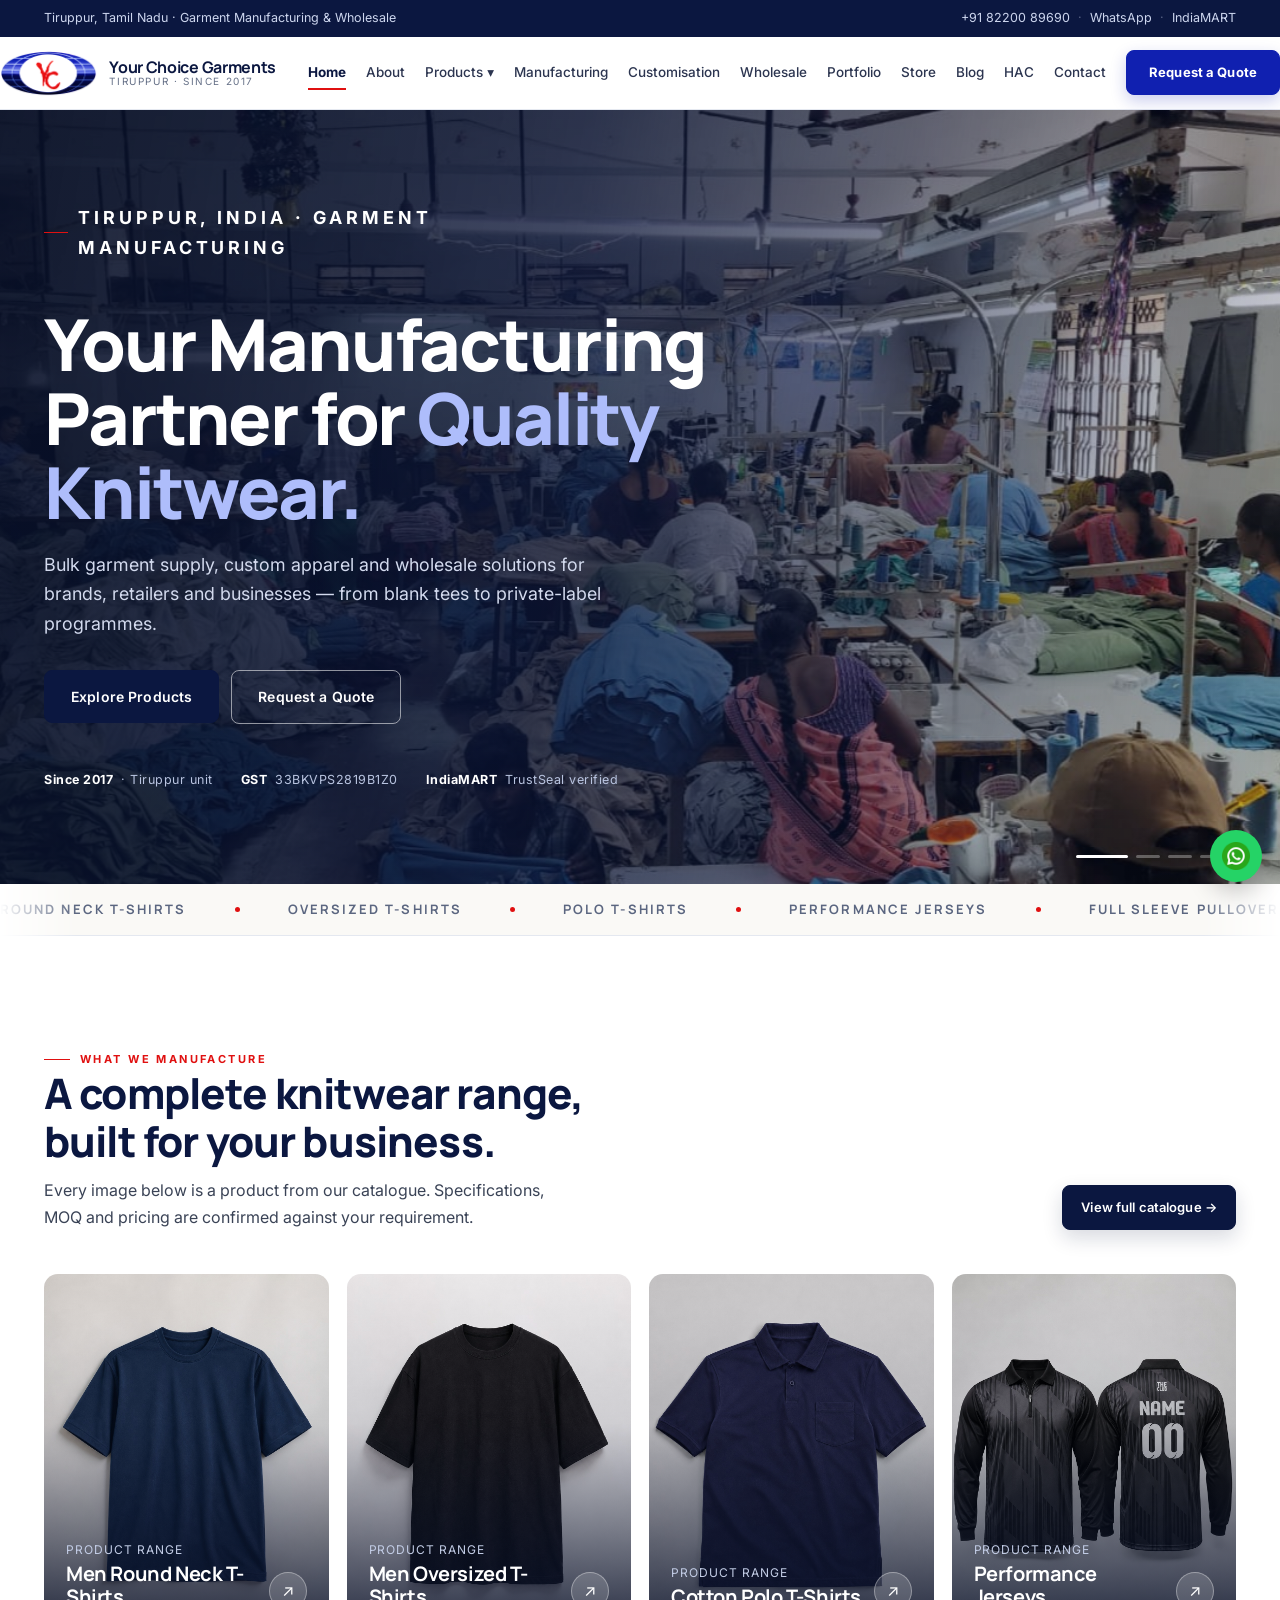
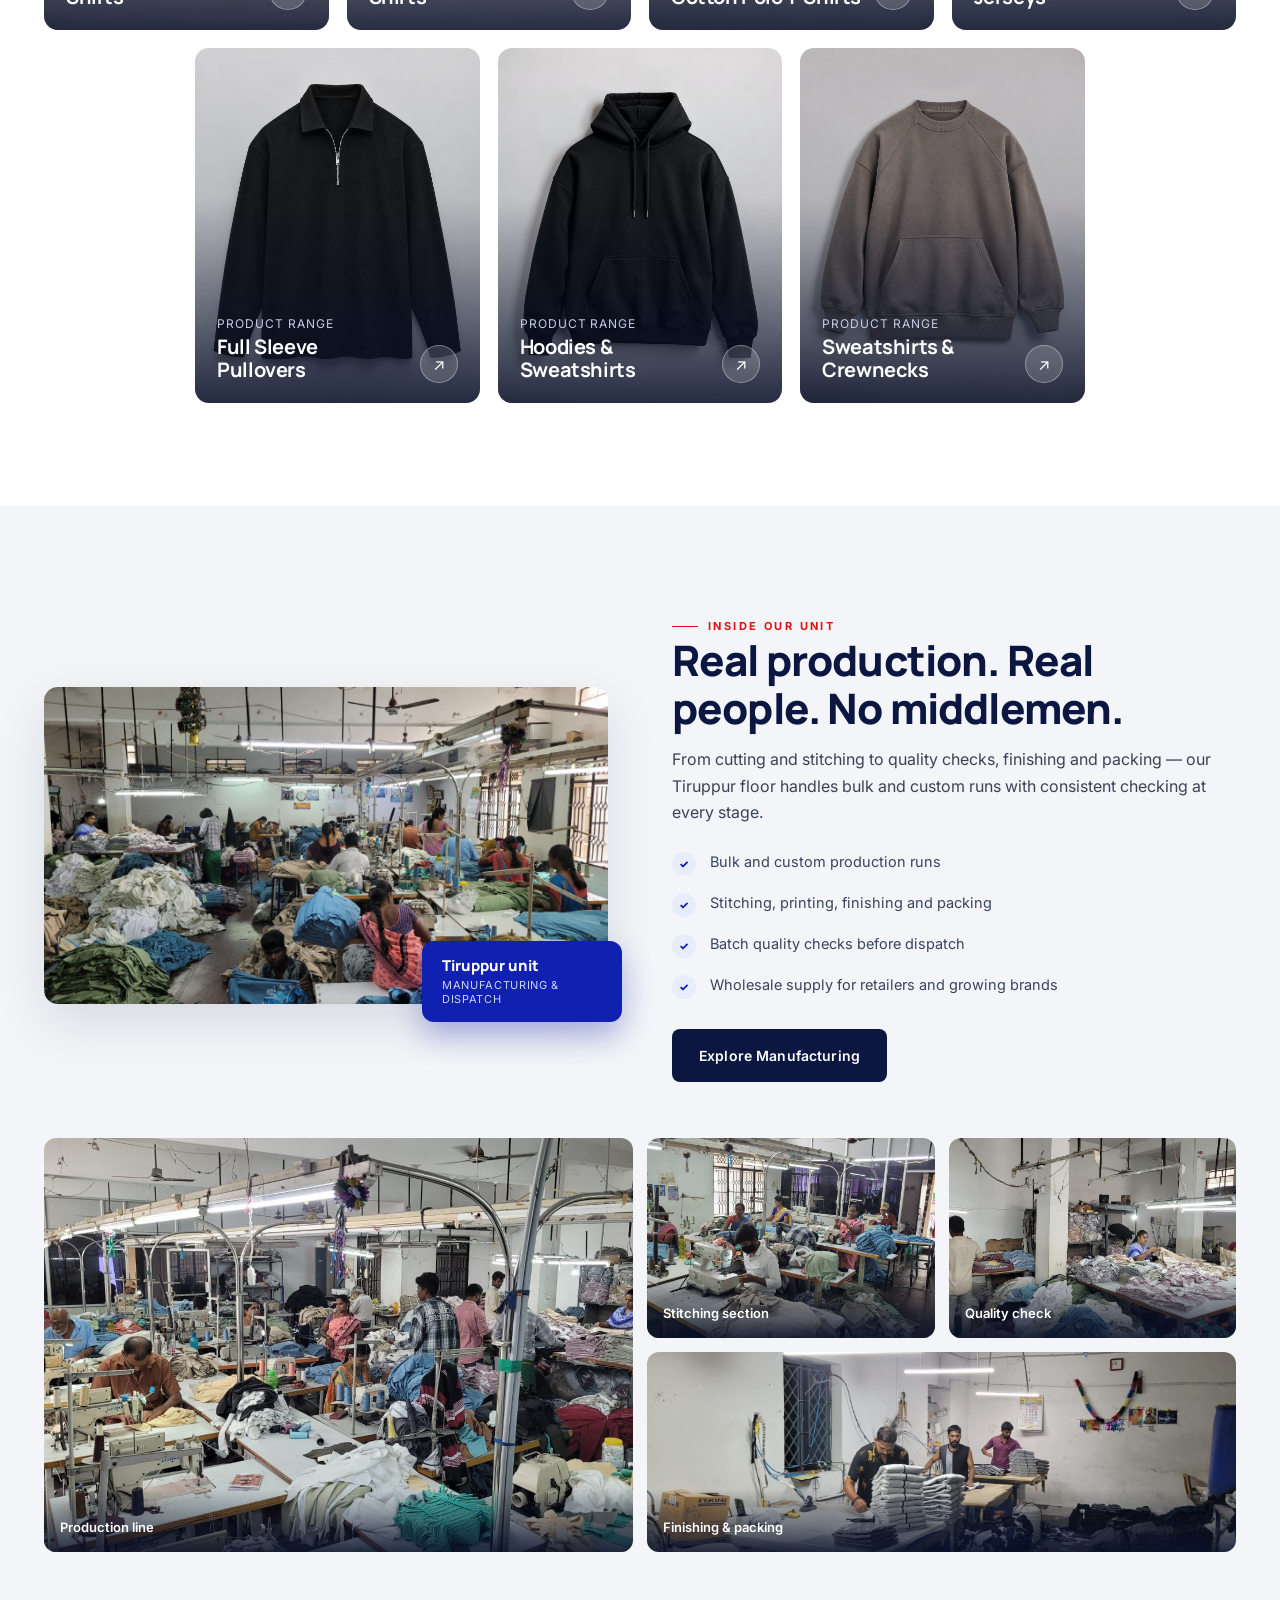
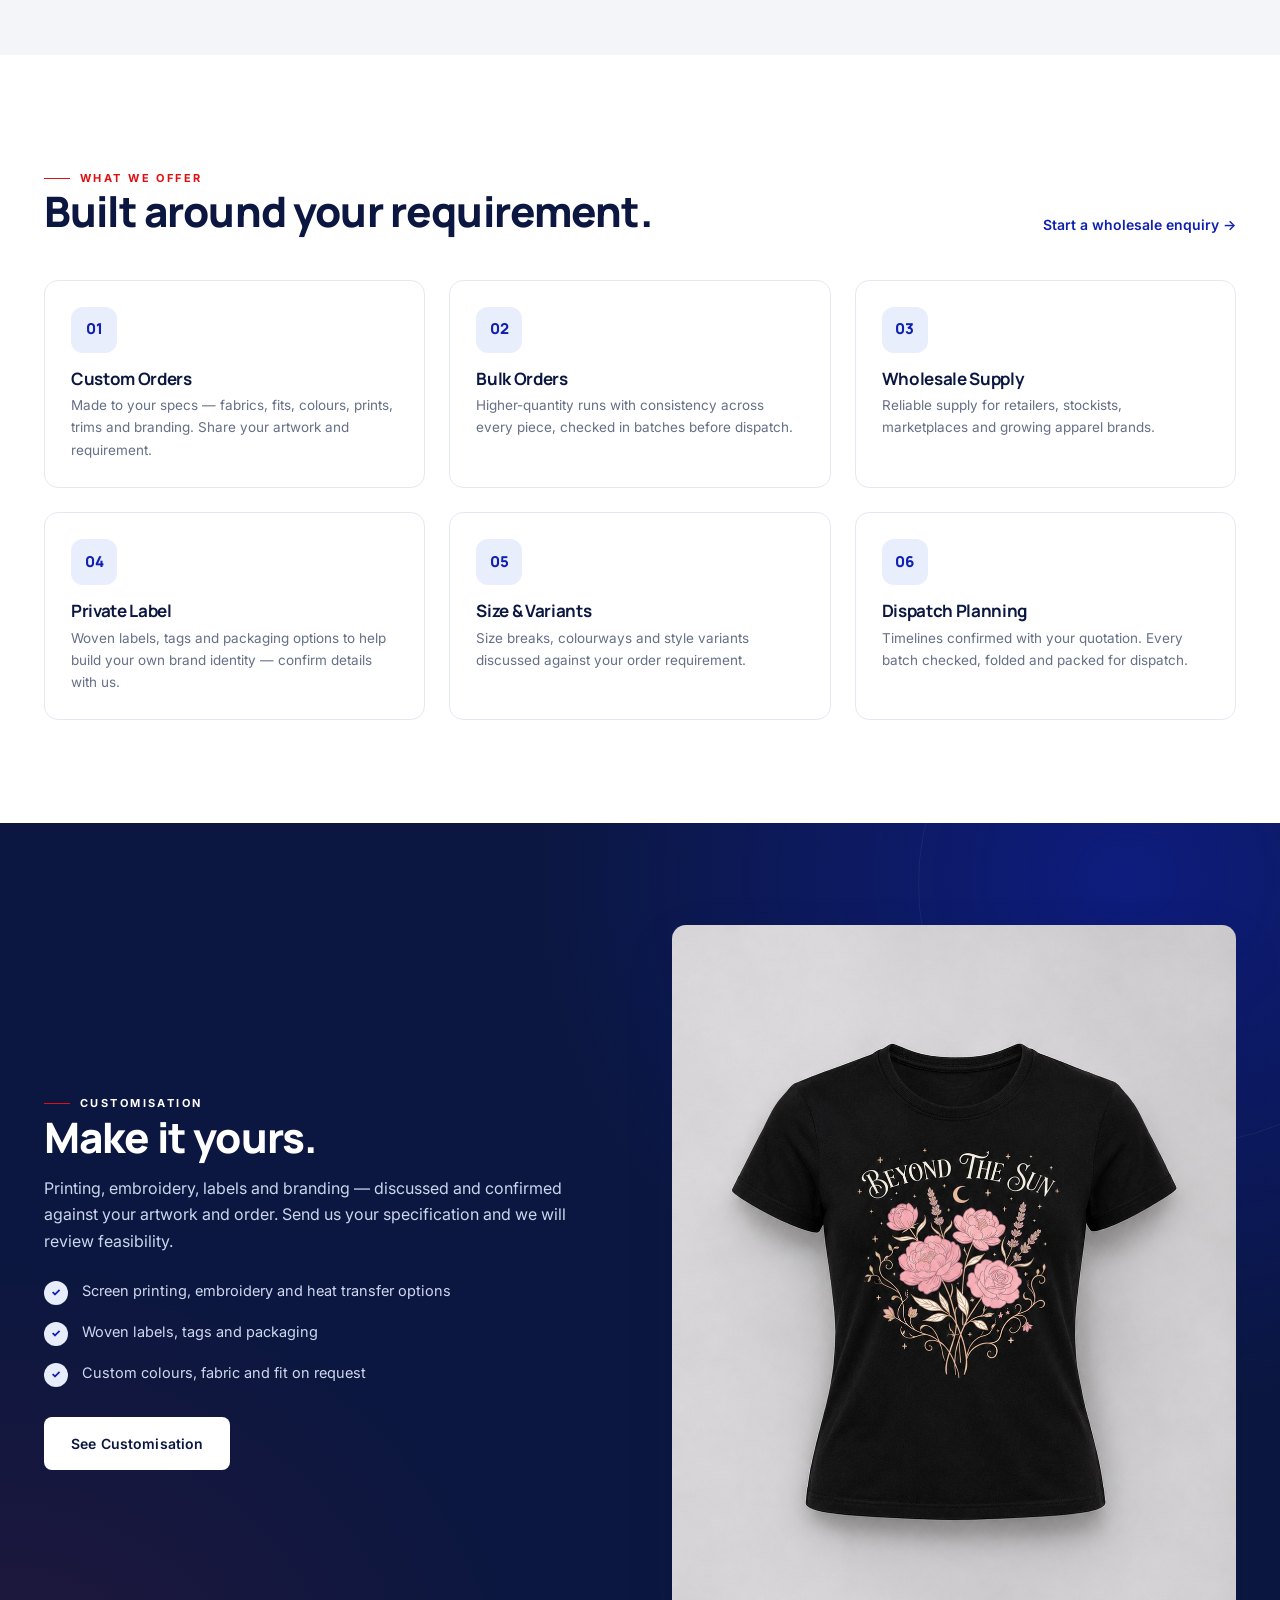
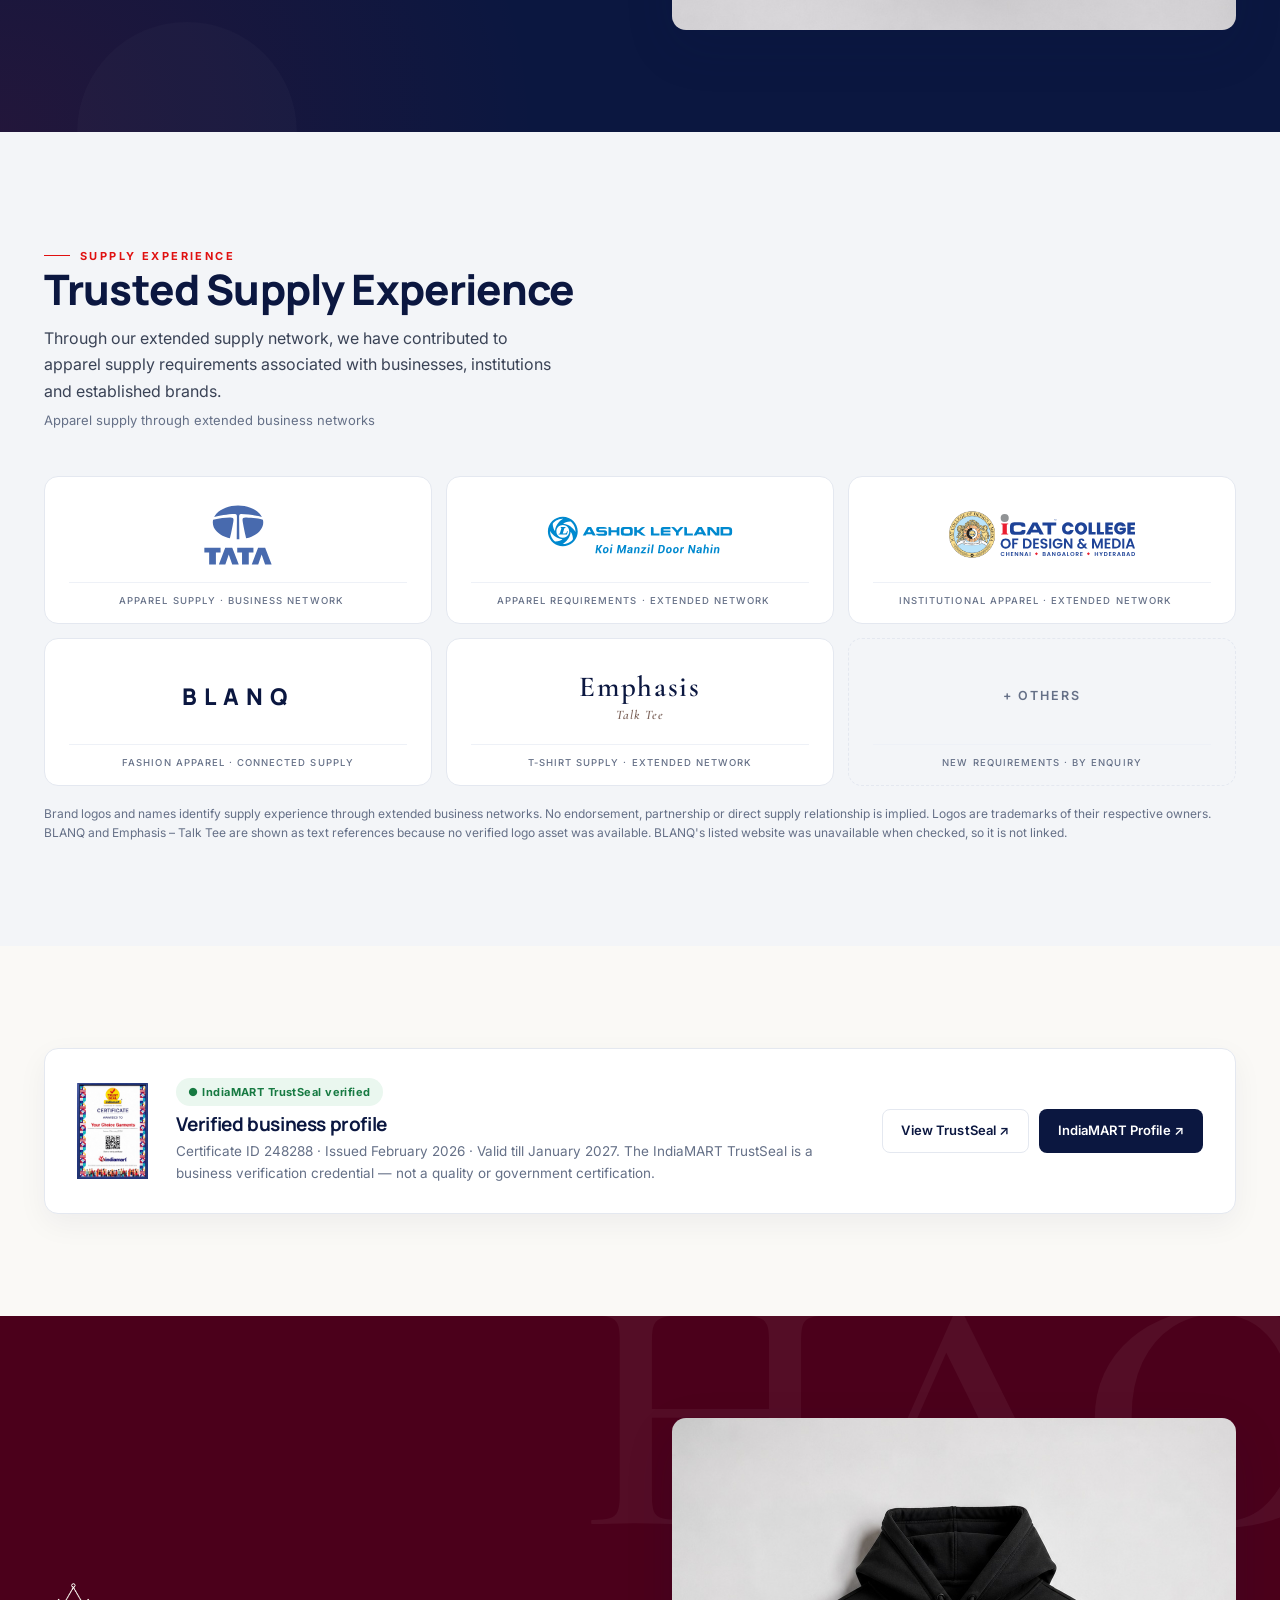
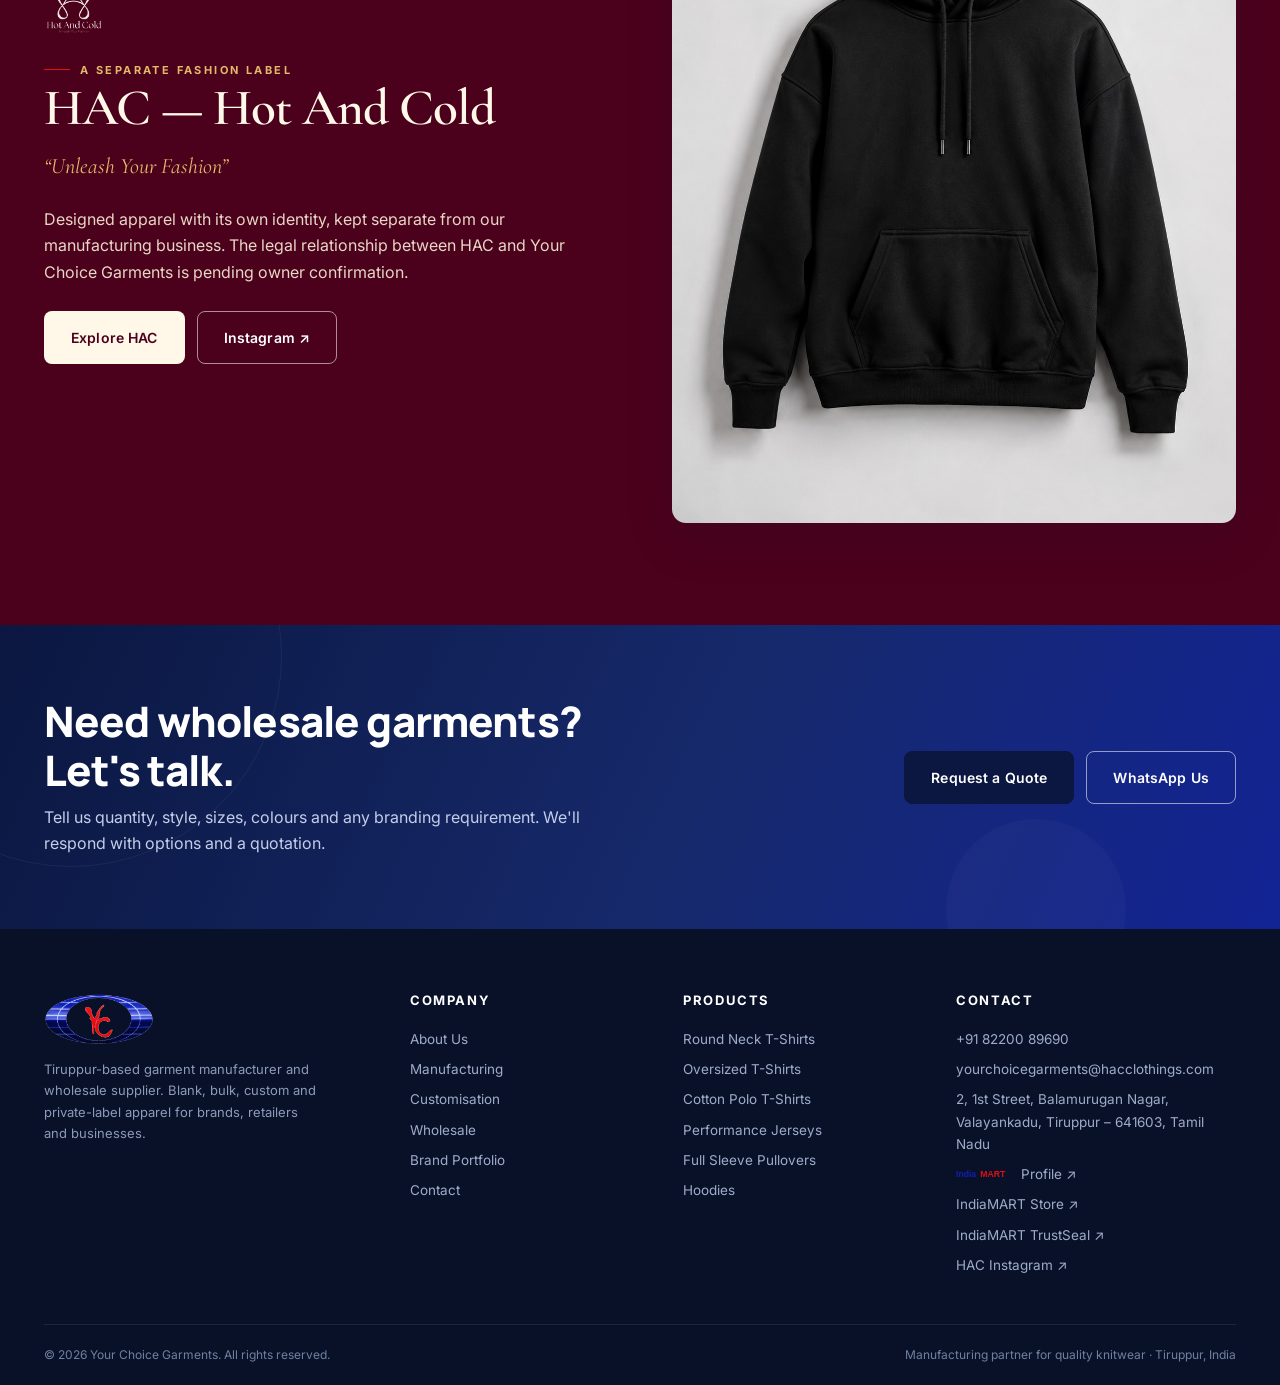
==== index.html @ 445f84bd "Mobile: 4-col category tiles, Sweatshirt added; supply logos 2-up mobile; offer cards creative glow/" ====
<!DOCTYPE html><html lang="en"><head>
<meta charset="UTF-8"><meta name="viewport" content="width=device-width,initial-scale=1">
<title>Your Choice Garments — Tiruppur Garment Manufacturing & Wholesale</title>
<meta name="description" content="Your Choice Garments, Tiruppur — garment manufacturer and wholesale supplier. Blank, bulk, custom and private-label knitwear for brands, retailers and businesses. Request a quote.">
<meta name="keywords" content="Tiruppur garment manufacturer, wholesale T-shirts Tiruppur, bulk apparel supplier, custom T-shirts, polo T-shirts, oversized T-shirts, hoodies, sweatshirts, private label garments, garment factory Tiruppur">
<meta name="robots" content="index,follow">
<link rel="canonical" href="https://your-choice-garments.vercel.app/">
<script type="application/ld+json">{"@context":"https://schema.org","@type":"LocalBusiness","name":"Your Choice Garments","telephone":"+918220089690","email":"yourchoicegarments@hacclothings.com","address":{"@type":"PostalAddress","streetAddress":"2, 1st Street, Balamurugan Nagar, Valayankadu","addressLocality":"Tiruppur","addressRegion":"Tamil Nadu","postalCode":"641603","addressCountry":"IN"},"url":"https://your-choice-garments.vercel.app/","description":"Garment manufacturer and wholesale supplier based in Tiruppur, Tamil Nadu."}</script>
<meta property="og:title" content="Your Choice Garments — Tiruppur Garment Manufacturing & Wholesale">
<meta property="og:description" content="Bulk garment supply, custom apparel and wholesale solutions from Tiruppur, Tamil Nadu.">
<link rel="stylesheet" href="css/styles.css">
<script defer src="js/config.js"></script><script defer src="js/products.js"></script><script defer src="js/common.js"></script>
<link rel="preconnect" href="https://fonts.googleapis.com"><link rel="preconnect" href="https://fonts.gstatic.com" crossorigin>
<link href="https://fonts.googleapis.com/css2?family=Inter:wght@400;500;600&family=Manrope:wght@600;700;800&family=Cormorant+Garamond:ital,wght@0,500;0,600;1,500&display=swap" rel="stylesheet">
<link rel="icon" type="image/png" href="assets/brand/favicon.png"><link rel="apple-touch-icon" href="assets/brand/apple-touch-icon.png"></head><body>
<div id="site-header"></div>

<!-- HERO SLIDESHOW -->
<section class="hero" aria-label="Your Choice Garments introduction">
 <div class="hero-slides" id="heroSlides">
   <div class="hero-slide active" style="background-image:url('assets/manufacturing/production-floor/unit-overview.jpg')"></div>
   <div class="hero-slide" style="background-image:url('assets/manufacturing/production-floor/production-line.jpg')"></div>
   <div class="hero-slide" style="background-image:url('assets/manufacturing/stitching/stitching-section.jpg')"></div>
   <div class="hero-slide" style="background-image:url('assets/manufacturing/quality-check/quality-check.jpg')"></div>
   <div class="hero-slide" style="background-image:url('assets/manufacturing/finishing/finishing-packing.jpg')"></div>
 </div>
 <div class="container"><div class="hero-inner">
   <p class="eyebrow">Tiruppur, India · Garment Manufacturing</p>
   <h1>Your Manufacturing Partner for <em>Quality Knitwear.</em></h1>
   <p>Bulk garment supply, custom apparel and wholesale solutions for brands, retailers and businesses — from blank tees to private-label programmes.</p>
   <div class="hero-ctas">
     <a class="btn btn-primary" href="products.html">Explore Products</a>
     <a class="btn btn-outline" href="wholesale.html">Request a Quote</a>
   </div>
   <div class="hero-meta">
     <span><b>Since 2017</b> · Tiruppur unit</span>
     <span><b>GST</b> 33BKVPS2819B1Z0</span>
     <span><b>IndiaMART</b> TrustSeal verified</span>
   </div>
 </div></div>
 <div class="hero-dots" id="heroDots" aria-label="Hero images"></div>
</section>

<!-- strip -->
<div class="strip"><div class="marquee">
 <span>Round Neck T-Shirts</span><span>Oversized T-Shirts</span><span>Polo T-Shirts</span><span>Performance Jerseys</span><span>Full Sleeve Pullovers</span><span>Hoodies & Sweatshirts</span><span>Custom Apparel</span><span>Private Label</span>
 <span>Round Neck T-Shirts</span><span>Oversized T-Shirts</span><span>Polo T-Shirts</span><span>Performance Jerseys</span><span>Full Sleeve Pullovers</span><span>Hoodies & Sweatshirts</span><span>Custom Apparel</span><span>Private Label</span>
</div></div>

<!-- CATEGORIES -->
<section class="section">
 <div class="container">
  <div class="section-head">
    <div><p class="eyebrow">What we manufacture</p><h2>A complete knitwear range,<br> built for your business.</h2><p>Every image below is a product from our catalogue. Specifications, MOQ and pricing are confirmed against your requirement.</p></div>
    <a href="products.html" class="btn btn-primary">View full catalogue →</a>
  </div>
  <div class="cat-grid" id="catGrid"></div>
 </div>
</section>

<!-- MANUFACTURING -->
<section class="section section-grey">
 <div class="container split">
  <div class="split-media">
    <img src="assets/manufacturing/production-floor/unit-overview.jpg" alt="Inside the Your Choice Garments manufacturing unit in Tiruppur">
    <div class="stamp">Tiruppur unit<small>Manufacturing & dispatch</small></div>
  </div>
  <div>
    <p class="eyebrow">Inside our unit</p>
    <h2>Real production. Real people. No middlemen.</h2>
    <p style="margin-top:14px">From cutting and stitching to quality checks, finishing and packing — our Tiruppur floor handles bulk and custom runs with consistent checking at every stage.</p>
    <ul class="ticks">
      <li>Bulk and custom production runs</li>
      <li>Stitching, printing, finishing and packing</li>
      <li>Batch quality checks before dispatch</li>
      <li>Wholesale supply for retailers and growing brands</li>
    </ul>
    <a class="btn btn-dark" href="manufacturing.html">Explore Manufacturing</a>
  </div>
 </div>
 <div class="container" style="margin-top:56px">
  <div class="mosaic">
    <figure class="big"><img src="assets/manufacturing/production-floor/production-line.jpg" alt="Production line at Your Choice Garments" loading="lazy"><figcaption>Production line</figcaption></figure>
    <figure><img src="assets/manufacturing/stitching/stitching-section.jpg" alt="Stitching section" loading="lazy"><figcaption>Stitching section</figcaption></figure>
    <figure><img src="assets/manufacturing/quality-check/quality-check.jpg" alt="Quality check" loading="lazy"><figcaption>Quality check</figcaption></figure>
    <figure class="wide"><img src="assets/manufacturing/finishing/finishing-packing.jpg" alt="Finishing and packing" loading="lazy"><figcaption>Finishing & packing</figcaption></figure>
  </div>
 </div>
</section>

<!-- CAPABILITIES -->
<section class="section">
 <div class="container">
  <div class="section-head"><div><p class="eyebrow">What we offer</p><h2>Built around your requirement.</h2></div><a href="wholesale.html">Start a wholesale enquiry →</a></div>
  <div class="grid grid-3 offer-grid">
    <div class="card icon-card offer-card"><div class="ico">01</div><h3>Custom Orders</h3><p>Made to your specs — fabrics, fits, colours, prints, trims and branding. Share your artwork and requirement.</p></div>
    <div class="card icon-card offer-card"><div class="ico">02</div><h3>Bulk Orders</h3><p>Higher-quantity runs with consistency across every piece, checked in batches before dispatch.</p></div>
    <div class="card icon-card offer-card"><div class="ico">03</div><h3>Wholesale Supply</h3><p>Reliable supply for retailers, stockists, marketplaces and growing apparel brands.</p></div>
    <div class="card icon-card offer-card"><div class="ico">04</div><h3>Private Label</h3><p>Woven labels, tags and packaging options to help build your own brand identity — confirm details with us.</p></div>
    <div class="card icon-card offer-card"><div class="ico">05</div><h3>Size & Variants</h3><p>Size breaks, colourways and style variants discussed against your order requirement.</p></div>
    <div class="card icon-card offer-card"><div class="ico">06</div><h3>Dispatch Planning</h3><p>Timelines confirmed with your quotation. Every batch checked, folded and packed for dispatch.</p></div>
  </div>
 </div>
</section>

<!-- CUSTOMISATION -->
<section class="section section-navy" data-deco="navy-index">
 <div class="container split reverse">
  <div class="split-media"><img src="assets/products/custom-printed/custom-printed-tee-black.jpg" alt="Garment customisation example" loading="lazy"></div>
  <div>
    <p class="eyebrow" style="color:#fff">Customisation</p>
    <h2>Make it yours.</h2>
    <p style="margin-top:14px">Printing, embroidery, labels and branding — discussed and confirmed against your artwork and order. Send us your specification and we will review feasibility.</p>
    <ul class="ticks" style="color:#fff">
      <li style="color:#CFD8EE">Screen printing, embroidery and heat transfer options</li>
      <li style="color:#CFD8EE">Woven labels, tags and packaging</li>
      <li style="color:#CFD8EE">Custom colours, fabric and fit on request</li>
    </ul>
    <a class="btn" style="background:#fff;color:var(--navy)" href="customisation.html">See Customisation</a>
  </div>
 </div>
</section>

<!-- TRUSTED SUPPLY EXPERIENCE -->
<section class="section section-grey">
 <div class="container">
  <div class="section-head"><div><p class="eyebrow">Supply experience</p><h2>Trusted Supply Experience</h2><p>Through our extended supply network, we have contributed to apparel supply requirements associated with businesses, institutions and established brands.</p><p style="font-size:13px;color:var(--muted);margin-top:6px">Apparel supply through extended business networks</p></div></div>
  <div class="supply-logos">
    <a class="supply-logo" href="https://www.tata.com/" target="_blank" rel="noopener">
      <span class="supply-logo-media"><img class="logo-tall" src="assets/brands/tata.svg" alt="Tata logo" loading="lazy"></span>
      <span class="supply-note">Apparel supply · business network</span>
    </a>
    <a class="supply-logo" href="https://www.ashokleyland.com/" target="_blank" rel="noopener">
      <span class="supply-logo-media"><img src="assets/brands/ashok-leyland.svg" alt="Ashok Leyland logo" loading="lazy"></span>
      <span class="supply-note">Apparel requirements · extended network</span>
    </a>
    <a class="supply-logo" href="https://www.icat.ac.in/" target="_blank" rel="noopener">
      <span class="supply-logo-media"><img class="logo-wide" src="assets/brands/icat-college.svg" alt="ICAT College of Design and Media logo" loading="lazy"></span>
      <span class="supply-note">Institutional apparel · extended network</span>
    </a>
    <div class="supply-logo">
      <span class="supply-logo-media"><span class="supply-wordmark">BLANQ</span></span>
      <span class="supply-note">Fashion apparel · connected supply</span>
    </div>
    <div class="supply-logo">
      <span class="supply-logo-media"><span class="supply-wordmark serif">Emphasis<small>Talk Tee</small></span></span>
      <span class="supply-note">T-shirt supply · extended network</span>
    </div>
    <div class="supply-logo supply-logo--other">
      <span class="supply-logo-media">+ Others</span>
      <span class="supply-note">New requirements · by enquiry</span>
    </div>
  </div>
  <p style="font-size:12px;color:var(--muted);margin-top:18px">Brand logos and names identify supply experience through extended business networks. No endorsement, partnership or direct supply relationship is implied. Logos are trademarks of their respective owners. BLANQ and Emphasis – Talk Tee are shown as text references because no verified logo asset was available. BLANQ's listed website was unavailable when checked, so it is not linked.</p>
 </div>
</section>
<section class="section section-warm">
 <div class="container">
  <div class="trust-band">
    <img src="assets/brand/indiamart-trustseal.jpg" alt="IndiaMART TrustSeal certificate issued to Your Choice Garments">
    <div class="t-body">
      <span class="badge">● IndiaMART TrustSeal verified</span>
      <h3>Verified business profile</h3>
      <p>Certificate ID 248288 · Issued February 2026 · Valid till January 2027. The IndiaMART TrustSeal is a business verification credential — not a quality or government certification.</p>
    </div>
    <div style="display:flex;gap:10px;flex-wrap:wrap">
      <a class="btn btn-ghost btn-sm" href="https://www.indiamart.com/hacclothings/trustseal/" target="_blank" rel="noopener">View TrustSeal ↗</a>
      <a class="btn btn-dark btn-sm" href="https://www.indiamart.com/yourchoicegarments/profile.html" target="_blank" rel="noopener">IndiaMART Profile ↗</a>
    </div>
  </div>
 </div>
</section>

<!-- HAC -->
<section class="hac-section section">
 <div class="container split">
  <div>
    <img src="assets/brand/hac-logo.png" alt="HAC logo" style="height:60px;margin-bottom:14px">
    <p class="eyebrow" style="color:#E3B96B">A separate fashion label</p>
    <h2>HAC — Hot And Cold</h2>
    <p class="hac-tag">“Unleash Your Fashion”</p>
    <p>Designed apparel with its own identity, kept separate from our manufacturing business. The legal relationship between HAC and Your Choice Garments is pending owner confirmation.</p>
    <div style="display:flex;gap:12px;flex-wrap:wrap;margin-top:26px">
      <a class="btn btn-ivory" href="hac.html">Explore HAC</a>
      <a class="btn btn-outline" href="https://www.instagram.com/hac_clothings/" target="_blank" rel="noopener">Instagram ↗</a>
    </div>
  </div>
  <div class="split-media">
    <img src="assets/products/hoodies/hoodie-black.jpg" alt="HAC designed apparel" loading="lazy">
  </div>
 </div>
</section>

<!-- CTA -->
<section class="cta-band" data-deco="cta-index">
 <div class="container">
   <div><h2>Need wholesale garments? Let's talk.</h2><p>Tell us quantity, style, sizes, colours and any branding requirement. We'll respond with options and a quotation.</p></div>
   <div class="ctas">
     <a class="btn btn-primary" href="wholesale.html">Request a Quote</a>
     <a class="btn btn-outline" id="heroWa" href="#">WhatsApp Us</a>
   </div>
 </div>
</section>

<div id="site-footer"></div>
<script>
document.addEventListener('DOMContentLoaded',()=>{
  // categories (7 primary, real photos)
  const order=["Round Neck","Oversized","Polo","Performance","Full Sleeve","Hoodie","Sweatshirt"];
  document.getElementById('catGrid').innerHTML=order.map(c=>{
    const p=window.PRODUCTS.find(x=>x.category===c);
    const label={ "Round Neck":"Men Round Neck T-Shirts","Oversized":"Men Oversized T-Shirts","Polo":"Cotton Polo T-Shirts","Performance":"Performance Jerseys","Full Sleeve":"Full Sleeve Pullovers","Hoodie":"Hoodies & Sweatshirts","Sweatshirt":"Sweatshirts & Crewnecks" }[c];
    return `<a class="cat-tile" href="products.html?cat=${encodeURIComponent(c)}">
      <img src="${p?p.img:'assets/products/t-shirts/regular-fit-tee-navy.jpg'}" alt="${label}" loading="lazy">
      <div class="cat-body"><div><small>Product range</small><h3>${label}</h3></div><span class="arrow">↗</span></div>
    </a>`;
  }).join('');

  // offer-card cursor spotlight
  document.querySelectorAll('.offer-card').forEach(card=>{
    card.addEventListener('pointermove',e=>{
      if(e.pointerType!=='mouse') return;
      const r=card.getBoundingClientRect();
      card.style.setProperty('--mx',(e.clientX-r.left)+'px');
      card.style.setProperty('--my',(e.clientY-r.top)+'px');
    });
  });

  // hero slideshow
  const slides=[...document.querySelectorAll('.hero-slide')];
  const dots=document.getElementById('heroDots');
  let i=0,timer;
  slides.forEach((_,n)=>{const b=document.createElement('button');b.className='hero-dot'+(n===0?' active':'');b.setAttribute('aria-label','Show slide '+(n+1));b.onclick=()=>{show(n);restart();};dots.appendChild(b);});
  function show(n){slides[i].classList.remove('active');dots.children[i].classList.remove('active');i=n;slides[i].classList.add('active');dots.children[i].classList.add('active');}
  function next(){show((i+1)%slides.length);}
  function restart(){clearInterval(timer);timer=setInterval(next,6000);}
  if(slides.length>1){restart();}
  // WhatsApp CTA
  document.getElementById('heroWa').href=waLink('Hello Your Choice Garments, I would like to discuss a wholesale garment requirement.');
});
</script>
</body></html>
---- css/styles.css ----
/* Your Choice Garments — design system (logo-sampled palette) */
:root{
  --blue:#1020B0;          /* sampled logo blue */
  --navy:#0B1740;          /* deep corporate navy */
  --navy-2:#101F56;
  --red:#E01010;           /* sampled logo red */
  --white:#FFFFFF;
  --warm:#FAF9F6;
  --grey:#F3F5F8;
  --text:#1B2233;
  --muted:#657087;
  --border:#E4E8F0;
  --burgundy:#4B001B;
  --ivory:#FFF8E9;
  --container:1240px;
  --radius:14px;
  --shadow:0 18px 50px rgba(11,23,64,.12);
  --ease:cubic-bezier(.22,.61,.36,1);
}
*{box-sizing:border-box;margin:0;padding:0}
html{scroll-behavior:smooth}
body{font-family:'Inter',system-ui,sans-serif;color:var(--text);background:var(--white);line-height:1.65;-webkit-font-smoothing:antialiased}
h1,h2,h3,h4{font-family:'Manrope',system-ui,sans-serif;color:var(--navy);line-height:1.15;letter-spacing:-.02em}
h1{font-size:clamp(34px,5vw,62px);font-weight:800}
h2{font-size:clamp(26px,3.4vw,42px);font-weight:800}
h3{font-size:clamp(18px,2vw,23px);font-weight:700}
p{color:#3A4356}
a{color:inherit;text-decoration:none}
img{max-width:100%;display:block}
.container{max-width:var(--container);margin:0 auto;padding:0 24px}
.eyebrow{font-size:11px;letter-spacing:.22em;text-transform:uppercase;color:var(--red);font-weight:700;display:inline-flex;align-items:center;gap:10px}
.eyebrow::before{content:"";width:26px;height:1px;background:var(--red)}
.btn{display:inline-flex;align-items:center;justify-content:center;gap:8px;padding:14px 26px;border-radius:8px;font-weight:600;font-size:14px;border:1px solid transparent;cursor:pointer;transition:transform .25s var(--ease),background .25s,color .25s,box-shadow .25s;letter-spacing:.01em;white-space:nowrap}
.btn-primary{background:var(--navy);color:#fff;border-color:var(--navy)}
.btn-primary:hover{background:var(--blue);border-color:var(--blue);transform:translateY(-2px)}
.btn-outline{border-color:rgba(255,255,255,.55);color:#fff}
.btn-outline:hover{background:#fff;color:var(--navy)}
.btn-dark{background:var(--navy);color:#fff}
.btn-dark:hover{background:var(--blue)}
.btn-ghost{border-color:var(--border);color:var(--navy);background:#fff}
.btn-ghost:hover{border-color:var(--navy);transform:translateY(-2px)}
.btn-wa{background:#1faf54;color:#fff}
.btn-wa:hover{background:#159143;transform:translateY(-2px)}
.btn-sm{padding:10px 18px;font-size:13px}

/* ---------- top bar ---------- */
.topbar{background:var(--navy);color:#cdd6ee;font-size:12.5px}
@media(max-width:820px){.topbar{display:none}}
.topbar .container{display:flex;justify-content:space-between;align-items:center;padding-top:8px;padding-bottom:8px;gap:16px;flex-wrap:wrap}
.topbar a:hover{color:#fff}
.topbar .dot{opacity:.4;margin:0 8px}

/* ---------- header ---------- */
header.site{background:rgba(255,255,255,.94);border-bottom:1px solid var(--border);position:sticky;top:0;z-index:80;backdrop-filter:blur(14px)}
.nav{display:flex;align-items:center;justify-content:space-between;padding:13px 0;gap:24px}
header.site .container{max-width:1360px}
.logo{display:flex;align-items:center;gap:12px;flex-shrink:0}
.logo img{height:46px;width:auto}
.logo .logo-txt{display:flex;flex-direction:column;line-height:1.15}
.logo .logo-txt strong{font-family:'Manrope';font-size:16px;color:var(--navy);letter-spacing:-.02em}
.logo .logo-txt span{font-size:10px;letter-spacing:.16em;text-transform:uppercase;color:var(--muted)}
.navlinks{display:flex;gap:20px;align-items:center;font-size:13.5px;font-weight:500}
.navlinks>a,.dropdown>a{position:relative;padding:6px 0;color:#2C3550}
.navlinks>a::after,.dropdown>a::after{content:"";position:absolute;left:0;bottom:0;width:0;height:2px;background:var(--red);transition:width .25s var(--ease)}
.navlinks>a:hover::after,.dropdown:hover>a::after,.navlinks>a.active::after{width:100%}
.navlinks>a.active{color:var(--navy);font-weight:700}
.navlinks .btn{color:#fff;font-weight:700;background:var(--blue);border-color:var(--blue);padding:11px 22px;border-radius:8px;box-shadow:0 6px 16px rgba(16,32,176,.22)}
.navlinks .btn:hover{background:var(--navy);border-color:var(--navy);color:#fff}
.navlinks .btn::after{display:none}
.navlinks .btn:hover{color:#fff}
.dropdown{position:relative}
.dropdown-menu{display:none;position:absolute;top:100%;left:-16px;background:#fff;border:1px solid var(--border);border-radius:12px;padding:8px;min-width:230px;box-shadow:var(--shadow);margin-top:14px}
.dropdown-menu::before{content:"";position:absolute;top:-16px;left:0;right:0;height:16px}
.dropdown:hover .dropdown-menu,.dropdown:focus-within .dropdown-menu{display:block;animation:fadeUp .22s var(--ease)}
.dropdown-menu a{display:block;padding:9px 14px;border-radius:8px;font-size:13.5px}
.dropdown-menu a:hover{background:var(--grey);color:var(--blue)}
.hamburger{display:none;background:#fff;border:1px solid var(--border);border-radius:10px;width:44px;height:44px;font-size:20px;cursor:pointer;color:var(--navy)}
.mobile-menu{display:none}
@media(max-width:1100px){
  .navlinks{display:none}
  .hamburger{display:block}
  .mobile-menu.open{display:block;position:fixed;inset:0;background:#fff;padding:88px 24px 32px;overflow:auto;z-index:90}
  .mobile-menu .close{position:absolute;top:18px;right:20px;font-size:26px;background:none;border:none;cursor:pointer}
  .mobile-menu a{display:block;padding:15px 0;border-bottom:1px solid var(--border);font-size:16px;color:var(--navy)}
  .mobile-menu .mobile-quick{display:grid;grid-template-columns:repeat(4,1fr);gap:10px;margin-bottom:18px}
.mobile-menu .mq{display:flex;flex-direction:column;align-items:center;justify-content:center;gap:2px;padding:10px 4px;border:1px solid var(--border);border-radius:10px;font-size:12px;font-weight:600;color:var(--navy);background:var(--grey)}
.mobile-menu .mq small{font-size:10px;color:var(--muted);font-weight:400}
.mobile-menu .mq svg{width:22px;height:22px}
.mobile-menu .mq img{width:22px;height:22px}
.mobile-menu .mq-txt{font-family:'Manrope';font-weight:800;font-size:15px}
.mobile-menu .mq-wa{background:#eaf7ef;border-color:#bfe3cc;color:#177A42}
.mobile-menu .btn{color:#fff !important;display:block;width:100%;text-align:center;padding:14px 18px;font-size:15px;font-weight:700;border-radius:12px;margin-top:18px}
.mobile-menu .mobile-links{display:flex;flex-direction:column}
.mobile-menu .mobile-links a{padding:16px 4px;font-size:16px;font-weight:500}
.mobile-menu .mobile-foot{margin-top:18px;padding-top:16px;border-top:1px solid var(--border);font-size:12px;color:var(--muted);text-align:center}
}

/* ---------- hero slideshow ---------- */
.hero{position:relative;min-height:clamp(560px,86vh,820px);display:flex;align-items:center;overflow:hidden;color:#fff;background:var(--navy)}
.hero-slides{position:absolute;inset:0;background:var(--navy)}
.hero-slide{position:absolute;inset:0;background-size:cover;background-position:center;opacity:0;z-index:0;transform:scale(1.1);transition:opacity 1.8s cubic-bezier(.4,0,.2,1);will-change:opacity,transform}
.hero-slide.active{opacity:1;z-index:1;animation:heroZoom 8s cubic-bezier(.25,.45,.2,1) both}
.hero-slide:nth-child(even){transform-origin:58% 50%}
.hero-slide:nth-child(3n){transform-origin:42% 46%}
@keyframes heroZoom{from{transform:scale(1.015)}to{transform:scale(1.1)}}
.hero::before{content:"";position:absolute;right:6%;top:12%;width:260px;height:320px;background:url("data:image/svg+xml,%3Csvg xmlns='http://www.w3.org/2000/svg' viewBox='0 0 200 260' fill='none' stroke='rgba(255,255,255,0.07)' stroke-width='1.5'%3E%3Cpath d='M60 30 L40 50 L20 45 L25 90 L45 95 L45 230 L155 230 L155 95 L175 90 L180 45 L160 50 L140 30 Q100 55 60 30 Z'/%3E%3Cpath d='M75 30 Q100 10 125 30'/%3E%3C/svg%3E") center/contain no-repeat;z-index:0;pointer-events:none}
.hero::after{content:"";position:absolute;inset:0;background:linear-gradient(100deg,rgba(8,16,40,.92) 0%,rgba(10,20,54,.78) 42%,rgba(10,20,54,.18) 100%);z-index:1}
.hero .container{position:relative;z-index:2;padding-top:64px;padding-bottom:64px;width:100%}
.hero-inner{max-width:720px}
.hero .brandmark{height:56px;width:auto;margin-bottom:26px;filter:drop-shadow(0 4px 14px rgba(0,0,0,.35))}
.hero h1{color:#fff;font-size:clamp(38px,5.6vw,72px);line-height:1.03;letter-spacing:-.03em;margin:14px 0 20px}
.hero h1 em{font-style:normal;color:#AEBDFB}
.hero p{color:#D3DAEE;font-size:clamp(15px,1.4vw,18px);max-width:560px;margin-bottom:32px}
.hero-inner>*{animation:heroRise .95s cubic-bezier(.22,.61,.36,1) both}
.hero-inner>*:nth-child(2){animation-delay:.08s}
.hero-inner>*:nth-child(3){animation-delay:.16s}
.hero-inner>*:nth-child(4){animation-delay:.24s}
.hero-inner>*:nth-child(5){animation-delay:.32s}
@keyframes heroRise{from{opacity:0;transform:translateY(24px);filter:blur(5px)}to{opacity:1;transform:none;filter:none}}
.hero .eyebrow{color:#fff}
.hero .eyebrow::before{background:var(--red)}
.hero-ctas{display:flex;gap:12px;flex-wrap:wrap}
.hero-meta{display:flex;gap:28px;margin-top:46px;flex-wrap:wrap;font-size:12.5px;letter-spacing:.04em;color:#B9C4E0}
.hero-meta span{display:flex;align-items:center;gap:8px}
.hero-meta b{color:#fff;font-weight:700}
.hero-dots{position:absolute;bottom:26px;right:24px;z-index:3;display:flex;align-items:center;gap:8px}
.hero-dot{width:24px;height:3px;border:0;background:rgba(255,255,255,.3);cursor:pointer;border-radius:2px;padding:0;transition:width .5s var(--ease),background .4s var(--ease)}
.hero-dot.active{width:52px;background:#fff}
.hero-dot:focus-visible{outline:2px solid #fff;outline-offset:4px}
@media(prefers-reduced-motion:reduce){
  .hero-slide{transition:none;transform:none}
  .hero-slide.active{animation:none;transform:none}
  .hero-inner>*{animation:none}
  .hero-dot{transition:none}
}
@media(max-width:640px){
  .hero{min-height:88vh}
  .hero .brandmark{height:44px}
  .hero-meta{gap:14px 20px;margin-top:32px}
}

/* ---------- marquee strip ---------- */
.strip{background:var(--warm);border-bottom:1px solid var(--border);overflow:hidden;padding:15px 0;-webkit-mask-image:linear-gradient(90deg,transparent,#000 6%,#000 94%,transparent);mask-image:linear-gradient(90deg,transparent,#000 6%,#000 94%,transparent)}
.marquee{display:flex;gap:0;white-space:nowrap;animation:marq 34s linear infinite;width:max-content}
.marquee span{font-family:'Manrope';font-weight:700;font-size:13px;letter-spacing:.16em;text-transform:uppercase;color:#5B6680;display:flex;align-items:center;gap:48px;padding-right:48px}
.marquee span::after{content:"";width:5px;height:5px;border-radius:50%;background:var(--red)}
@keyframes marq{to{transform:translateX(-50%)}}

/* ---------- sections ---------- */
.section{padding:clamp(64px,8vw,110px) 0}
.section-sm{padding:clamp(44px,6vw,72px) 0}
.section-grey{background:var(--grey)}
.section-warm{background:var(--warm)}
.section-navy{position:relative;overflow:hidden;background-color:var(--navy);background-image:radial-gradient(ellipse 75% 95% at 88% 6%,rgba(16,32,176,.55),transparent 62%),radial-gradient(ellipse 60% 75% at 0% 100%,rgba(224,16,16,.11),transparent 70%);color:#fff}
.section-navy h2,.section-navy h3{color:#fff}
.section-navy p{color:#CBD5EC}
.section-head{display:flex;justify-content:space-between;align-items:flex-end;gap:32px;margin-bottom:44px;flex-wrap:wrap}
.section-head p{max-width:520px;margin-top:12px}
.section-head a{font-weight:600;color:var(--blue);white-space:nowrap;font-size:14px}
.section-head a:hover{color:var(--red)}
.section-head .btn{padding:11px 18px;font-size:13px;color:#fff;box-shadow:0 8px 20px rgba(11,23,64,.16)}
.section-head .btn:hover{color:#fff;transform:translateY(-2px)}

.grid{display:grid;gap:24px}
.grid-2{grid-template-columns:repeat(2,1fr)}
.grid-3{grid-template-columns:repeat(3,1fr)}
.grid-4{grid-template-columns:repeat(4,1fr)}
@media(max-width:980px){.grid-4{grid-template-columns:repeat(2,1fr)}.grid-3{grid-template-columns:repeat(2,1fr)}}
@media(max-width:640px){.grid-2,.grid-3,.grid-4{grid-template-columns:1fr}}

/* ---------- category tiles ---------- */
.cat-grid{display:flex;flex-wrap:wrap;justify-content:center;gap:18px}
.cat-tile{flex:0 0 calc((100% - 54px)/4)}
@media(max-width:1100px){.cat-grid{gap:14px}.cat-tile{flex-basis:calc((100% - 28px)/3)}}
.cat-tile{position:relative;border-radius:var(--radius);overflow:hidden;aspect-ratio:4/5;display:block;background:var(--navy)}
.cat-tile img{width:100%;height:100%;object-fit:cover;transition:transform .8s var(--ease)}
.cat-tile::after{content:"";position:absolute;inset:0;background:linear-gradient(to top,rgba(8,16,40,.86) 0%,rgba(8,16,40,.12) 58%,transparent 100%)}
.cat-tile:hover img{transform:scale(1.06)}
.cat-tile .cat-body{position:absolute;left:22px;right:22px;bottom:20px;z-index:2;display:flex;justify-content:space-between;align-items:flex-end;gap:12px}
.cat-tile h3{color:#fff;font-size:20px;margin-bottom:2px}
.cat-tile small{color:#C3CDE6;font-size:12px;letter-spacing:.08em;text-transform:uppercase}
.cat-tile .arrow{width:38px;height:38px;border-radius:50%;background:rgba(255,255,255,.16);border:1px solid rgba(255,255,255,.35);display:flex;align-items:center;justify-content:center;color:#fff;font-size:16px;flex-shrink:0;transition:.3s}
.cat-tile:hover .arrow{background:var(--red);border-color:var(--red);transform:rotate(-45deg)}
@media(max-width:560px){.section-head h2 br{display:none}.cat-grid{gap:10px}.cat-tile{flex-basis:calc((100% - 10px)/2);min-height:0}.cat-tile h3{font-size:15px;line-height:1.25}.cat-tile small{font-size:10px}.cat-tile .cat-body{left:12px;right:12px;bottom:12px;gap:8px}.cat-tile .cat-body>div{min-width:0;flex:1}.cat-tile .arrow{width:28px;height:28px;font-size:12px}}
/* ---------- split feature ---------- */
.split{display:grid;grid-template-columns:minmax(0,1fr) minmax(0,1fr);gap:clamp(32px,5vw,80px);align-items:center}
.split.reverse .split-media{order:2}
.split-media{position:relative}
.split-media img{width:100%;border-radius:var(--radius);box-shadow:var(--shadow)}
.split-media .stamp{position:absolute;right:-14px;bottom:-18px;background:var(--blue);color:#fff;border-radius:12px;padding:16px 20px;font-family:'Manrope';font-weight:800;font-size:15px;line-height:1.2;max-width:200px;box-shadow:0 14px 30px rgba(16,32,176,.3)}
@media(max-width:640px){.split-media .stamp{position:static;margin-top:12px;max-width:none;display:inline-block}}
.split-media .stamp small{display:block;font-family:'Inter';font-weight:400;font-size:11px;opacity:.8;letter-spacing:.06em;text-transform:uppercase;margin-top:4px}
.ticks{list-style:none;margin:26px 0 30px;display:grid;gap:16px}
.ticks li{display:flex;gap:14px;font-size:14.5px;color:#39445C;line-height:1.55}
.ticks li::before{content:"✓";flex-shrink:0;width:24px;height:24px;border-radius:50%;background:#E8EDFC;color:var(--blue);font-size:11px;font-weight:800;display:flex;align-items:center;justify-content:center;margin-top:1px}
@media(max-width:900px){.split{grid-template-columns:minmax(0,1fr)}.split.reverse .split-media{order:0}}
.split>*, .stats>*{min-width:0}

/* ---------- stats ---------- */
.stats{display:grid;grid-template-columns:repeat(4,1fr);gap:1px;background:rgba(255,255,255,.14);border-radius:var(--radius);overflow:hidden;border:1px solid rgba(255,255,255,.14)}
.stat{background:var(--navy);padding:26px 22px}
.stat b{display:block;font-family:'Manrope';font-size:clamp(26px,3vw,36px);font-weight:800;color:#fff}
.stat span{font-size:12px;letter-spacing:.1em;text-transform:uppercase;color:#9FADCE}
.stats.on-light{background:var(--border);border-color:var(--border)}
.stats.two{grid-template-columns:repeat(2,minmax(0,1fr))}
.stats.two .stat b{font-size:clamp(24px,2.3vw,31px)}
@media(max-width:760px){.stats.two .stat b{font-size:clamp(22px,5vw,28px)}}
@media(max-width:560px){.stats.two{grid-template-columns:1fr}.stats.two .stat{padding:18px 20px}}
.stats.on-light .stat{background:#fff}
.stats.on-light .stat b{color:var(--navy)}
.stats.on-light .stat span{color:var(--muted)}
@media(max-width:760px){.stats{grid-template-columns:repeat(2,1fr)}}

/* ---------- process ---------- */
.process{display:grid;grid-template-columns:repeat(5,1fr);gap:16px;counter-reset:step}
.process .step{position:relative;padding-top:20px;border-top:1px solid rgba(255,255,255,.2)}
.process .step::before{counter-increment:step;content:"0" counter(step);font-family:'Manrope';font-weight:800;font-size:13px;color:#8FA2D8;display:block;margin-bottom:10px}
.process h4{color:#fff;font-size:15px;margin-bottom:6px}
.process p{font-size:13px;color:#AAB7D6}
@media(max-width:900px){.process{grid-template-columns:repeat(2,1fr)}}
@media(max-width:520px){.process{grid-template-columns:1fr}}

/* ---------- media mosaic ---------- */
.mosaic{display:grid;grid-template-columns:repeat(4,1fr);grid-auto-rows:200px;gap:14px}
.mosaic figure{position:relative;overflow:hidden;border-radius:12px;background:var(--navy)}
.mosaic img{width:100%;height:100%;object-fit:cover;transition:transform .8s var(--ease)}
.mosaic figure:hover img{transform:scale(1.05)}
.mosaic figcaption{position:absolute;left:0;right:0;bottom:0;padding:28px 16px 14px;background:linear-gradient(transparent,rgba(8,16,40,.85));color:#fff;font-size:13px;font-weight:600}
.mosaic .big{grid-column:span 2;grid-row:span 2}
.mosaic .wide{grid-column:span 2}
.mosaic .full{grid-column:span 4}
@media(max-width:760px){.mosaic{grid-template-columns:repeat(2,1fr);grid-auto-rows:160px}.mosaic .big{grid-column:span 2;grid-row:span 1}.mosaic .full{grid-column:span 2}}

/* ---------- product cards ---------- */
.product-grid{display:grid;grid-template-columns:repeat(3,1fr);gap:26px}
@media(max-width:980px){.product-grid{grid-template-columns:repeat(2,1fr)}}
@media(max-width:600px){.product-grid{grid-template-columns:1fr;gap:14px}}
.pcard{background:#fff;border:1px solid var(--border);border-radius:var(--radius);overflow:hidden;transition:box-shadow .35s var(--ease),transform .35s var(--ease);display:flex;flex-direction:column}
.pcard:hover{box-shadow:var(--shadow);transform:translateY(-4px)}
.pcard .thumb{position:relative;aspect-ratio:4/3.4;overflow:hidden;background:var(--grey)}
.pcard .thumb img{width:100%;height:100%;object-fit:cover;transition:transform .8s var(--ease)}
.pcard:hover .thumb img{transform:scale(1.05)}
.pcard .chip{position:absolute;top:12px;left:12px;background:rgba(255,255,255,.94);border-radius:999px;padding:5px 12px;font-size:11px;font-weight:700;letter-spacing:.06em;text-transform:uppercase;color:var(--navy)}
.pcard .body{padding:20px;display:flex;flex-direction:column;gap:10px;flex:1}
.pcard h3{font-size:19px}
.pcard p{font-size:13.5px;color:var(--muted)}
.pcard .meta{font-size:12px;color:var(--muted);border-top:1px solid var(--border);padding-top:10px;margin-top:auto}
.pcard .actions{display:flex;gap:8px;margin-top:4px}
.pcard .actions a{flex:1;text-align:center;font-size:12.5px;padding:10px 8px;border-radius:8px}
@media(max-width:600px){
  .pcard{flex-direction:row;align-items:stretch}
  .pcard .thumb{width:38%;aspect-ratio:auto;align-self:stretch;flex-shrink:0;min-height:120px}
  .pcard .body{padding:12px;gap:6px;justify-content:center}
  .pcard h3{font-size:15px;line-height:1.25;overflow-wrap:anywhere}
  .pcard p{font-size:11.5px;line-height:1.45;display:-webkit-box;-webkit-line-clamp:2;-webkit-box-orient:vertical;overflow:hidden}
  .pcard .actions{display:flex;flex-wrap:wrap;gap:6px;margin-top:2px}
  .pcard .actions a{font-size:11px;padding:7px 8px}
}

/* ---------- filters ---------- */
.page-hero{background:linear-gradient(120deg,var(--navy) 0%,var(--navy-2) 60%,#1b2f74 100%);color:#fff;padding:clamp(52px,7vw,86px) 0;position:relative;overflow:hidden}
.page-hero::after{content:"";position:absolute;right:-120px;top:-120px;width:420px;height:420px;border:1px solid rgba(255,255,255,.12);border-radius:50%}
.page-hero h1{color:#fff;max-width:820px}
.page-hero p{color:#C6D0E9;max-width:640px;margin-top:14px}
.page-hero .eyebrow{color:#fff}
.filterbar{display:flex;gap:12px;flex-wrap:wrap;margin-bottom:34px;align-items:center;background:#fff;border:1px solid var(--border);padding:14px;border-radius:12px}
.filterbar input{flex:1;min-width:200px;padding:12px 14px;border:1px solid var(--border);border-radius:9px;font:inherit;font-size:14px}
.filterbar select{padding:12px 14px;border:1px solid var(--border);border-radius:9px;font:inherit;font-size:14px;background:#fff}
.filterbar .count{font-size:13px;color:var(--muted);margin-left:auto}

/* ---------- trust ---------- */
.trust-band{display:flex;align-items:center;gap:28px;background:#fff;border:1px solid var(--border);border-radius:var(--radius);padding:28px 32px;flex-wrap:wrap;box-shadow:0 10px 30px rgba(11,23,64,.05)}
.trust-band img{height:96px;width:auto}
.trust-band .t-body{flex:1;min-width:240px}
.trust-band h3{font-size:19px;margin-bottom:4px}
.trust-band p{font-size:13.5px;color:var(--muted)}
.trust-band .badge{display:inline-flex;align-items:center;gap:6px;background:#EAF7EF;color:#177A42;font-size:11px;font-weight:700;padding:5px 12px;border-radius:999px;margin-bottom:8px;letter-spacing:.04em}

/* ---------- HAC ---------- */
.hac-section{background:var(--burgundy);color:var(--ivory);position:relative;overflow:hidden}
.hac-section::before{content:"HAC";position:absolute;right:-30px;top:-70px;font-family:'Cormorant Garamond',Georgia,serif;font-size:340px;line-height:1;color:rgba(255,248,233,.05);font-weight:600}
.hac-section h2{color:var(--ivory);font-family:'Cormorant Garamond',Georgia,serif;font-weight:600;font-size:clamp(34px,4vw,54px)}
.hac-section p{color:#E8D6C6}
.hac-section .hac-tag{font-family:'Cormorant Garamond',Georgia,serif;font-style:italic;font-size:22px;color:#E3B96B;margin:10px 0 22px}
.btn-ivory{background:var(--ivory);color:var(--burgundy)}
.btn-ivory:hover{background:#fff}

/* ---------- about photo gallery ---------- */
.about-gallery{display:grid;grid-template-columns:repeat(12,1fr);gap:14px}
.about-gallery figure{position:relative;margin:0;overflow:hidden;border-radius:var(--radius);background:#081130}
.about-gallery figure:nth-child(1){grid-column:span 7}
.about-gallery figure:nth-child(2){grid-column:span 5}
.about-gallery figure:nth-child(n+3){grid-column:span 3}
.about-gallery img{display:block;width:100%;height:100%;object-fit:cover;aspect-ratio:16/10;transition:transform .8s var(--ease)}
.about-gallery figure:nth-child(n+3) img{aspect-ratio:4/3}
.about-gallery figure::after{content:"";position:absolute;inset:0;background:linear-gradient(transparent 55%,rgba(5,10,30,.82))}
.about-gallery figcaption{position:absolute;z-index:2;left:16px;right:16px;bottom:14px;color:#fff;font-size:12.5px;letter-spacing:.04em;line-height:1.45}
.about-gallery figcaption span{display:block;font-size:9.5px;letter-spacing:.2em;text-transform:uppercase;color:#AEBBD8;margin-bottom:3px}
.about-gallery figure:hover img{transform:scale(1.04)}
@media(max-width:980px){
  .about-gallery figure:nth-child(1),.about-gallery figure:nth-child(2){grid-column:span 6}
  .about-gallery figure:nth-child(n+3){grid-column:span 6}
  .about-gallery img,.about-gallery figure:nth-child(n+3) img{aspect-ratio:16/10}
}
@media(max-width:560px){
  .about-gallery{grid-template-columns:1fr}
  .about-gallery figure:nth-child(n){grid-column:span 1}
  .about-gallery img,.about-gallery figure:nth-child(n+3) img{aspect-ratio:4/3}
}

/* ---------- trusted supply logos ---------- */
.supply-logos{display:grid;grid-template-columns:repeat(3,1fr);gap:14px}
.supply-logo{display:flex;flex-direction:column;align-items:center;justify-content:space-between;gap:12px;min-height:148px;padding:22px 24px 14px;background:#fff;border:1px solid var(--border);border-radius:var(--radius);color:inherit;text-decoration:none;text-align:center;transition:border-color .25s,box-shadow .25s,transform .25s}
.supply-logo:hover{border-color:#C9D2E6;box-shadow:0 10px 30px rgba(11,23,64,.07);transform:translateY(-2px)}
.supply-logo-media{flex:1;display:flex;align-items:center;justify-content:center;width:100%;min-height:48px}
.supply-logo img{display:block;width:auto;height:auto;max-width:100%;max-height:42px;object-fit:contain}
.supply-logo img.logo-tall{max-height:66px}
.supply-logo img.logo-wide{max-height:48px}
.supply-note{width:100%;padding-top:11px;border-top:1px solid #EEF1F7;font-size:9.5px;font-weight:500;letter-spacing:.11em;text-transform:uppercase;line-height:1.5;color:var(--muted)}
a.supply-logo .supply-note::after{content:"↗";margin-left:5px;font-size:9px;opacity:0;transition:opacity .2s}
a.supply-logo:hover .supply-note{color:var(--navy)}
a.supply-logo:hover .supply-note::after{opacity:.8}
.supply-wordmark{font-family:'Manrope',sans-serif;font-weight:800;font-size:23px;letter-spacing:.3em;color:var(--navy);line-height:1;text-align:center}
.supply-wordmark small{display:block;font-family:'Inter',sans-serif;font-weight:600;font-size:9.5px;letter-spacing:.34em;text-transform:uppercase;color:var(--muted);margin-top:8px}
.supply-wordmark.serif{font-family:'Cormorant Garamond',serif;font-weight:600;font-size:29px;letter-spacing:.06em;text-transform:none}
.supply-wordmark.serif small{font-family:'Cormorant Garamond',serif;font-style:italic;font-size:13px;letter-spacing:.08em;text-transform:none;color:#7A6158}
.supply-logo--other{border-style:dashed;background:transparent}
.supply-logo--other .supply-logo-media{font-size:12.5px;letter-spacing:.16em;text-transform:uppercase;font-weight:600;color:var(--muted)}
@media(max-width:900px){.supply-logos{grid-template-columns:repeat(2,1fr)}}
@media(max-width:560px){
  .supply-logos{grid-template-columns:repeat(2,minmax(0,1fr));gap:10px}
  .supply-logo{min-height:0;padding:14px 10px 10px;gap:9px;border-radius:12px}
  .supply-logo-media{min-height:34px}
  .supply-logo img{max-height:26px}
  .supply-logo img.logo-tall{max-height:36px}
  .supply-logo img.logo-wide{max-height:30px}
  .supply-logo .supply-note{padding-top:8px;font-size:9px;letter-spacing:.07em;line-height:1.4}
  .supply-wordmark{font-size:18px}
  .supply-wordmark.serif{font-size:22px}
  .supply-wordmark small{font-size:8px;margin-top:5px}
  .supply-wordmark.serif small{font-size:11px}
  .supply-logo--other .supply-logo-media{font-size:11px}
}
@media(prefers-reduced-motion:reduce){.supply-logo:hover{transform:none}}

/* ---------- CTA band ---------- */
.cta-band{background:linear-gradient(115deg,var(--navy) 0%,#16296b 55%,var(--blue) 130%);color:#fff;border-radius:0;position:relative;overflow:hidden}
.cta-band::after{content:"";position:absolute;right:-80px;bottom:-140px;width:360px;height:360px;border:60px solid rgba(255,255,255,.05);border-radius:50%}
.cta-band .container{position:relative;z-index:2;display:flex;justify-content:space-between;align-items:center;gap:32px;flex-wrap:wrap;padding-top:clamp(48px,6vw,72px);padding-bottom:clamp(48px,6vw,72px)}
.cta-band h2{color:#fff;max-width:640px}
.cta-band p{color:#C4CEE9;margin-top:10px;max-width:560px}
.cta-band .ctas{display:flex;gap:12px;flex-wrap:wrap}
/* blue section decor — unique per section, very subtle */
.page-hero .container,.section-navy .container{position:relative;z-index:1}
[data-deco]::before{content:"";position:absolute;border-radius:50%;pointer-events:none;z-index:0}
/* page heroes */
[data-deco="hero-about"]::before{width:420px;height:420px;right:-120px;top:-160px;border:1px solid rgba(255,255,255,.07)}
[data-deco="hero-about"]::after{width:180px;height:180px;right:18%;bottom:-90px;border:1px solid rgba(255,255,255,.045);top:auto;left:auto}
[data-deco="hero-blog"]::before{width:520px;height:520px;left:-180px;bottom:-260px;background:rgba(255,255,255,.018)}
[data-deco="hero-blog"]::after{width:220px;height:220px;right:8%;top:-80px;border:1px solid rgba(255,255,255,.06);left:auto;bottom:auto}
[data-deco="hero-contact"]::before{width:360px;height:360px;right:10%;top:-140px;border:1px solid rgba(255,255,255,.065)}
[data-deco="hero-contact"]::after{width:140px;height:140px;left:-40px;bottom:-50px;background:rgba(255,255,255,.022);top:auto;right:auto;border:0}
[data-deco="hero-custom"]::before{width:460px;height:460px;right:-100px;bottom:-220px;border:1px solid rgba(255,255,255,.055)}
[data-deco="hero-custom"]::after{width:200px;height:200px;left:12%;top:-110px;background:rgba(255,255,255,.016);bottom:auto;right:auto;border:0}
[data-deco="hero-mfg"]::before{width:300px;height:300px;left:55%;top:-120px;background:rgba(255,255,255,.02)}
[data-deco="hero-mfg"]::after{width:480px;height:480px;right:-160px;bottom:-240px;border:1px solid rgba(255,255,255,.05);left:auto;top:auto}
[data-deco="hero-products"]::before{width:380px;height:380px;left:-120px;top:-140px;border:1px solid rgba(255,255,255,.06)}
[data-deco="hero-products"]::after{width:160px;height:160px;right:14%;bottom:-60px;background:rgba(255,255,255,.024);left:auto;top:auto;border:0}
[data-deco="hero-store"]::before{width:440px;height:440px;right:5%;bottom:-220px;background:rgba(255,255,255,.018)}
[data-deco="hero-store"]::after{width:240px;height:240px;left:-80px;top:-100px;border:1px solid rgba(255,255,255,.055);right:auto;bottom:auto}
[data-deco="hero-wholesale"]::before{width:340px;height:340px;right:-60px;top:-100px;background:rgba(255,255,255,.02)}
[data-deco="hero-wholesale"]::after{width:500px;height:500px;left:-200px;bottom:-280px;border:1px solid rgba(255,255,255,.045);right:auto;top:auto}
/* section-navy */
[data-deco="navy-index"]::before{width:520px;height:520px;right:-160px;top:-200px;border:1px solid rgba(255,255,255,.055)}
[data-deco="navy-index"]::after{content:"";position:absolute;width:220px;height:220px;left:6%;bottom:-110px;border-radius:50%;background:rgba(255,255,255,.018);pointer-events:none;z-index:0}
[data-deco="navy-about"]::before{width:400px;height:400px;left:-140px;bottom:-180px;background:rgba(255,255,255,.02)}
[data-deco="navy-about"]::after{content:"";position:absolute;width:260px;height:260px;right:8%;top:-100px;border-radius:50%;border:1px solid rgba(255,255,255,.05);pointer-events:none;z-index:0}
[data-deco="navy-mfg"]::before{width:460px;height:460px;right:12%;bottom:-230px;border:1px solid rgba(255,255,255,.05)}
[data-deco="navy-mfg"]::after{content:"";position:absolute;width:180px;height:180px;left:-50px;top:-60px;border-radius:50%;background:rgba(255,255,255,.022);pointer-events:none;z-index:0}
/* cta-band */
[data-deco="cta-index"]::before{width:420px;height:420px;left:-140px;top:-180px;border:1px solid rgba(255,255,255,.055)}
[data-deco="cta-index"]::after{width:180px;height:180px;right:12%;bottom:-70px;background:rgba(255,255,255,.025);border:0}
[data-deco="cta-about"]::before{width:360px;height:360px;right:15%;bottom:-170px;background:rgba(255,255,255,.02)}
[data-deco="cta-about"]::after{width:240px;height:240px;left:-80px;top:-100px;border:1px solid rgba(255,255,255,.05);right:auto;bottom:auto}
[data-deco="cta-contact"]::before{width:500px;height:500px;right:-160px;bottom:-250px;border:1px solid rgba(255,255,255,.045)}
[data-deco="cta-contact"]::after{width:160px;height:160px;left:8%;top:-60px;background:rgba(255,255,255,.022);right:auto;bottom:auto;border:0}
[data-deco="cta-custom"]::before{width:300px;height:300px;left:10%;bottom:-140px;border:1px solid rgba(255,255,255,.06)}
[data-deco="cta-custom"]::after{width:420px;height:420px;right:-120px;top:-180px;background:rgba(255,255,255,.016);left:auto;bottom:auto;border:0}
[data-deco="cta-mfg"]::before{width:460px;height:460px;left:-160px;bottom:-220px;background:rgba(255,255,255,.018)}
[data-deco="cta-mfg"]::after{width:200px;height:200px;right:10%;top:-80px;border:1px solid rgba(255,255,255,.055);left:auto;bottom:auto}
[data-deco="cta-products"]::before{width:340px;height:340px;right:20%;top:-150px;border:1px solid rgba(255,255,255,.055)}
[data-deco="cta-products"]::after{width:260px;height:260px;left:-90px;bottom:-120px;background:rgba(255,255,255,.02);right:auto;top:auto;border:0}

/* ---------- footer ---------- */
footer{background:#081128;color:#9FACC9;padding:64px 0 0;font-size:13.5px}
.footer-grid{display:grid;grid-template-columns:1.4fr 1fr 1fr 1.2fr;gap:40px;padding-bottom:44px;border-bottom:1px solid rgba(255,255,255,.09)}
footer h4{color:#fff;font-size:13px;letter-spacing:.12em;text-transform:uppercase;margin-bottom:16px;font-family:'Inter';font-weight:700}
footer a{color:#9FACC9;display:inline-block;padding:4px 0;transition:color .2s}
footer a:hover{color:#fff}
footer .brand img{height:52px;margin-bottom:14px}
footer .brand p{color:#8D9AB8;font-size:13px;max-width:280px;margin-top:8px}
.footer-bottom{display:flex;justify-content:space-between;gap:16px;flex-wrap:wrap;padding:20px 0;font-size:12px;color:#71809F}
@media(max-width:1024px){.grid-4{grid-template-columns:repeat(2,1fr)}}
@media(max-width:900px){.footer-grid{grid-template-columns:1fr 1fr}}
@media(max-width:560px){.footer-grid{grid-template-columns:repeat(2,minmax(0,1fr));gap:26px 18px}.footer-grid>*{min-width:0}footer{font-size:12px;overflow-wrap:anywhere}.footer-grid .brand img{max-width:130px}}

/* ---------- sticky mobile bar ---------- */
.sticky-bar{position:fixed;bottom:0;left:0;right:0;background:#fff;border-top:1px solid var(--border);display:none;gap:8px;padding:10px 12px;z-index:70;box-shadow:0 -6px 20px rgba(11,23,64,.08)}
.sticky-bar .btn{flex:1;padding:12px;font-size:13px}
@media(max-width:820px){.sticky-bar{display:flex}body{padding-bottom:84px}.wa-fab{display:none}}
.wa-fab{position:fixed;right:18px;bottom:18px;width:52px;height:52px;border-radius:50%;background:#25D366;display:flex;align-items:center;justify-content:center;box-shadow:0 10px 24px rgba(0,0,0,.22);z-index:60;transition:transform .25s var(--ease)}
.wa-fab:hover{transform:scale(1.08)}
.wa-fab img{width:28px;height:28px}
@media(max-width:820px){.wa-fab{display:none}}

/* ---------- forms ---------- */
.form-card{background:#fff;border:1px solid var(--border);border-radius:var(--radius);padding:clamp(24px,4vw,40px);box-shadow:0 14px 40px rgba(11,23,64,.06)}
form input,form select,form textarea{width:100%;padding:12px 14px;border:1px solid var(--border);border-radius:9px;font:inherit;font-size:14px;background:#fff;transition:border-color .2s,box-shadow .2s}
form input:focus,form select:focus,form textarea:focus{outline:none;border-color:var(--blue);box-shadow:0 0 0 3px rgba(16,32,176,.1)}
form label{display:block;margin:14px 0 6px;font-weight:600;font-size:13px;color:var(--navy)}
form .row{display:grid;grid-template-columns:1fr 1fr;gap:14px}
form .row label{margin-top:0}
@media(max-width:560px){form .row{grid-template-columns:1fr;gap:0}}
.form-note{font-size:12px;color:var(--muted);margin-top:14px}
.consent{display:flex;gap:10px;align-items:flex-start;margin-top:16px;font-size:13px;font-weight:400}
.consent input{width:auto;margin-top:4px}
@media(max-width:900px){.split .form-card{order:-1}}

/* ---------- misc ---------- */
.card{background:#fff;border:1px solid var(--border);border-radius:var(--radius);padding:26px;transition:box-shadow .3s var(--ease),transform .3s var(--ease)}
.card:hover{box-shadow:0 14px 34px rgba(11,23,64,.07)}
.icon-card .ico{width:46px;height:46px;border-radius:12px;background:#E9EEFD;color:var(--blue);display:flex;align-items:center;justify-content:center;font-family:'Manrope';font-weight:800;font-size:15px;margin-bottom:16px}
.icon-card h3{font-size:17px;margin-bottom:6px}
.icon-card p{font-size:13.5px;color:var(--muted)}
.offer-card{position:relative;overflow:hidden}
.offer-card::before{content:"";position:absolute;inset:0;z-index:0;background:radial-gradient(300px circle at var(--mx,50%) var(--my,50%),rgba(16,32,176,.12),transparent 72%);opacity:0;transition:opacity .45s var(--ease);pointer-events:none}
.offer-card::after{content:"";position:absolute;top:0;left:0;right:0;height:2px;z-index:0;background:linear-gradient(90deg,transparent,rgba(16,32,176,.45),transparent);opacity:0;transition:opacity .45s var(--ease);pointer-events:none}
.offer-card>*{position:relative;z-index:1}
.offer-card .ico{transition:transform .4s var(--ease),background .3s,color .3s}
@media(hover:hover) and (pointer:fine){
  .offer-card:hover{transform:translateY(-3px);border-color:#C9D2E6;box-shadow:0 18px 40px rgba(11,23,64,.09)}
  .offer-card:hover::before,.offer-card:hover::after{opacity:1}
  .offer-card:hover .ico{transform:translateY(-2px);background:var(--blue);color:#fff}
}
@media(prefers-reduced-motion:reduce){.offer-card,.offer-card .ico{transition:none}.offer-card:hover{transform:none}}
@keyframes offerGlow{from{opacity:.45;transform:translate3d(5px,-4px,0)}to{opacity:1;transform:translate3d(-6px,6px,0)}}
@media(max-width:640px){
  .offer-grid{grid-template-columns:repeat(2,minmax(0,1fr));gap:10px}
  .offer-card{display:flex;flex-direction:column;align-items:flex-start;padding:16px 14px;background:linear-gradient(155deg,#fff 25%,#F3F6FD 100%);border-color:#E2E8F4;border-radius:14px}
  .offer-card::before{background:radial-gradient(120px circle at 88% 0%,rgba(16,32,176,.16),transparent 70%);opacity:1;animation:offerGlow 7s ease-in-out infinite alternate}
  .offer-card::after{opacity:1}
  .offer-card .ico{width:36px;height:36px;min-width:36px;margin:0 0 12px;font-size:11.5px;border-radius:10px;background:linear-gradient(135deg,var(--blue),var(--navy));color:#fff;box-shadow:0 6px 14px rgba(16,32,176,.22)}
  .offer-card h3{font-size:14.5px;line-height:1.3;margin:0 0 5px}
  .offer-card p{font-size:11.5px;line-height:1.5;display:-webkit-box;-webkit-line-clamp:4;-webkit-box-orient:vertical;overflow:hidden}
  .offer-card:nth-child(1),.offer-card:nth-child(6){grid-column:1/-1;display:grid;grid-template-columns:auto minmax(0,1fr);column-gap:12px;align-content:center;padding:15px 16px}
  .offer-card:nth-child(1) .ico,.offer-card:nth-child(6) .ico{grid-row:1/3;margin:0;align-self:center}
  .offer-card:nth-child(1) h3,.offer-card:nth-child(6) h3,.offer-card:nth-child(1) p,.offer-card:nth-child(6) p{grid-column:2}
  .offer-card:nth-child(1) p,.offer-card:nth-child(6) p{-webkit-line-clamp:3}
  .offer-card:nth-child(1){background:linear-gradient(130deg,var(--navy),#17318C);border-color:#17318C;box-shadow:0 12px 26px rgba(11,23,64,.16)}
  .offer-card:nth-child(1) h3{color:#fff}
  .offer-card:nth-child(1) p{color:#C9D4F2}
  .offer-card:nth-child(1) .ico{background:rgba(255,255,255,.14);border:1px solid rgba(255,255,255,.3);box-shadow:none;color:#fff}
  .offer-card:nth-child(1)::before{background:radial-gradient(160px circle at 90% 10%,rgba(255,255,255,.2),transparent 70%)}
  .offer-card:nth-child(6){background:linear-gradient(130deg,#EEF3FE,#E1E9FB);border-color:#D3DEF4}
  .offer-card:active{transform:scale(.985)}
}
@media(prefers-reduced-motion:reduce){.offer-card::before{animation:none}}
.specs{display:grid;grid-template-columns:1fr 1fr;gap:0 24px;margin:26px 0}
.specs div{border-bottom:1px solid var(--border);padding:11px 0}
.specs dt{font-size:11px;letter-spacing:.1em;text-transform:uppercase;color:var(--muted);font-weight:700;margin-bottom:2px}
.specs dd{font-size:14px;color:var(--text)}
@media(max-width:520px){.specs{grid-template-columns:1fr}}
.gallery-main{width:100%;border-radius:var(--radius);object-fit:cover;aspect-ratio:4/5;background:var(--grey)}
.gallery-thumbs{display:flex;gap:10px;margin-top:10px;flex-wrap:wrap}
.gallery-thumbs img{width:68px;height:86px;object-fit:cover;border-radius:8px;cursor:pointer;border:2px solid transparent}
.gallery-thumbs img.active{border-color:var(--blue)}
.p-title{font-size:clamp(28px,3.5vw,44px);margin-top:8px}
.p-desc{margin:18px 0}
.p-ctas{display:flex;flex-wrap:wrap;gap:8px}
@media(max-width:640px){
  #detail.container{padding-top:18px}
  #detail .breadcrumb{font-size:11.5px;margin-bottom:14px}
  .gallery-main{border-radius:12px}
  .gallery-thumbs img{width:56px;height:70px}
  .p-title{font-size:25px;line-height:1.15;margin-top:6px}
  .p-desc{font-size:13px;line-height:1.6;margin:12px 0 0}
  .p-ctas{display:grid;grid-template-columns:1fr 1fr;margin-top:16px}
  .p-ctas .btn{padding:12px 8px;font-size:12.5px;border-radius:9px;line-height:1.2}
  .specs{grid-template-columns:1fr 1fr;gap:0 14px;margin:22px 0 16px}
  .specs div{padding:9px 0}
  .specs dt{font-size:10px}
  .specs dd{font-size:12.5px}
  .notice{font-size:11.5px;line-height:1.55;padding:12px 14px}
}
.breadcrumb{font-size:12.5px;color:var(--muted);margin-bottom:18px}
.breadcrumb a:hover{color:var(--blue)}
.badge{display:inline-block;font-size:11px;padding:4px 10px;border-radius:999px;background:var(--grey);color:var(--muted);letter-spacing:.04em}
.notice{background:#FFF6E6;border:1px solid #F3D9A4;color:#7A5A14;padding:14px 18px;border-radius:10px;font-size:13px}
.divider{height:1px;background:var(--border);border:0;margin:0}
.contact-list{list-style:none;display:grid;gap:14px}
.contact-list li{display:flex;gap:14px;font-size:14px}
.contact-list .ico{width:40px;height:40px;flex-shrink:0;border-radius:10px;background:#E9EEFD;display:flex;align-items:center;justify-content:center;font-size:16px}
.contact-list b{display:block;font-size:12px;letter-spacing:.08em;text-transform:uppercase;color:var(--muted);font-weight:700}
.contact-list a:hover{color:var(--blue)}
.faq{border-top:1px solid var(--border)}
.faq details{border-bottom:1px solid var(--border);padding:18px 0}
.faq summary{font-weight:600;color:var(--navy);cursor:pointer;font-size:15px;list-style:none;display:flex;justify-content:space-between;gap:16px}
.faq summary::-webkit-details-marker{display:none}
.faq summary::after{content:"+";font-size:20px;color:var(--blue);line-height:1}
.faq details[open] summary::after{content:"–"}
.faq p{font-size:14px;color:var(--muted);margin-top:10px;max-width:760px}
/* ---------- hero motion ---------- */
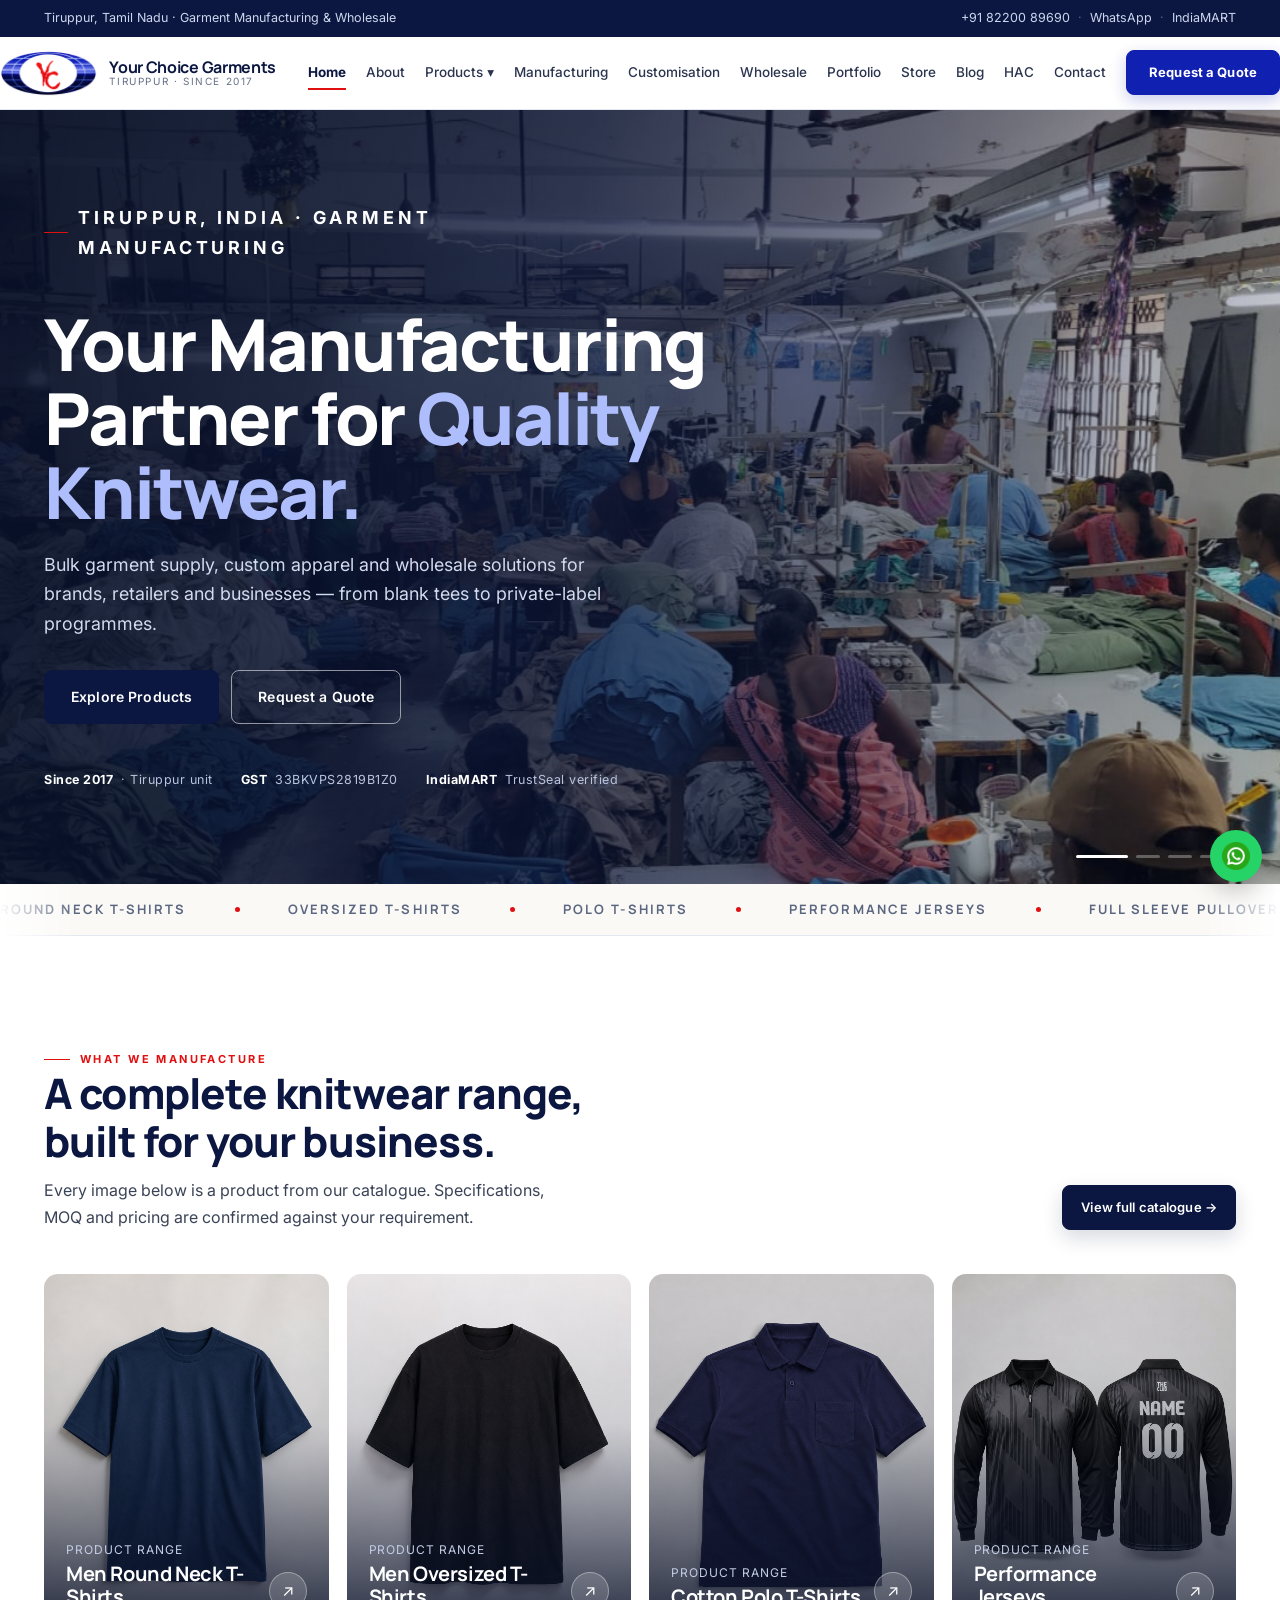
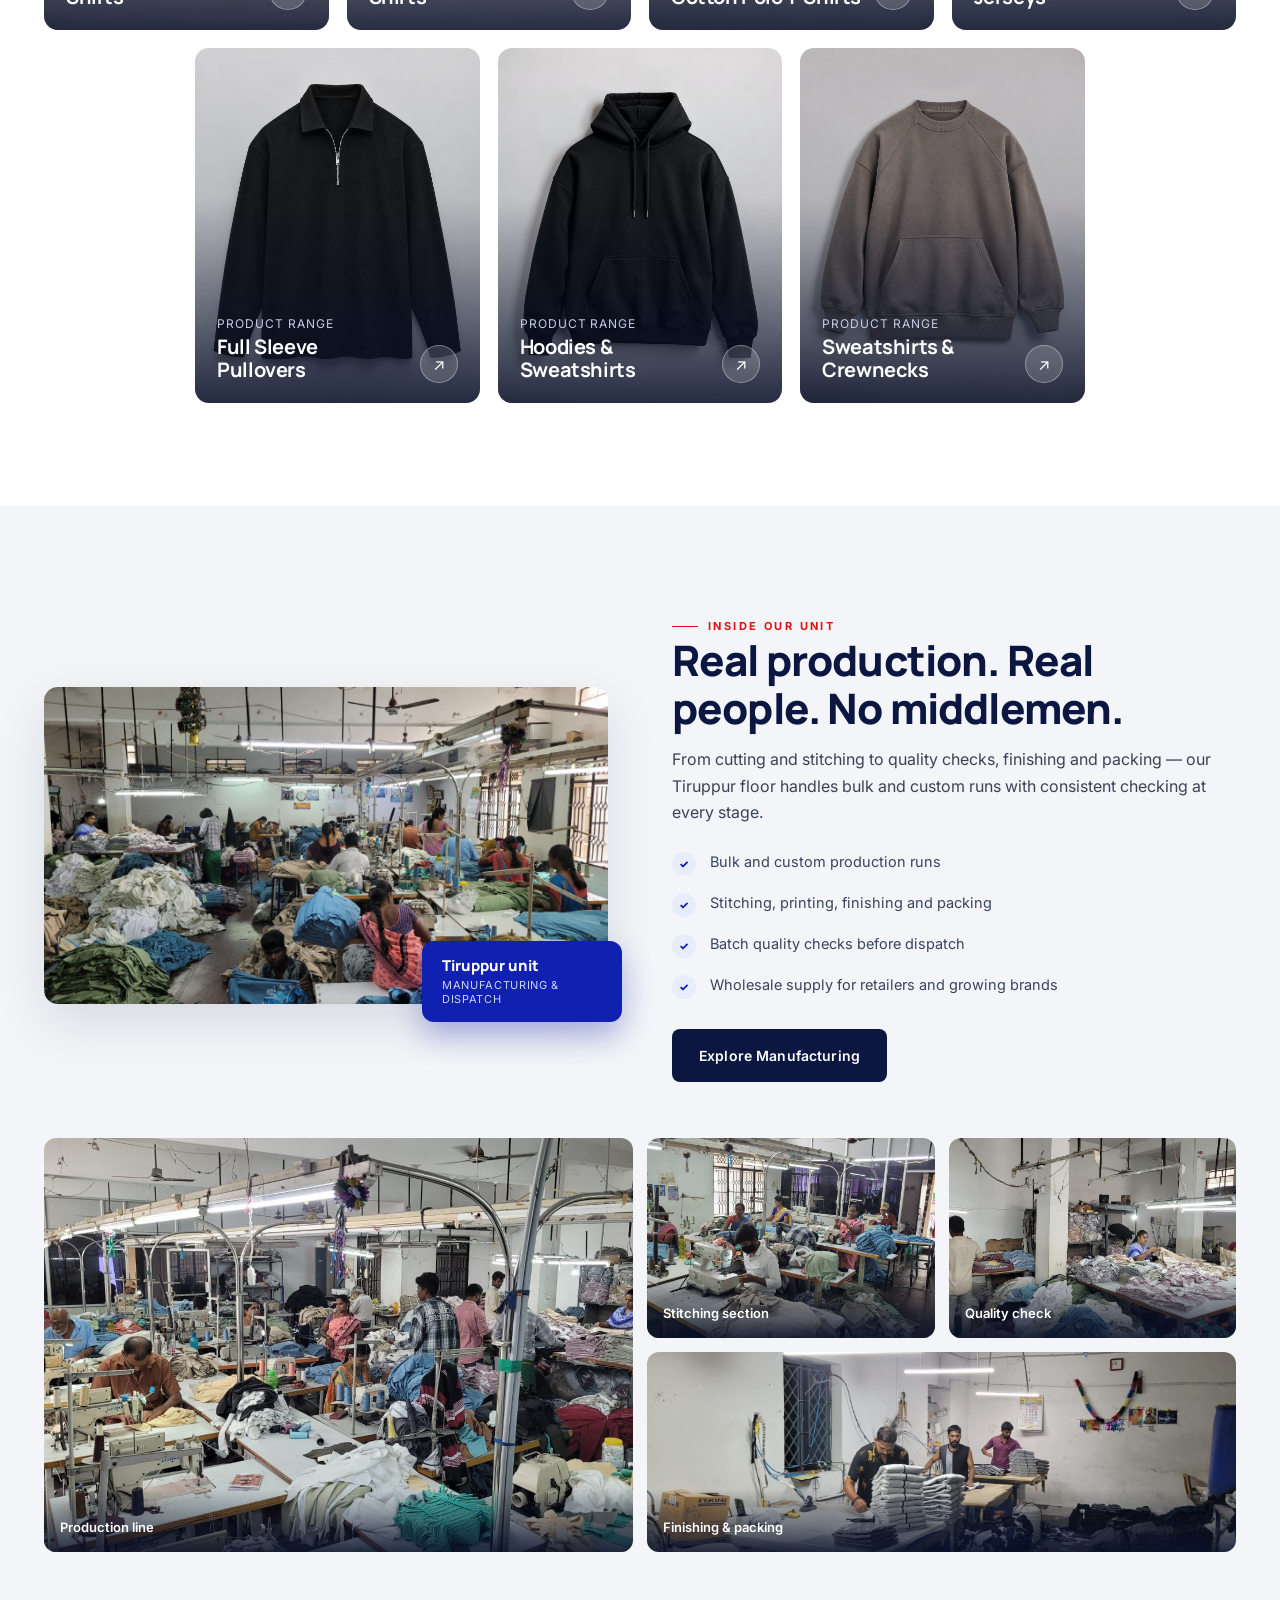
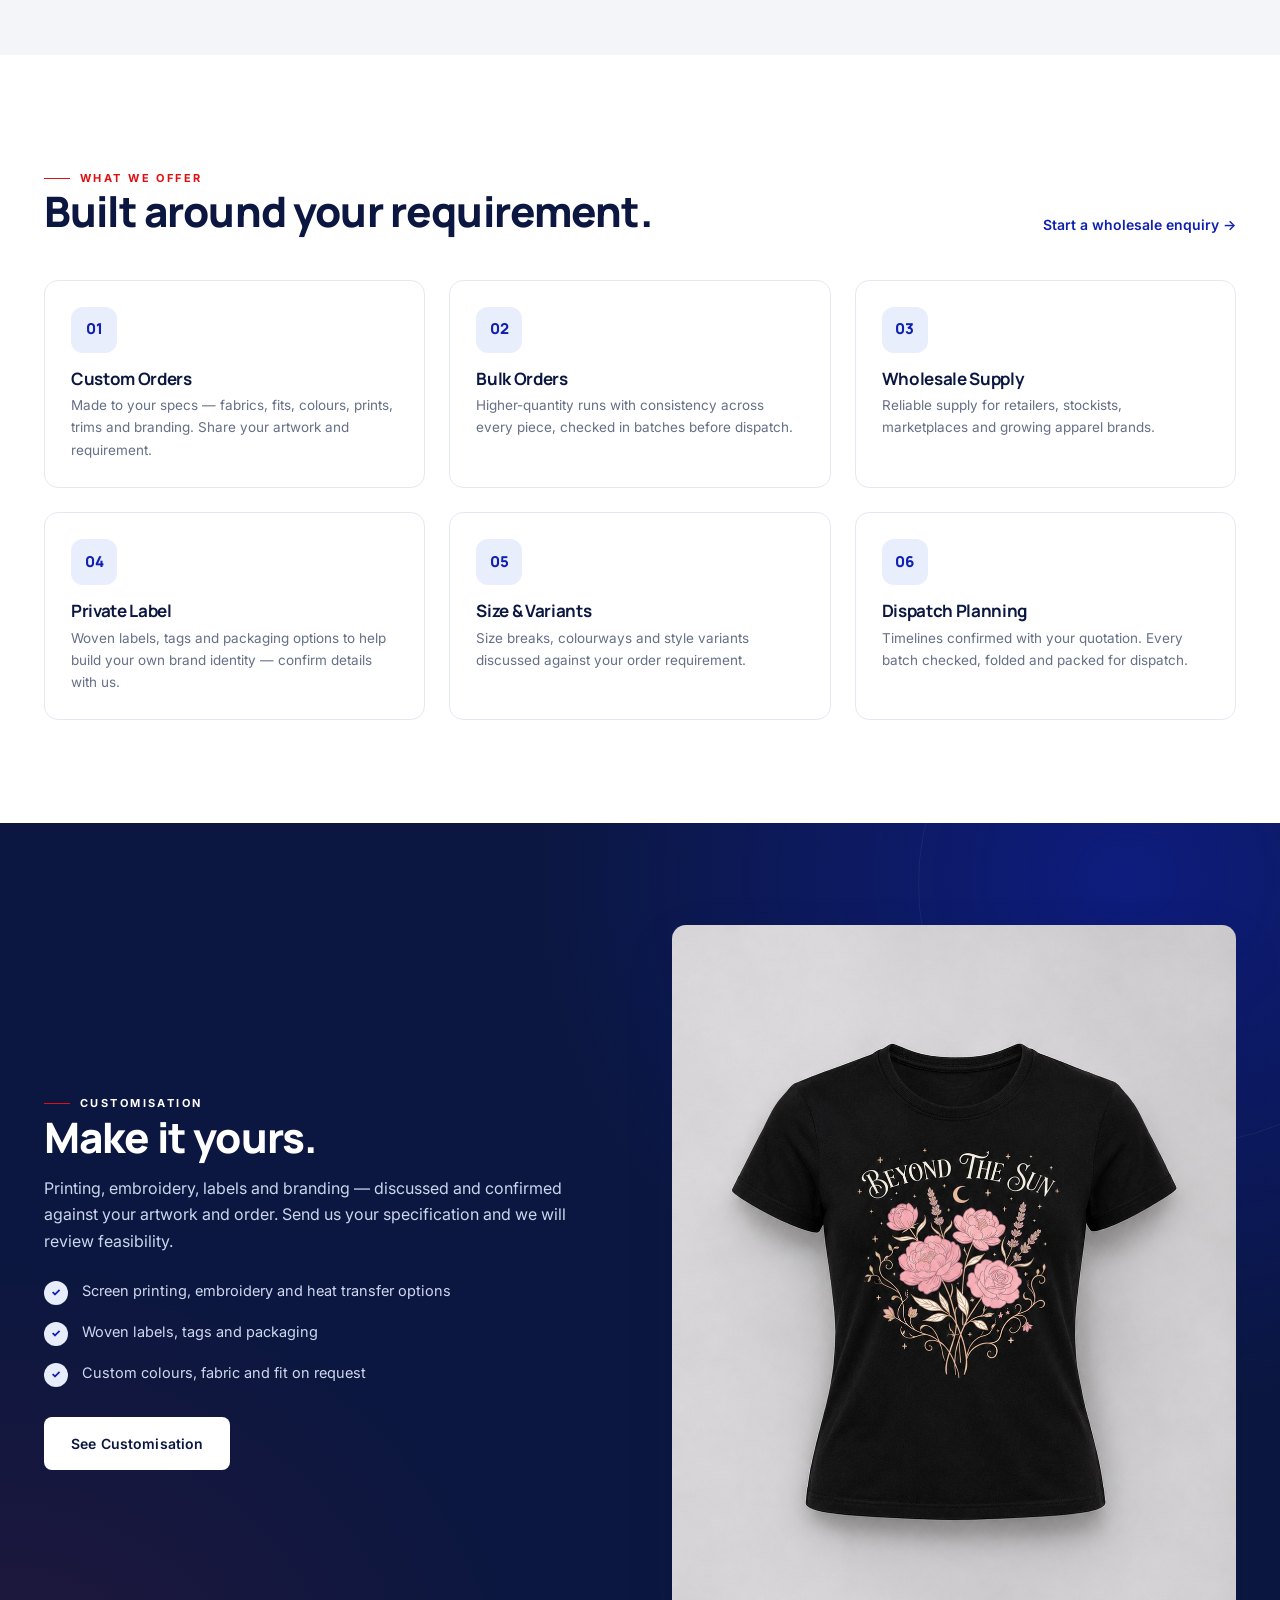
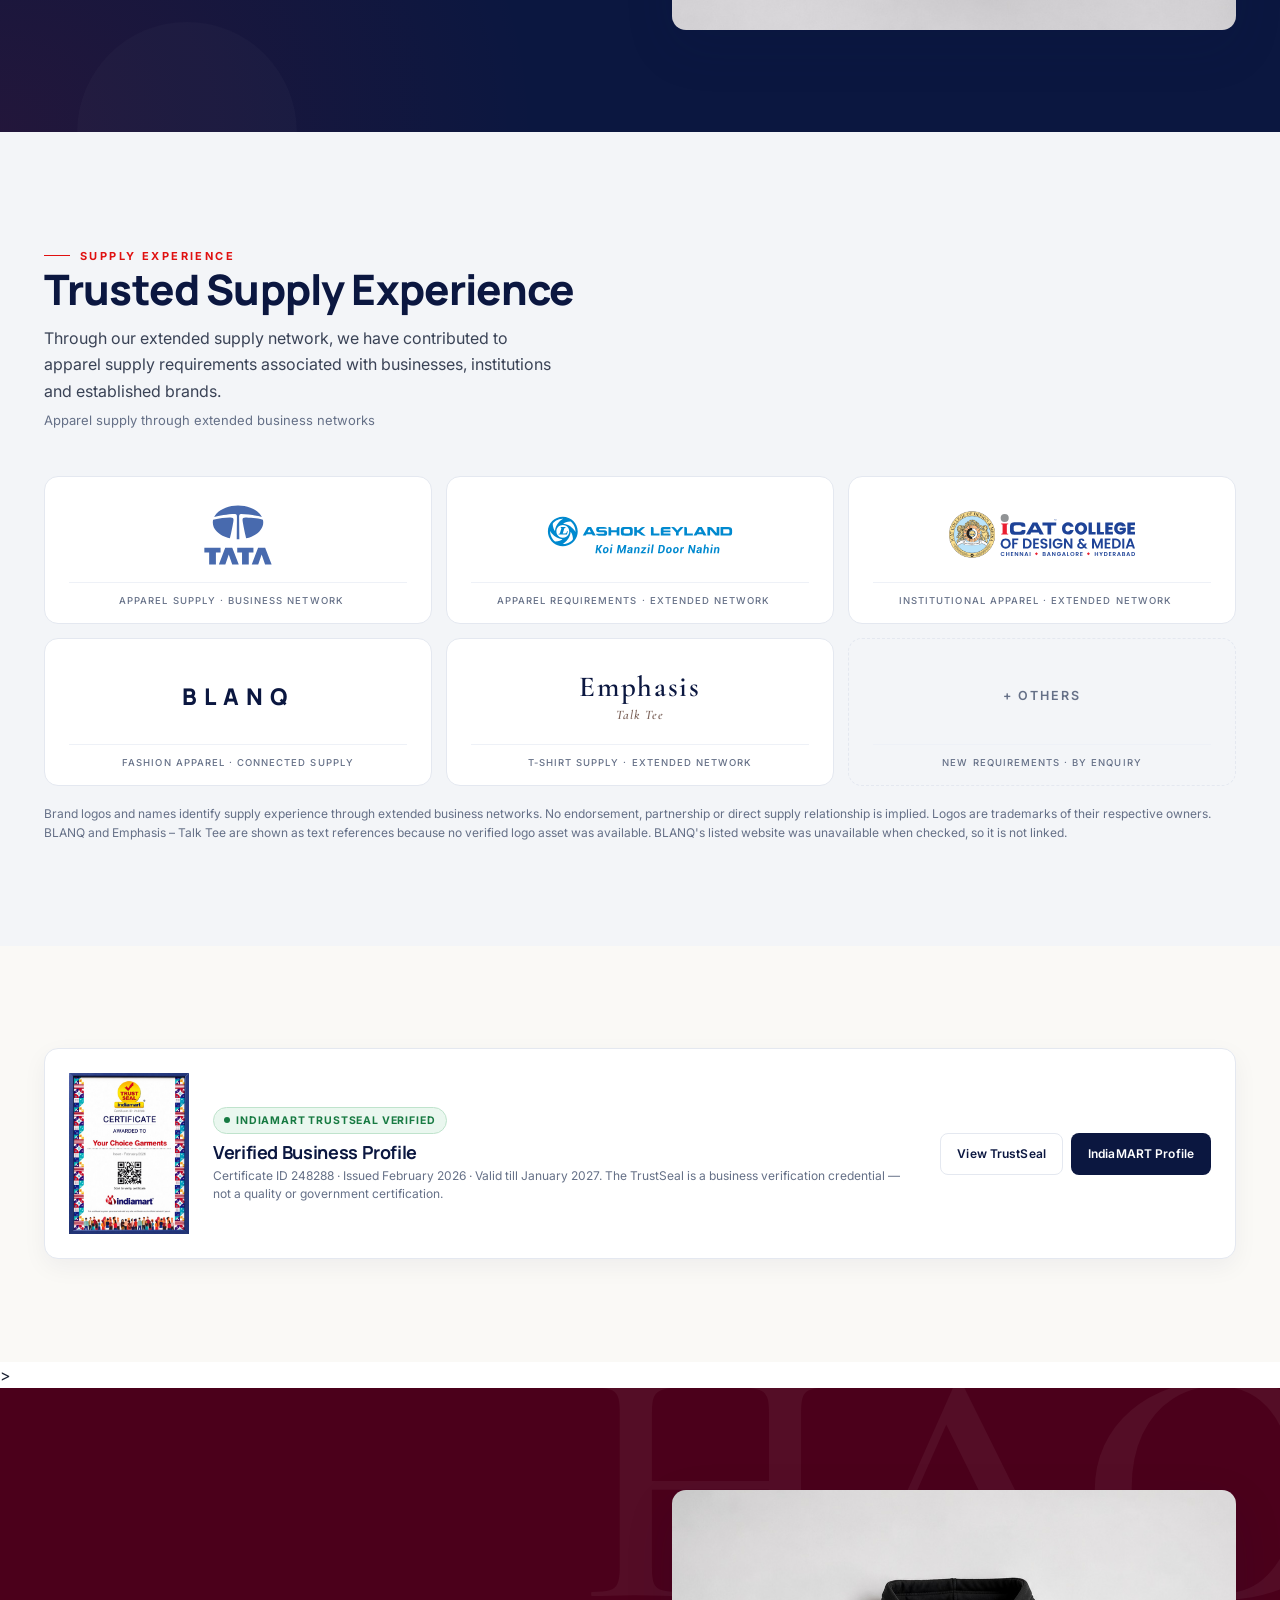
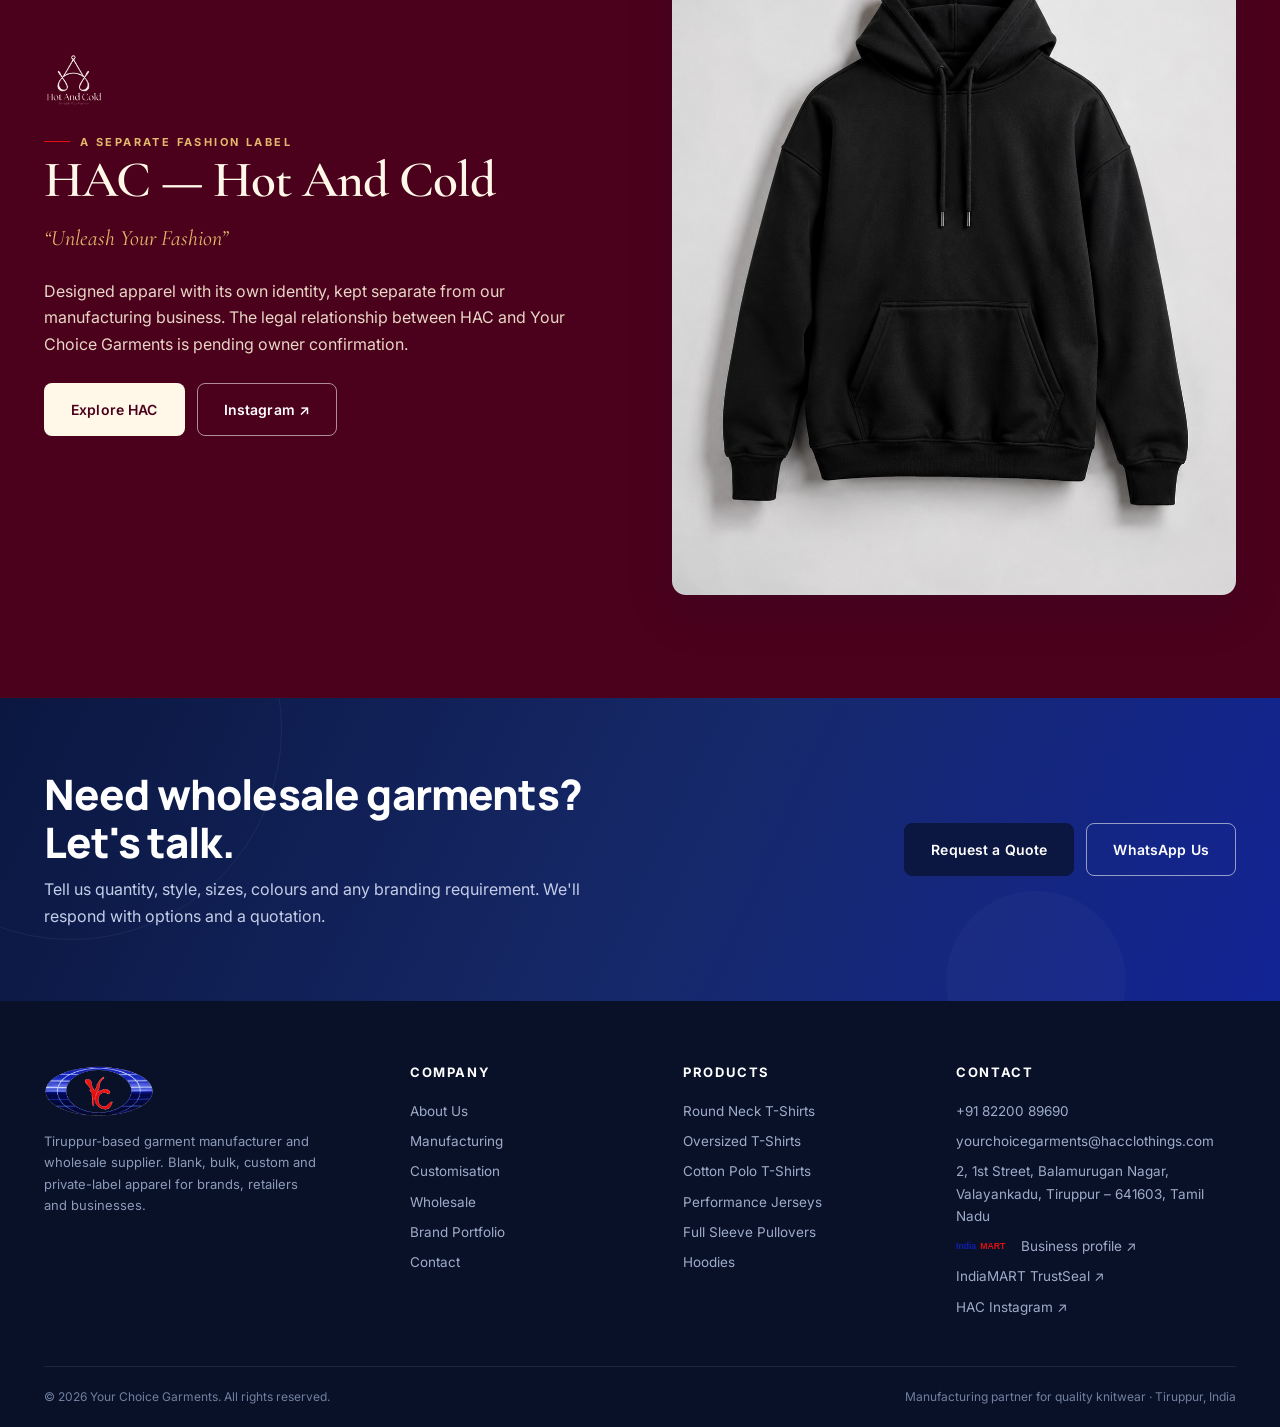
==== commit 9b20d8e2: "Add reusable IndiaMART TrustSeal component to all key pages; square logo for mobile menu; trust stri" ====
--- a/index.html
+++ b/index.html
@@ -9,6 +9,7 @@
 <meta property="og:title" content="Your Choice Garments — Tiruppur Garment Manufacturing & Wholesale">
 <meta property="og:description" content="Bulk garment supply, custom apparel and wholesale solutions from Tiruppur, Tamil Nadu.">
 <link rel="stylesheet" href="css/styles.css">
+<link rel="stylesheet" href="css/im-trust.css">
 <script defer src="js/config.js"></script><script defer src="js/products.js"></script><script defer src="js/common.js"></script>
 <link rel="preconnect" href="https://fonts.googleapis.com"><link rel="preconnect" href="https://fonts.gstatic.com" crossorigin>
 <link href="https://fonts.googleapis.com/css2?family=Inter:wght@400;500;600&family=Manrope:wght@600;700;800&family=Cormorant+Garamond:ital,wght@0,500;0,600;1,500&display=swap" rel="stylesheet">
@@ -156,20 +157,20 @@
 </section>
 <section class="section section-warm">
  <div class="container">
-  <div class="trust-band">
-    <img src="assets/brand/indiamart-trustseal.jpg" alt="IndiaMART TrustSeal certificate issued to Your Choice Garments">
-    <div class="t-body">
-      <span class="badge">● IndiaMART TrustSeal verified</span>
-      <h3>Verified business profile</h3>
-      <p>Certificate ID 248288 · Issued February 2026 · Valid till January 2027. The IndiaMART TrustSeal is a business verification credential — not a quality or government certification.</p>
-    </div>
-    <div style="display:flex;gap:10px;flex-wrap:wrap">
-      <a class="btn btn-ghost btn-sm" href="https://www.indiamart.com/hacclothings/trustseal/" target="_blank" rel="noopener">View TrustSeal ↗</a>
-      <a class="btn btn-dark btn-sm" href="https://www.indiamart.com/yourchoicegarments/profile.html" target="_blank" rel="noopener">IndiaMART Profile ↗</a>
-    </div>
-  </div>
- </div>
-</section>
+   <div class="im-trust">
+     <img class="im-trust-logo" src="assets/brand/indiamart-trustseal.jpg" alt="IndiaMART TrustSeal certificate" loading="lazy">
+     <div class="im-trust-content">
+       <span class="im-trust-badge">IndiaMART TrustSeal Verified</span>
+       <h3>Verified Business Profile</h3>
+       <p>Certificate ID 248288 · Issued February 2026 · Valid till January 2027. The TrustSeal is a business verification credential — not a quality or government certification.</p>
+     </div>
+     <div class="im-trust-actions">
+       <a class="btn btn-ghost btn-sm" href="https://www.indiamart.com/hacclothings/trustseal/" target="_blank" rel="noopener">View TrustSeal</a>
+       <a class="btn btn-dark btn-sm" href="https://www.indiamart.com/yourchoicegarments/profile.html" target="_blank" rel="noopener">IndiaMART Profile</a>
+     </div>
+   </div>
+ </div>
+</section>>
 
 <!-- HAC -->
 <section class="hac-section section">
--- a/css/styles.css
+++ b/css/styles.css
@@ -17,7 +17,7 @@
   --shadow:0 18px 50px rgba(11,23,64,.12);
   --ease:cubic-bezier(.22,.61,.36,1);
 }
-*{box-sizing:border-box;margin:0;padding:0}
+*{box-sizing:border-box;margin:0;padding:0;-webkit-tap-highlight-color:transparent;tap-highlight-color:transparent}
 html{scroll-behavior:smooth}
 body{font-family:'Inter',system-ui,sans-serif;color:var(--text);background:var(--white);line-height:1.65;-webkit-font-smoothing:antialiased}
 h1,h2,h3,h4{font-family:'Manrope',system-ui,sans-serif;color:var(--navy);line-height:1.15;letter-spacing:-.02em}
@@ -408,6 +408,8 @@
 .sticky-bar{position:fixed;bottom:0;left:0;right:0;background:#fff;border-top:1px solid var(--border);display:none;gap:8px;padding:10px 12px;z-index:70;box-shadow:0 -6px 20px rgba(11,23,64,.08)}
 .sticky-bar .btn{flex:1;padding:12px;font-size:13px}
 @media(max-width:820px){.sticky-bar{display:flex}body{padding-bottom:84px}.wa-fab{display:none}}
+.product-detail .sticky-bar{display:none!important}
+.product-detail body{padding-bottom:0!important}
 .wa-fab{position:fixed;right:18px;bottom:18px;width:52px;height:52px;border-radius:50%;background:#25D366;display:flex;align-items:center;justify-content:center;box-shadow:0 10px 24px rgba(0,0,0,.22);z-index:60;transition:transform .25s var(--ease)}
 .wa-fab:hover{transform:scale(1.08)}
 .wa-fab img{width:28px;height:28px}
@@ -477,15 +479,17 @@
 .p-title{font-size:clamp(28px,3.5vw,44px);margin-top:8px}
 .p-desc{margin:18px 0}
 .p-ctas{display:flex;flex-wrap:wrap;gap:8px}
+.p-ctas--mobile{display:none}
 @media(max-width:640px){
+  .p-ctas--mobile{display:grid;grid-template-columns:1fr 1fr;margin-top:12px}
+  .p-ctas--mobile .btn{padding:12px 8px;font-size:12.5px;border-radius:9px;line-height:1.2}
+  .p-ctas--desktop{display:none}
   #detail.container{padding-top:18px}
   #detail .breadcrumb{font-size:11.5px;margin-bottom:14px}
   .gallery-main{border-radius:12px}
   .gallery-thumbs img{width:56px;height:70px}
   .p-title{font-size:25px;line-height:1.15;margin-top:6px}
   .p-desc{font-size:13px;line-height:1.6;margin:12px 0 0}
-  .p-ctas{display:grid;grid-template-columns:1fr 1fr;margin-top:16px}
-  .p-ctas .btn{padding:12px 8px;font-size:12.5px;border-radius:9px;line-height:1.2}
   .specs{grid-template-columns:1fr 1fr;gap:0 14px;margin:22px 0 16px}
   .specs div{padding:9px 0}
   .specs dt{font-size:10px}
--- a/css/im-trust.css
+++ b/css/im-trust.css
@@ -0,0 +1,34 @@
+/* ── IndiaMART Trust component (reusable) ── */
+.im-trust{background:#fff;border:1px solid var(--border);border-radius:var(--radius);padding:clamp(18px,2.5vw,24px);display:flex;align-items:center;gap:clamp(16px,2.5vw,24px);box-shadow:0 8px 24px rgba(11,23,64,.05);flex-wrap:wrap}
+.im-trust-logo{flex:0 0 auto;width:clamp(80px,12vw,120px);height:auto}
+.im-trust-content{flex:1;min-width:180px}
+.im-trust-badge{display:inline-flex;align-items:center;gap:6px;background:#EAF7EF;border:1px solid #BFE3CC;color:#177A42;font-size:10.5px;font-weight:700;letter-spacing:.08em;text-transform:uppercase;padding:4px 10px;border-radius:999px;margin-bottom:8px}
+.im-trust-badge::before{content:"";width:6px;height:6px;border-radius:50%;background:#177A42;flex-shrink:0}
+.im-trust h3{font-size:clamp(15px,1.8vw,18px);margin:0 0 4px;color:var(--navy)}
+.im-trust p{font-size:12px;color:var(--muted);margin:0;line-height:1.5}
+.im-trust-actions{flex:0 0 auto;display:flex;gap:8px;flex-wrap:wrap}
+.im-trust-actions .btn{font-size:12px;padding:10px 16px}
+.im-trust-compact{padding:14px 16px;gap:12px}
+.im-trust-compact .im-trust-logo{width:64px}
+.im-trust-compact h3{font-size:14px}
+.im-trust-compact p{font-size:11px}
+@media(max-width:560px){
+  .im-trust{flex-direction:column;align-items:flex-start;text-align:left}
+  .im-trust-actions{width:100%;justify-content:flex-start}
+  .im-trust-compact{flex-direction:row;align-items:center}
+  .im-trust-compact .im-trust-content{order:2}
+  .im-trust-compact .im-trust-logo{order:1}
+  .im-trust-compact .im-trust-actions{order:3;margin-left:auto}
+}
+
+/* Inline trust strip (used in hero sections) */
+.trust-strip{display:flex;align-items:center;gap:clamp(12px,2vw,24px);flex-wrap:wrap;padding:clamp(12px,1.5vw,16px) clamp(16px,2vw,20px);background:linear-gradient(90deg,rgba(16,32,176,.06),rgba(224,16,16,.06));border:1px solid var(--border);border-radius:var(--radius)}
+.trust-strip .badge{background:#fff;border:1px solid var(--border);color:var(--navy);padding:4px 10px;border-radius:999px;font-size:10px;font-weight:700;letter-spacing:.1em;text-transform:uppercase;display:inline-flex;align-items:center;gap:6px}
+.trust-strip .badge::before{content:"";width:5px;height:5px;border-radius:50%;background:var(--red)}
+.trust-strip h4{font-size:13.5px;margin:0;color:var(--navy);flex:1;min-width:140px}
+.trust-strip p{font-size:11.5px;color:var(--muted);margin:0;max-width:380px}
+.trust-strip .btn{font-size:11.5px;padding:8px 14px}
+@media(max-width:560px){
+  .trust-strip{flex-direction:column;align-items:flex-start;text-align:left}
+  .trust-strip .btn{width:100%;justify-content:center}
+}
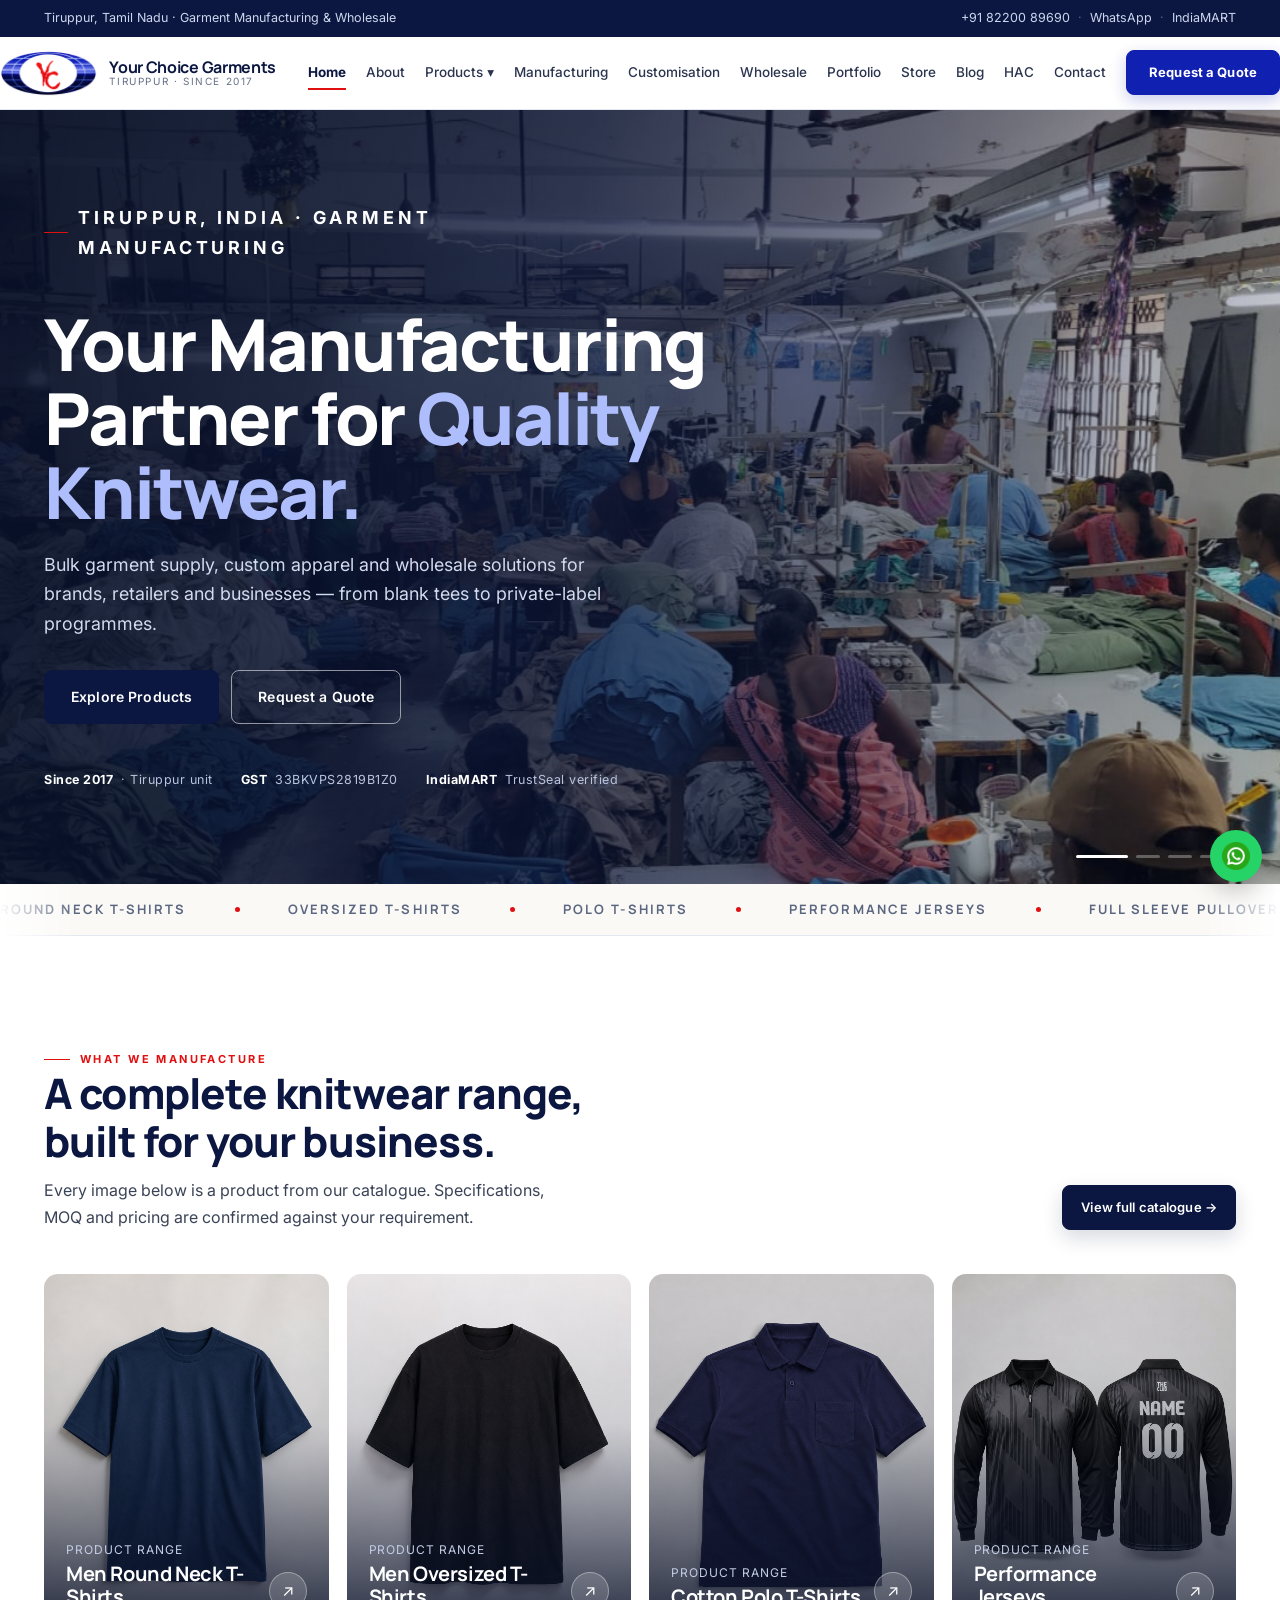
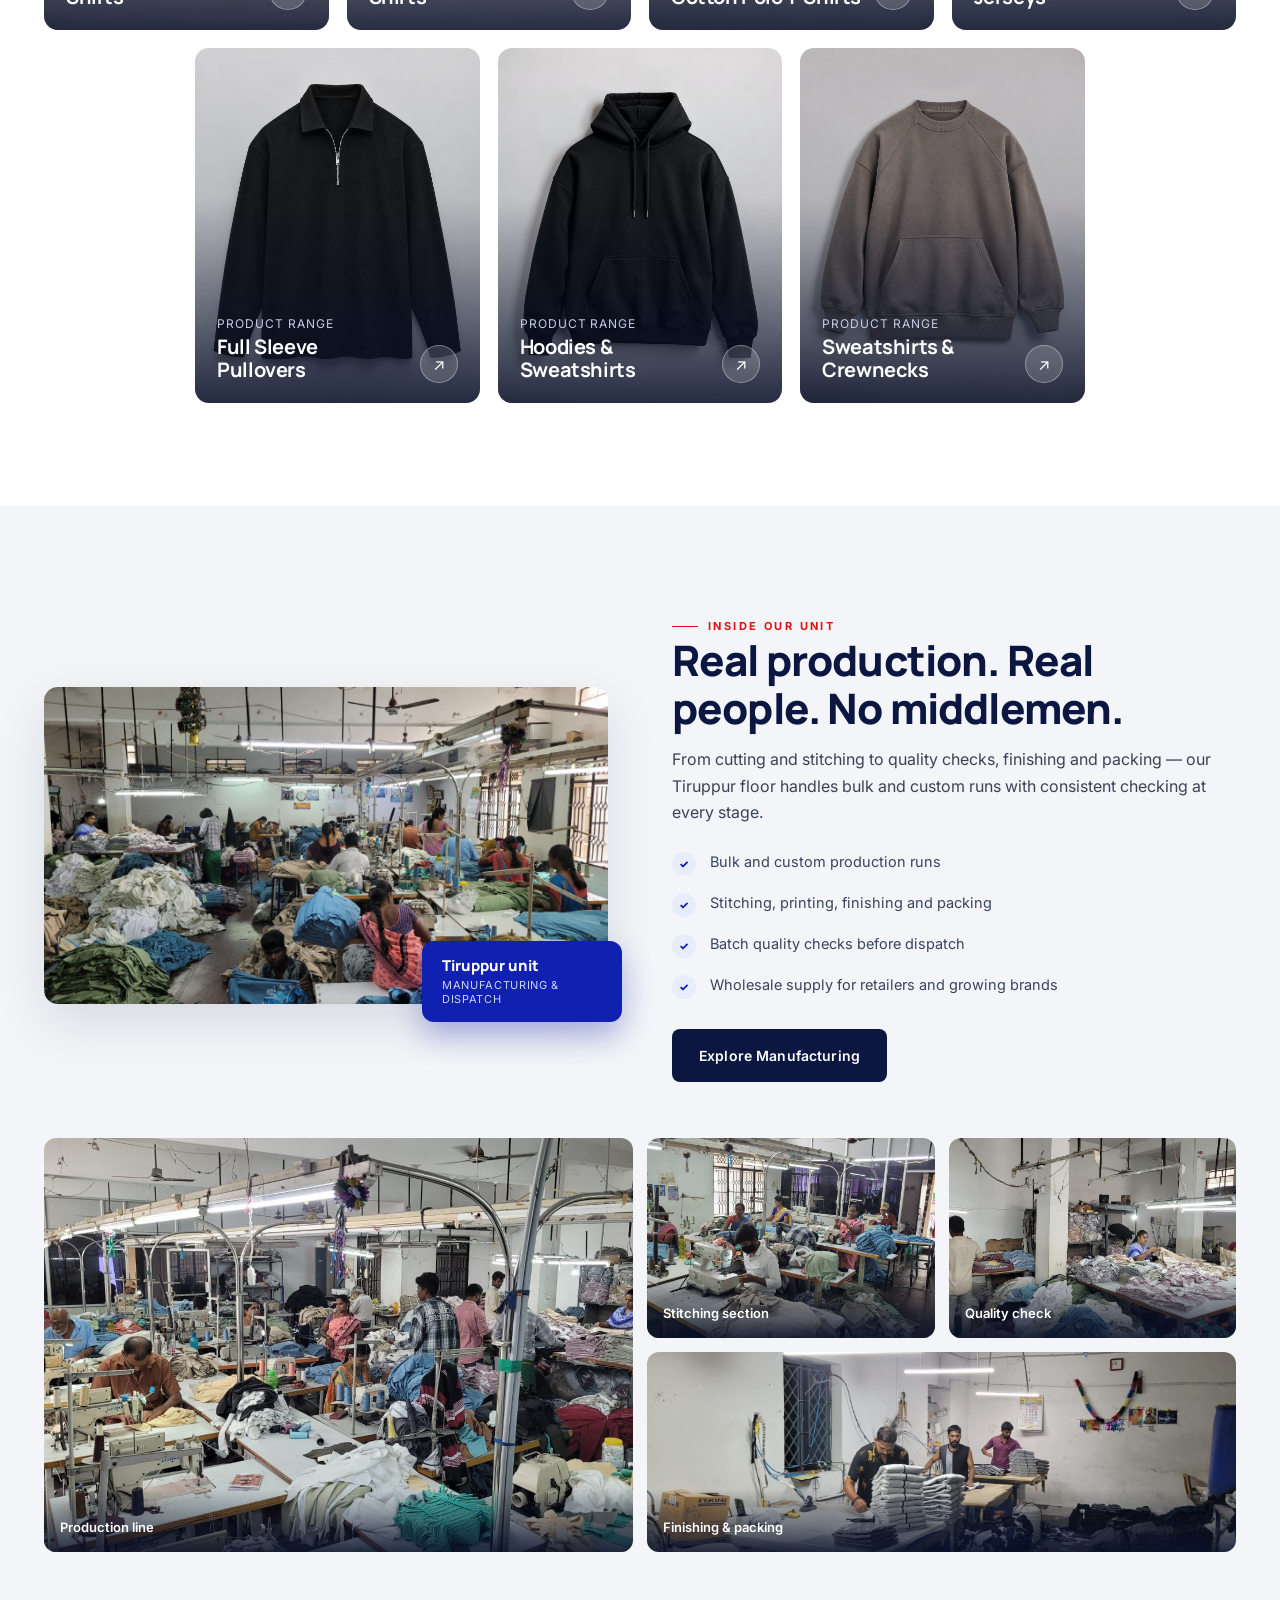
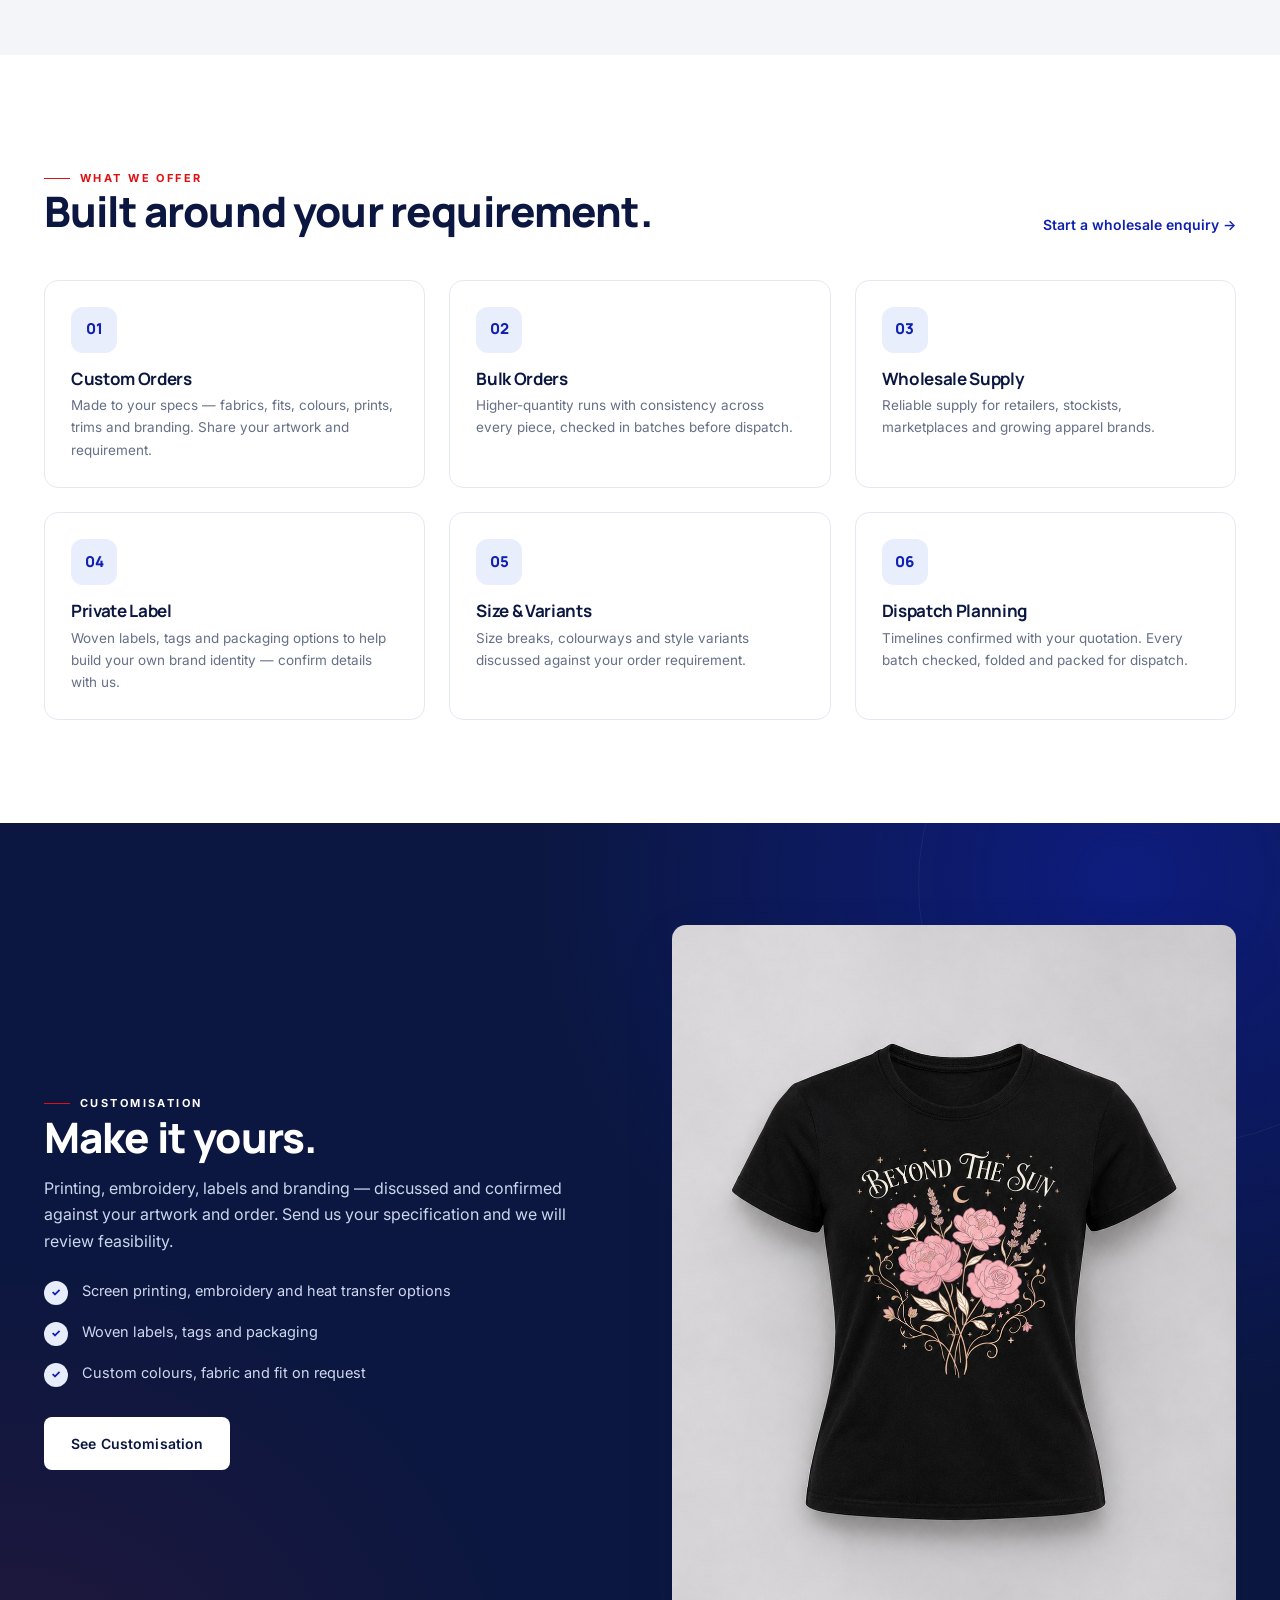
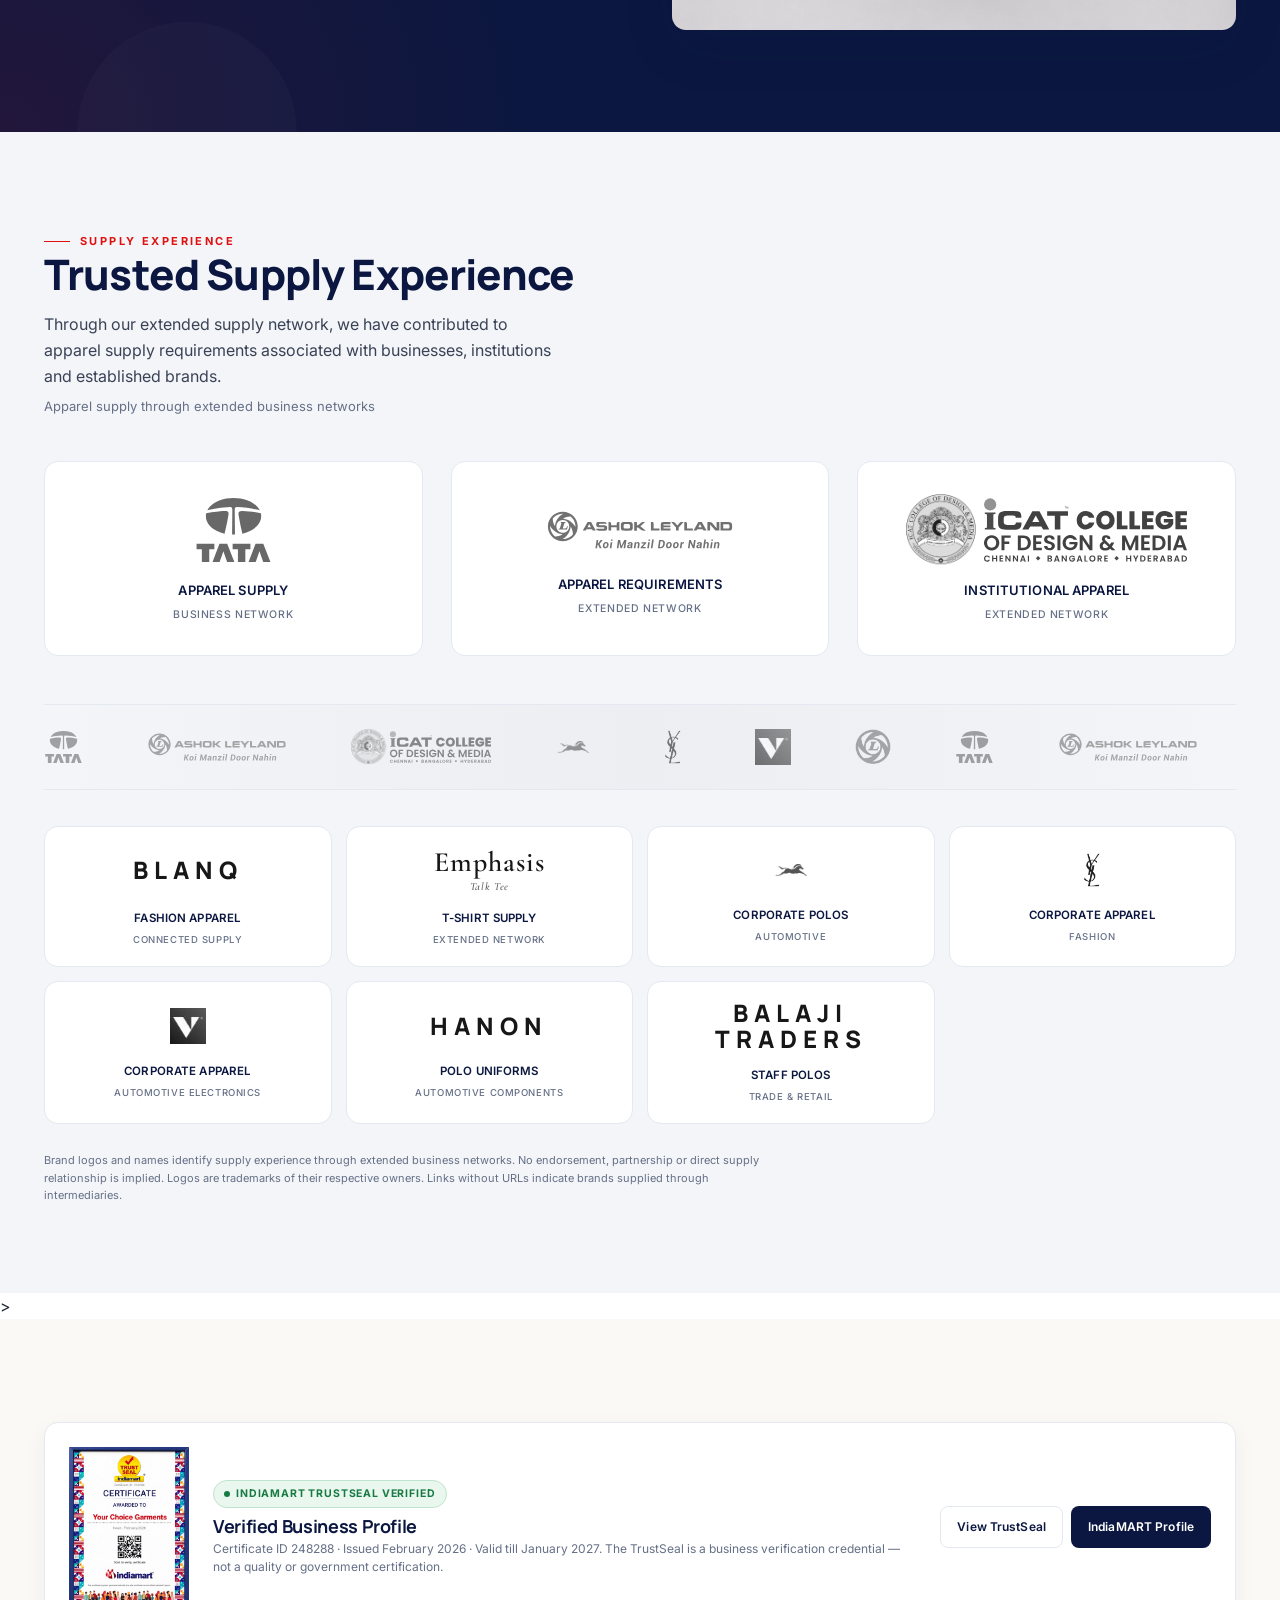
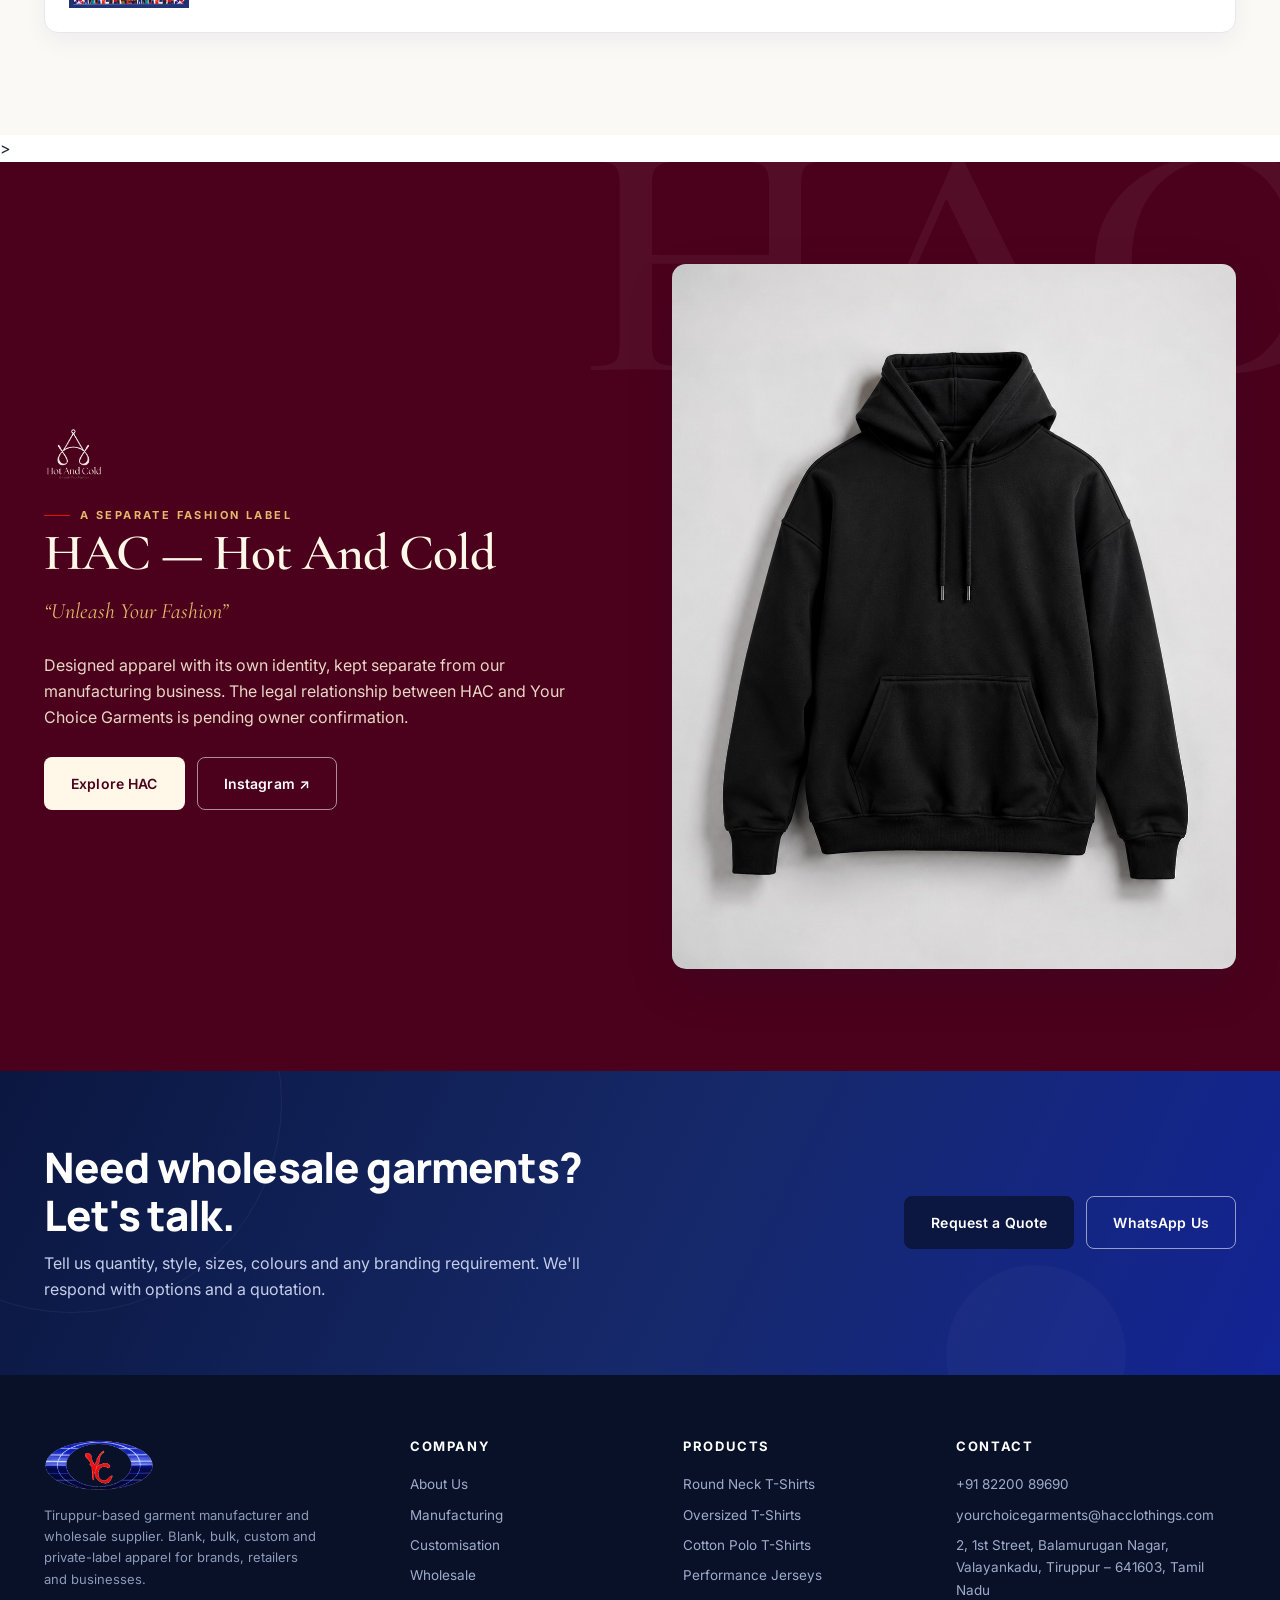
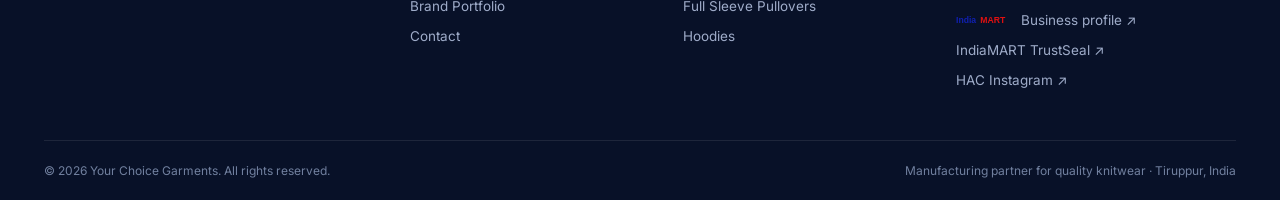
==== commit 2a014767: "Home page: redesign supply experience with featured row, auto-scroll marquee, and brand grid" ====
--- a/index.html
+++ b/index.html
@@ -123,38 +123,67 @@
 </section>
 
 <!-- TRUSTED SUPPLY EXPERIENCE -->
-<section class="section section-grey">
- <div class="container">
-  <div class="section-head"><div><p class="eyebrow">Supply experience</p><h2>Trusted Supply Experience</h2><p>Through our extended supply network, we have contributed to apparel supply requirements associated with businesses, institutions and established brands.</p><p style="font-size:13px;color:var(--muted);margin-top:6px">Apparel supply through extended business networks</p></div></div>
-  <div class="supply-logos">
-    <a class="supply-logo" href="https://www.tata.com/" target="_blank" rel="noopener">
-      <span class="supply-logo-media"><img class="logo-tall" src="assets/brands/tata.svg" alt="Tata logo" loading="lazy"></span>
-      <span class="supply-note">Apparel supply · business network</span>
-    </a>
-    <a class="supply-logo" href="https://www.ashokleyland.com/" target="_blank" rel="noopener">
-      <span class="supply-logo-media"><img src="assets/brands/ashok-leyland.svg" alt="Ashok Leyland logo" loading="lazy"></span>
-      <span class="supply-note">Apparel requirements · extended network</span>
-    </a>
-    <a class="supply-logo" href="https://www.icat.ac.in/" target="_blank" rel="noopener">
-      <span class="supply-logo-media"><img class="logo-wide" src="assets/brands/icat-college.svg" alt="ICAT College of Design and Media logo" loading="lazy"></span>
-      <span class="supply-note">Institutional apparel · extended network</span>
-    </a>
-    <div class="supply-logo">
-      <span class="supply-logo-media"><span class="supply-wordmark">BLANQ</span></span>
-      <span class="supply-note">Fashion apparel · connected supply</span>
-    </div>
-    <div class="supply-logo">
-      <span class="supply-logo-media"><span class="supply-wordmark serif">Emphasis<small>Talk Tee</small></span></span>
-      <span class="supply-note">T-shirt supply · extended network</span>
-    </div>
-    <div class="supply-logo supply-logo--other">
-      <span class="supply-logo-media">+ Others</span>
-      <span class="supply-note">New requirements · by enquiry</span>
-    </div>
-  </div>
-  <p style="font-size:12px;color:var(--muted);margin-top:18px">Brand logos and names identify supply experience through extended business networks. No endorsement, partnership or direct supply relationship is implied. Logos are trademarks of their respective owners. BLANQ and Emphasis – Talk Tee are shown as text references because no verified logo asset was available. BLANQ's listed website was unavailable when checked, so it is not linked.</p>
- </div>
-</section>
+<section class="section section-grey" id="supply-experience">
+  <div class="container">
+    <div class="section-head"><div><p class="eyebrow">Supply experience</p><h2>Trusted Supply Experience</h2><p>Through our extended supply network, we have contributed to apparel supply requirements associated with businesses, institutions and established brands.</p><p style="font-size:13px;color:var(--muted);margin-top:6px">Apparel supply through extended business networks</p></div></div>
+
+    <!-- Featured brands row -->
+    <div class="supply-featured" aria-label="Featured supply partners">
+      <a class="supply-card featured" href="https://www.tata.com/" target="_blank" rel="noopener" aria-label="Tata Group - apparel supply via business network">
+        <div class="supply-card-media"><img src="assets/brands/tata.svg" alt="Tata" loading="lazy"></div>
+        <div class="supply-card-info"><span class="supply-card-label">Apparel supply</span><span class="supply-card-type">Business network</span></div>
+      </a>
+      <a class="supply-card featured" href="https://www.ashokleyland.com/" target="_blank" rel="noopener" aria-label="Ashok Leyland - apparel requirements via extended network">
+        <div class="supply-card-media"><img src="assets/brands/ashok-leyland.svg" alt="Ashok Leyland" loading="lazy"></div>
+        <div class="supply-card-info"><span class="supply-card-label">Apparel requirements</span><span class="supply-card-type">Extended network</span></div>
+      </a>
+      <a class="supply-card featured" href="https://www.icat.ac.in/" target="_blank" rel="noopener" aria-label="ICAT College - institutional apparel via extended network">
+        <div class="supply-card-media"><img src="assets/brands/icat-college.svg" alt="ICAT College of Design and Media" loading="lazy"></div>
+        <div class="supply-card-info"><span class="supply-card-label">Institutional apparel</span><span class="supply-card-type">Extended network</span></div>
+      </a>
+    </div>
+
+    <!-- Auto-scrolling logo marquee -->
+    <div class="supply-marquee" aria-hidden="true">
+      <div class="marquee-track" id="marqueeTrack">
+      </div>
+    </div>
+
+    <!-- Additional brands grid -->
+    <div class="supply-grid" aria-label="Additional supply experience">
+      <article class="supply-card wordmark">
+        <div class="supply-card-media"><span class="supply-wordmark">BLANQ</span></div>
+        <div class="supply-card-info"><span class="supply-card-label">Fashion apparel</span><span class="supply-card-type">Connected supply</span></div>
+      </article>
+      <article class="supply-card wordmark">
+        <div class="supply-card-media"><span class="supply-wordmark serif">Emphasis<small>Talk Tee</small></span></div>
+        <div class="supply-card-info"><span class="supply-card-label">T-shirt supply</span><span class="supply-card-type">Extended network</span></div>
+      </article>
+      <a class="supply-card" href="https://www.tvsmotor.com/" target="_blank" rel="noopener" aria-label="TVS Motor Company - corporate polos">
+        <div class="supply-card-media"><img src="assets/brands/logos/tvs.png" alt="TVS" loading="lazy"></div>
+        <div class="supply-card-info"><span class="supply-card-label">Corporate polos</span><span class="supply-card-type">Automotive</span></div>
+      </a>
+      <a class="supply-card" href="#" aria-label="YSL - corporate apparel" style="pointer-events:none">
+        <div class="supply-card-media"><img src="assets/brands/logos/ysl.png" alt="YSL" loading="lazy"></div>
+        <div class="supply-card-info"><span class="supply-card-label">Corporate apparel</span><span class="supply-card-type">Fashion</span></div>
+      </a>
+      <a class="supply-card" href="#" aria-label="Visteon - corporate apparel" style="pointer-events:none">
+        <div class="supply-card-media"><img src="assets/brands/logos/visteon.png" alt="Visteon" loading="lazy"></div>
+        <div class="supply-card-info"><span class="supply-card-label">Corporate apparel</span><span class="supply-card-type">Automotive electronics</span></div>
+      </a>
+      <a class="supply-card" href="#" aria-label="Hanon - polo uniforms" style="pointer-events:none">
+        <div class="supply-card-media"><span class="supply-wordmark">HANON</span></div>
+        <div class="supply-card-info"><span class="supply-card-label">Polo uniforms</span><span class="supply-card-type">Automotive components</span></div>
+      </a>
+      <a class="supply-card" href="#" aria-label="Balaji Traders - staff polos" style="pointer-events:none">
+        <div class="supply-card-media"><span class="supply-wordmark">BALAJI<br>TRADERS</span></div>
+        <div class="supply-card-info"><span class="supply-card-label">Staff polos</span><span class="supply-card-type">Trade & retail</span></div>
+      </a>
+    </div>
+
+    <p class="supply-disclaimer">Brand logos and names identify supply experience through extended business networks. No endorsement, partnership or direct supply relationship is implied. Logos are trademarks of their respective owners. Links without URLs indicate brands supplied through intermediaries.</p>
+  </div>
+</section>>
 <section class="section section-warm">
  <div class="container">
    <div class="im-trust">
@@ -239,5 +268,32 @@
   // WhatsApp CTA
   document.getElementById('heroWa').href=waLink('Hello Your Choice Garments, I would like to discuss a wholesale garment requirement.');
 });
+  // Supply marquee - populate and duplicate for seamless loop
+  (function(){
+    var track = document.getElementById('marqueeTrack');
+    if(!track) return;
+    var logos = [
+      {src:'assets/brands/tata.svg', alt:'Tata'},
+      {src:'assets/brands/ashok-leyland.svg', alt:'Ashok Leyland'},
+      {src:'assets/brands/icat-college.svg', alt:'ICAT College'},
+      {src:'assets/brands/logos/tvs.png', alt:'TVS Motor'},
+      {src:'assets/brands/logos/ysl.png', alt:'YSL'},
+      {src:'assets/brands/logos/visteon.png', alt:'Visteon'},
+      {src:'assets/brands/logos/ashok-leyland.png', alt:'Ashok Leyland'},
+    ];
+    function buildSet(){
+      return logos.map(function(l){
+        var img = document.createElement('img');
+        img.src = l.src;
+        img.alt = l.alt;
+        img.loading = 'lazy';
+        img.decoding = 'async';
+        return img.outerHTML;
+      }).join('');
+    }
+    // Duplicate for seamless loop
+    track.innerHTML = buildSet() + buildSet();
+  })();
+
 </script>
 </body></html>
--- a/css/styles.css
+++ b/css/styles.css
@@ -86,7 +86,7 @@
 .mobile-menu .mq{display:flex;flex-direction:column;align-items:center;justify-content:center;gap:2px;padding:10px 4px;border:1px solid var(--border);border-radius:10px;font-size:12px;font-weight:600;color:var(--navy);background:var(--grey)}
 .mobile-menu .mq small{font-size:10px;color:var(--muted);font-weight:400}
 .mobile-menu .mq svg{width:22px;height:22px}
-.mobile-menu .mq img{width:22px;height:22px}
+.mobile-menu .mq img{width:22px;height:22px;object-fit:contain}
 .mobile-menu .mq-txt{font-family:'Manrope';font-weight:800;font-size:15px}
 .mobile-menu .mq-wa{background:#eaf7ef;border-color:#bfe3cc;color:#177A42}
 .mobile-menu .btn{color:#fff !important;display:block;width:100%;text-align:center;padding:14px 18px;font-size:15px;font-weight:700;border-radius:12px;margin-top:18px}
@@ -308,42 +308,73 @@
   .about-gallery img,.about-gallery figure:nth-child(n+3) img{aspect-ratio:4/3}
 }
 
-/* ---------- trusted supply logos ---------- */
-.supply-logos{display:grid;grid-template-columns:repeat(3,1fr);gap:14px}
-.supply-logo{display:flex;flex-direction:column;align-items:center;justify-content:space-between;gap:12px;min-height:148px;padding:22px 24px 14px;background:#fff;border:1px solid var(--border);border-radius:var(--radius);color:inherit;text-decoration:none;text-align:center;transition:border-color .25s,box-shadow .25s,transform .25s}
-.supply-logo:hover{border-color:#C9D2E6;box-shadow:0 10px 30px rgba(11,23,64,.07);transform:translateY(-2px)}
-.supply-logo-media{flex:1;display:flex;align-items:center;justify-content:center;width:100%;min-height:48px}
-.supply-logo img{display:block;width:auto;height:auto;max-width:100%;max-height:42px;object-fit:contain}
-.supply-logo img.logo-tall{max-height:66px}
-.supply-logo img.logo-wide{max-height:48px}
-.supply-note{width:100%;padding-top:11px;border-top:1px solid #EEF1F7;font-size:9.5px;font-weight:500;letter-spacing:.11em;text-transform:uppercase;line-height:1.5;color:var(--muted)}
-a.supply-logo .supply-note::after{content:"↗";margin-left:5px;font-size:9px;opacity:0;transition:opacity .2s}
-a.supply-logo:hover .supply-note{color:var(--navy)}
-a.supply-logo:hover .supply-note::after{opacity:.8}
-.supply-wordmark{font-family:'Manrope',sans-serif;font-weight:800;font-size:23px;letter-spacing:.3em;color:var(--navy);line-height:1;text-align:center}
-.supply-wordmark small{display:block;font-family:'Inter',sans-serif;font-weight:600;font-size:9.5px;letter-spacing:.34em;text-transform:uppercase;color:var(--muted);margin-top:8px}
-.supply-wordmark.serif{font-family:'Cormorant Garamond',serif;font-weight:600;font-size:29px;letter-spacing:.06em;text-transform:none}
-.supply-wordmark.serif small{font-family:'Cormorant Garamond',serif;font-style:italic;font-size:13px;letter-spacing:.08em;text-transform:none;color:#7A6158}
-.supply-logo--other{border-style:dashed;background:transparent}
-.supply-logo--other .supply-logo-media{font-size:12.5px;letter-spacing:.16em;text-transform:uppercase;font-weight:600;color:var(--muted)}
-@media(max-width:900px){.supply-logos{grid-template-columns:repeat(2,1fr)}}
+/* ---------- trusted supply experience (new design) ---------- */
+#supply-experience{padding-top:clamp(56px,7vw,88px);padding-bottom:clamp(56px,7vw,88px)}
+
+/* Featured row - 3 large cards */
+.supply-featured{display:grid;grid-template-columns:repeat(3,1fr);gap:clamp(16px,2.5vw,28px);margin-bottom:clamp(32px,4vw,48px)}
+.supply-card{display:flex;flex-direction:column;align-items:center;justify-content:center;gap:14px;text-decoration:none;color:inherit;text-align:center;background:#fff;border:1px solid var(--border);border-radius:var(--radius);padding:clamp(20px,2.5vw,28px) clamp(18px,2vw,24px);transition:border-color .3s,box-shadow .3s,transform .3s;min-height:160px}
+.supply-card:hover{border-color:var(--blue);box-shadow:0 16px 40px rgba(11,23,64,.1);transform:translateY(-4px)}
+.supply-card.featured{min-height:180px;padding:clamp(24px,3vw,32px) clamp(20px,2.5vw,28px)}
+.supply-card-media{display:flex;align-items:center;justify-content:center;width:100%;min-height:60px;filter:grayscale(1);transition:filter .4s var(--ease)}
+.supply-card:hover .supply-card-media{filter:grayscale(0)}
+.supply-card-media img{width:auto;height:auto;max-width:100%;max-height:56px;object-fit:contain}
+.supply-card.featured .supply-card-media img{max-height:72px}
+.supply-card-info{display:flex;flex-direction:column;align-items:center;gap:4px;width:100%}
+.supply-card-label{font-size:13px;font-weight:600;color:var(--navy);letter-spacing:.01em;text-transform:uppercase}
+.supply-card-type{font-size:10.5px;font-weight:500;color:var(--muted);letter-spacing:.06em;text-transform:uppercase}
+
+/* Wordmark cards */
+.supply-card.wordmark .supply-card-media{min-height:50px}
+.supply-wordmark{font-family:'Manrope',sans-serif;font-weight:800;font-size:clamp(18px,2.5vw,24px);letter-spacing:.25em;color:var(--navy);line-height:1.1;text-align:center}
+.supply-wordmark small{display:block;font-family:'Inter',sans-serif;font-weight:600;font-size:9px;letter-spacing:.3em;text-transform:uppercase;color:var(--muted);margin-top:6px}
+.supply-wordmark.serif{font-family:'Cormorant Garamond',serif;font-weight:600;font-size:clamp(22px,3vw,28px);letter-spacing:.04em;text-transform:none;color:var(--navy)}
+.supply-wordmark.serif small{font-family:'Cormorant Garamond',serif;font-style:italic;font-size:11px;letter-spacing:.06em;text-transform:none;color:#7A6158;margin-top:4px}
+
+/* Marquee - auto-scrolling logo strip */
+.supply-marquee{overflow:hidden;background:linear-gradient(90deg,transparent,rgba(11,23,64,.03),transparent);border-top:1px solid var(--border);border-bottom:1px solid var(--border);padding:clamp(18px,2.5vw,24px) 0;margin:clamp(24px,3vw,36px) 0}
+.marquee-track{display:flex;align-items:center;gap:clamp(32px,5vw,64px);animation:marquee 40s linear infinite;width:max-content}
+.marquee-track:hover{animation-play-state:paused}
+.marquee-track img{height:36px;width:auto;max-width:140px;filter:grayscale(1);opacity:.6;transition:filter .4s,opacity .4s,transform .4s}
+.marquee-track img:hover{filter:grayscale(0);opacity:1;transform:scale(1.08)}
+@keyframes marquee{from{transform:translateX(0)}to{transform:translateX(-50%)}}
+
+/* Additional brands grid */
+.supply-grid{display:grid;grid-template-columns:repeat(4,1fr);gap:14px;margin-top:clamp(16px,2vw,24px)}
+.supply-grid .supply-card{min-height:130px;padding:18px 14px}
+.supply-grid .supply-card-media{min-height:44px}
+.supply-grid .supply-card-media img{max-height:36px}
+.supply-grid .supply-card-label{font-size:11.5px}
+.supply-grid .supply-card-type{font-size:9.5px}
+
+.supply-disclaimer{font-size:11px;color:var(--muted);margin-top:clamp(20px,2.5vw,28px);line-height:1.6;max-width:720px}
+
+/* Responsive */
+@media(max-width:1024px){
+  .supply-featured{grid-template-columns:repeat(3,1fr)}
+  .supply-grid{grid-template-columns:repeat(4,1fr)}
+}
+@media(max-width:900px){
+  .supply-featured{grid-template-columns:1fr;max-width:360px;margin:0 auto clamp(24px,3vw,36px)}
+  .supply-grid{grid-template-columns:repeat(2,1fr);gap:12px}
+}
 @media(max-width:560px){
-  .supply-logos{grid-template-columns:repeat(2,minmax(0,1fr));gap:10px}
-  .supply-logo{min-height:0;padding:14px 10px 10px;gap:9px;border-radius:12px}
-  .supply-logo-media{min-height:34px}
-  .supply-logo img{max-height:26px}
-  .supply-logo img.logo-tall{max-height:36px}
-  .supply-logo img.logo-wide{max-height:30px}
-  .supply-logo .supply-note{padding-top:8px;font-size:9px;letter-spacing:.07em;line-height:1.4}
-  .supply-wordmark{font-size:18px}
-  .supply-wordmark.serif{font-size:22px}
-  .supply-wordmark small{font-size:8px;margin-top:5px}
-  .supply-wordmark.serif small{font-size:11px}
-  .supply-logo--other .supply-logo-media{font-size:11px}
-}
-@media(prefers-reduced-motion:reduce){.supply-logo:hover{transform:none}}
-
-/* ---------- CTA band ---------- */
+  .supply-card.featured{min-height:160px;padding:20px 16px}
+  .supply-card-media img{max-height:48px}
+  .supply-card.featured .supply-card-media img{max-height:60px}
+  .supply-grid{grid-template-columns:repeat(2,1fr);gap:10px}
+  .supply-grid .supply-card{min-height:110px;padding:14px 10px}
+  .supply-grid .supply-card-media{min-height:36px}
+  .supply-grid .supply-card-media img{max-height:28px}
+  .supply-wordmark{font-size:16px}
+  .supply-wordmark.serif{font-size:20px}
+  .marquee-track{gap:24px}
+  .marquee-track img{height:28px;max-width:100px}
+}
+@media(prefers-reduced-motion:reduce){
+  .marquee-track{animation:none;display:flex;flex-wrap:wrap;justify-content:center}
+  .supply-card:hover{transform:none}
+}/* ---------- CTA band ---------- */
 .cta-band{background:linear-gradient(115deg,var(--navy) 0%,#16296b 55%,var(--blue) 130%);color:#fff;border-radius:0;position:relative;overflow:hidden}
 .cta-band::after{content:"";position:absolute;right:-80px;bottom:-140px;width:360px;height:360px;border:60px solid rgba(255,255,255,.05);border-radius:50%}
 .cta-band .container{position:relative;z-index:2;display:flex;justify-content:space-between;align-items:center;gap:32px;flex-wrap:wrap;padding-top:clamp(48px,6vw,72px);padding-bottom:clamp(48px,6vw,72px)}
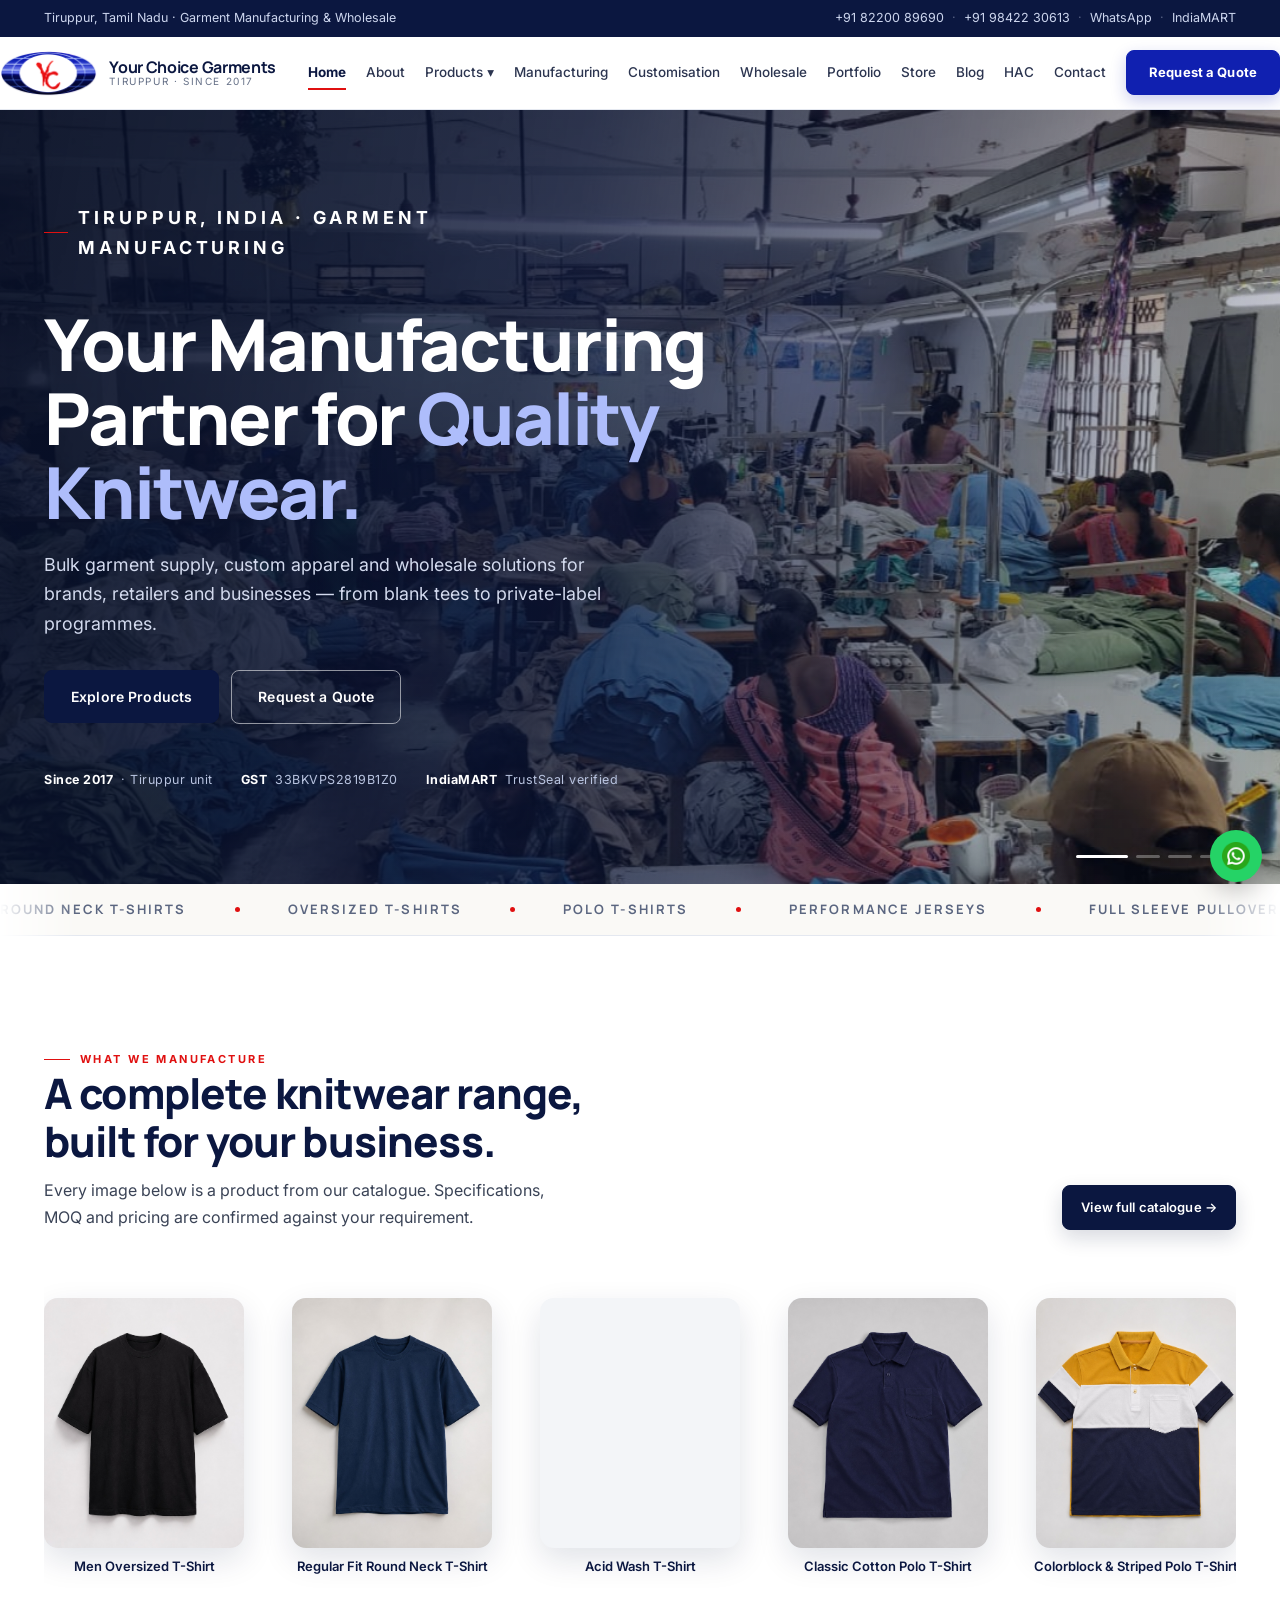
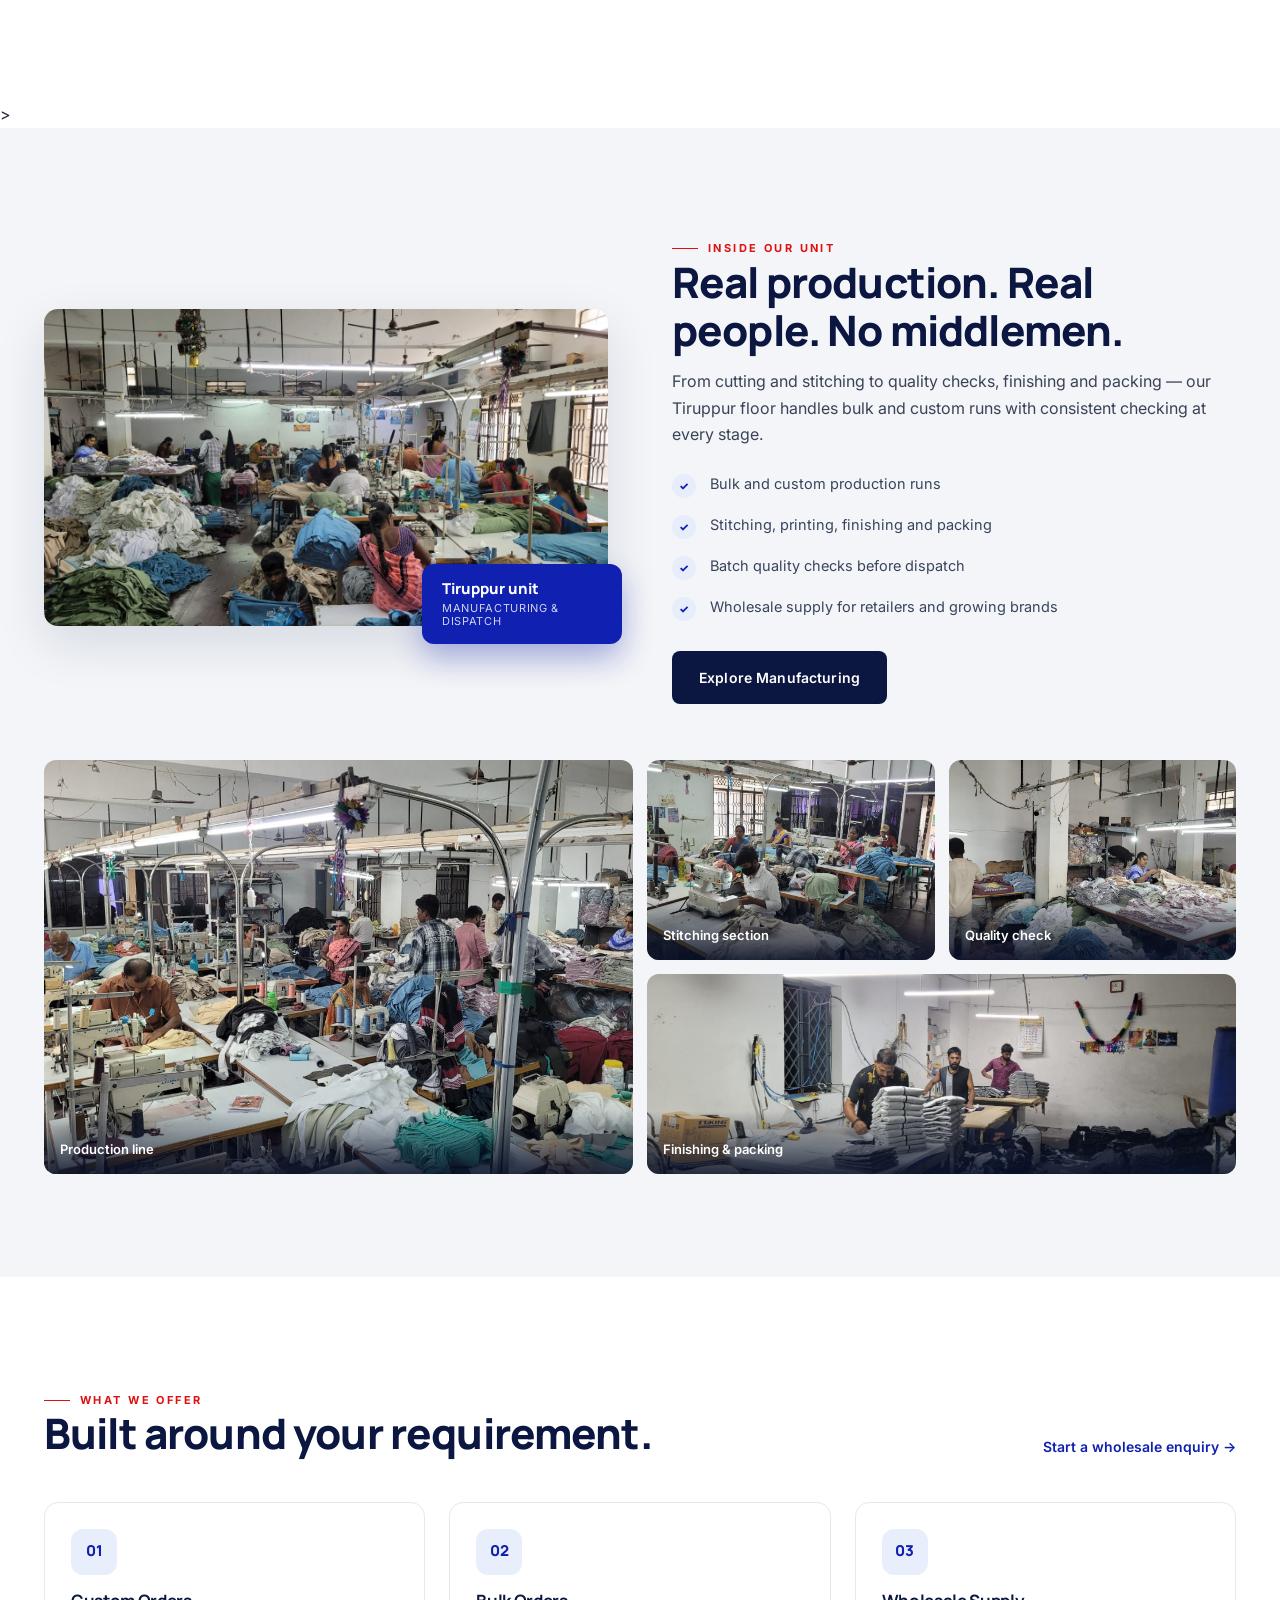
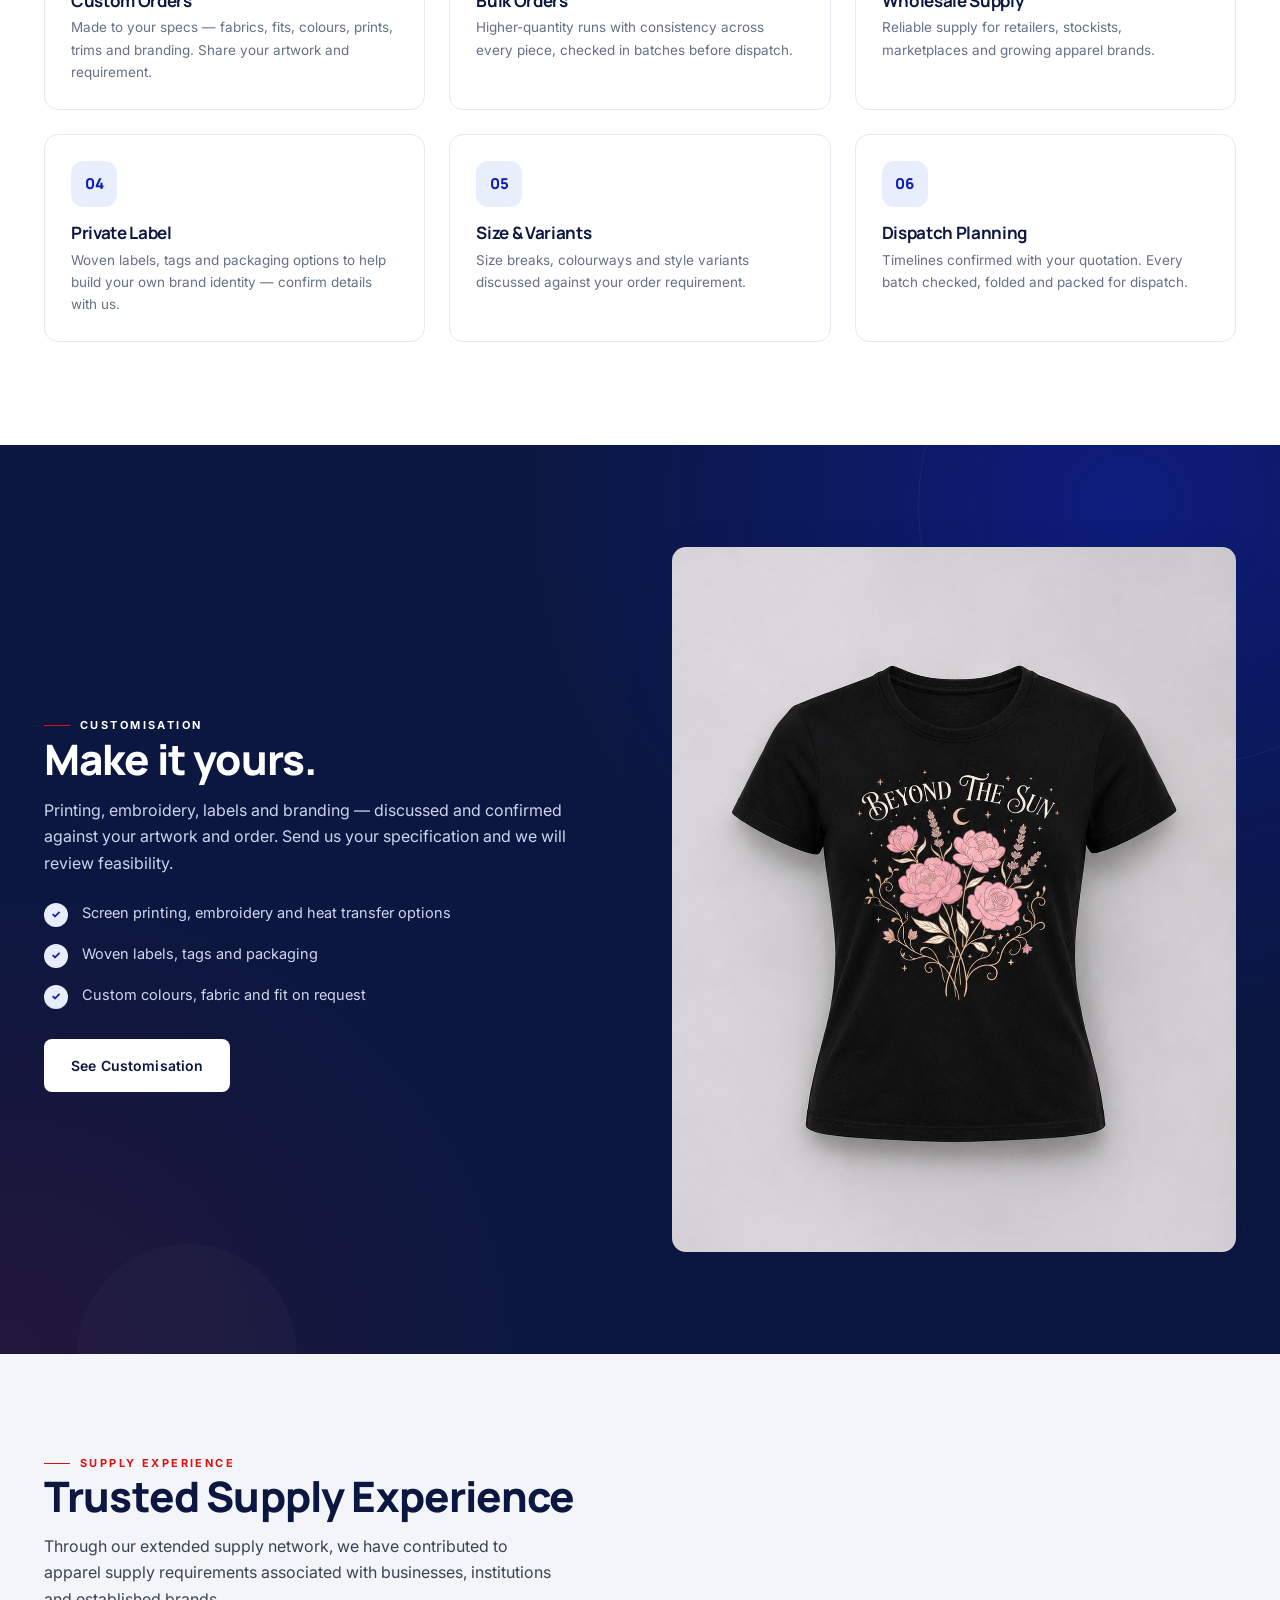
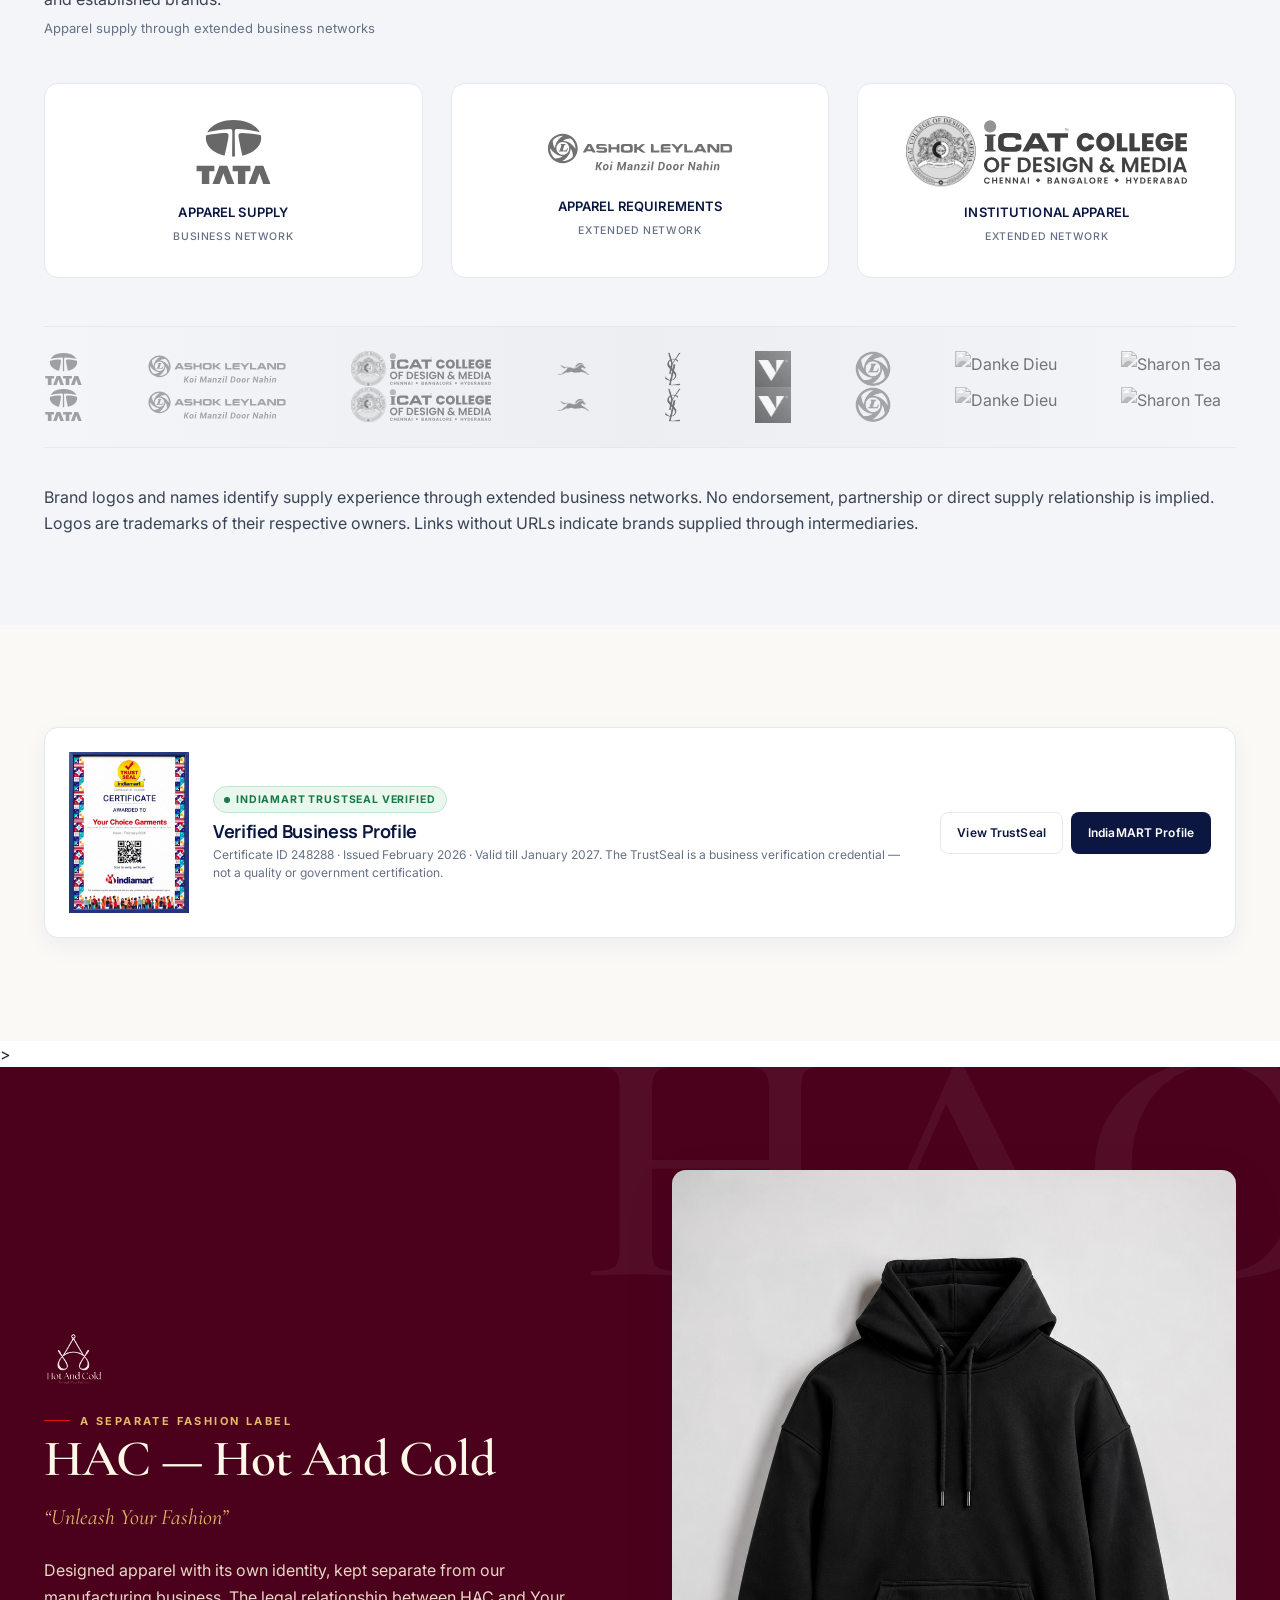
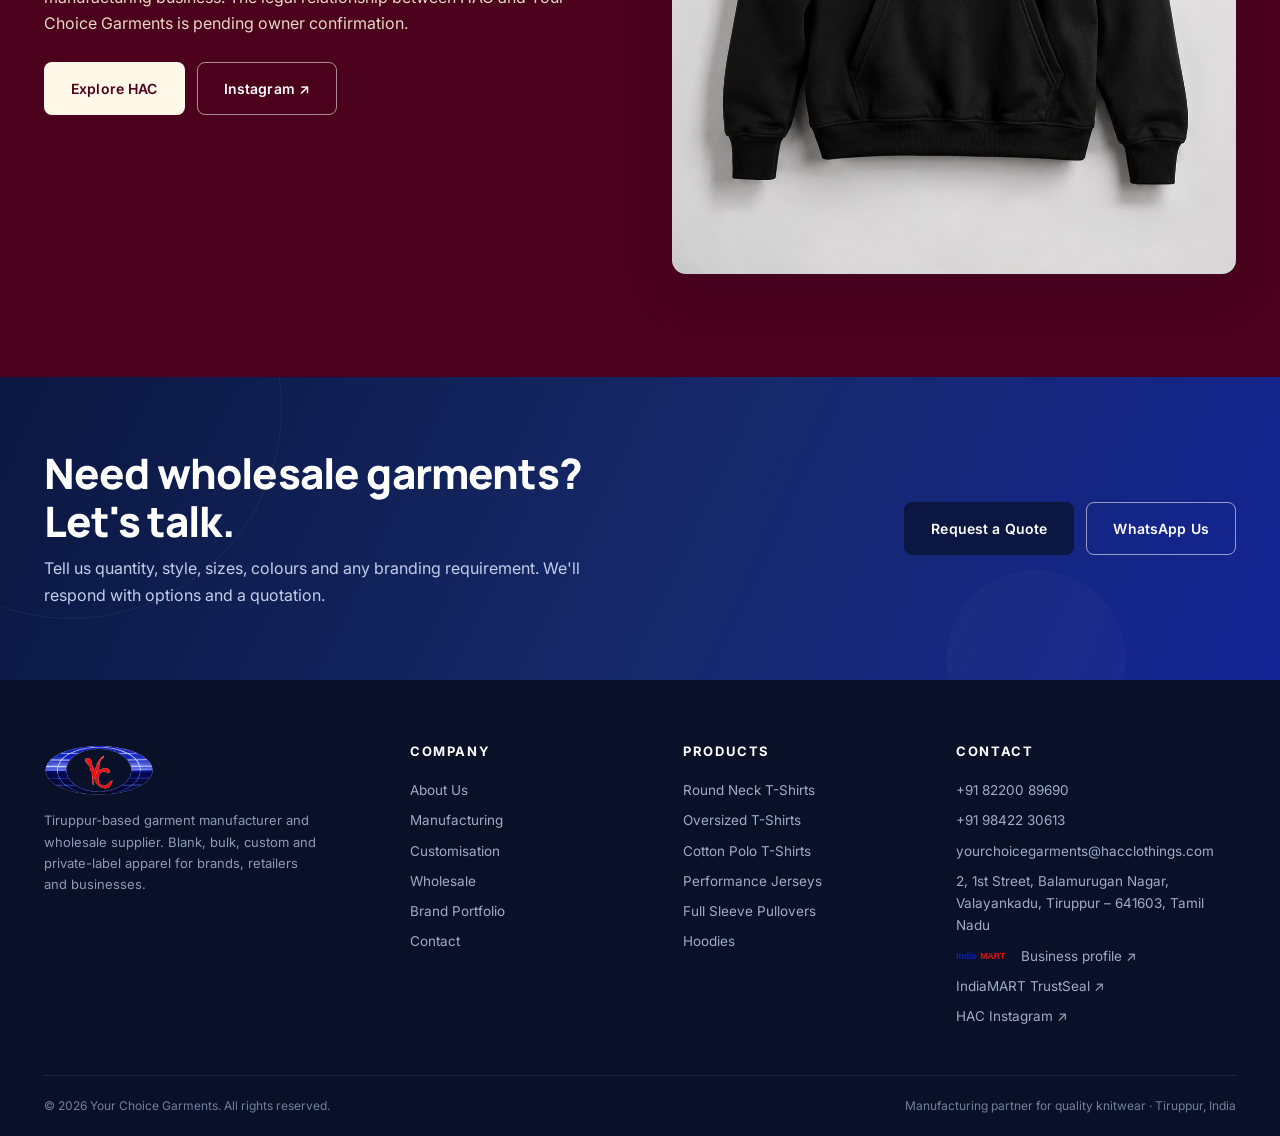
==== commit 6888e3b1: "Home page: replace category grid with products showcase marquee; supply experience: dual-row alterna" ====
--- a/index.html
+++ b/index.html
@@ -48,16 +48,18 @@
  <span>Round Neck T-Shirts</span><span>Oversized T-Shirts</span><span>Polo T-Shirts</span><span>Performance Jerseys</span><span>Full Sleeve Pullovers</span><span>Hoodies & Sweatshirts</span><span>Custom Apparel</span><span>Private Label</span>
 </div></div>
 
-<!-- CATEGORIES -->
-<section class="section">
- <div class="container">
-  <div class="section-head">
-    <div><p class="eyebrow">What we manufacture</p><h2>A complete knitwear range,<br> built for your business.</h2><p>Every image below is a product from our catalogue. Specifications, MOQ and pricing are confirmed against your requirement.</p></div>
-    <a href="products.html" class="btn btn-primary">View full catalogue →</a>
-  </div>
-  <div class="cat-grid" id="catGrid"></div>
- </div>
-</section>
+<!-- PRODUCTS SHOWCASE (auto-scroll marquee) -->
+<section class="section" id="products-showcase">
+  <div class="container">
+   <div class="section-head">
+     <div><p class="eyebrow">What we manufacture</p><h2>A complete knitwear range,<br> built for your business.</h2><p>Every image below is a product from our catalogue. Specifications, MOQ and pricing are confirmed against your requirement.</p></div>
+     <a href="products.html" class="btn btn-primary">View full catalogue →</a>
+   </div>
+   <div class="products-marquee" aria-hidden="true">
+     <div class="products-marquee-track" id="productsMarqueeTrack"></div>
+   </div>
+  </div>
+</section>>
 
 <!-- MANUFACTURING -->
 <section class="section section-grey">
@@ -143,47 +145,15 @@
       </a>
     </div>
 
-    <!-- Auto-scrolling logo marquee -->
-    <div class="supply-marquee" aria-hidden="true">
-      <div class="marquee-track" id="marqueeTrack">
-      </div>
+    <!-- Dual-row auto-scrolling logo marquee (alternating directions) -->
+    <div class="supply-marquee-dual" aria-hidden="true">
+      <div class="marquee-row" id="marqueeRow1" data-direction="reverse"></div>
+      <div class="marquee-row" id="marqueeRow2" data-direction="forward"></div>
     </div>
 
-    <!-- Additional brands grid -->
-    <div class="supply-grid" aria-label="Additional supply experience">
-      <article class="supply-card wordmark">
-        <div class="supply-card-media"><span class="supply-wordmark">BLANQ</span></div>
-        <div class="supply-card-info"><span class="supply-card-label">Fashion apparel</span><span class="supply-card-type">Connected supply</span></div>
-      </article>
-      <article class="supply-card wordmark">
-        <div class="supply-card-media"><span class="supply-wordmark serif">Emphasis<small>Talk Tee</small></span></div>
-        <div class="supply-card-info"><span class="supply-card-label">T-shirt supply</span><span class="supply-card-type">Extended network</span></div>
-      </article>
-      <a class="supply-card" href="https://www.tvsmotor.com/" target="_blank" rel="noopener" aria-label="TVS Motor Company - corporate polos">
-        <div class="supply-card-media"><img src="assets/brands/logos/tvs.png" alt="TVS" loading="lazy"></div>
-        <div class="supply-card-info"><span class="supply-card-label">Corporate polos</span><span class="supply-card-type">Automotive</span></div>
-      </a>
-      <a class="supply-card" href="#" aria-label="YSL - corporate apparel" style="pointer-events:none">
-        <div class="supply-card-media"><img src="assets/brands/logos/ysl.png" alt="YSL" loading="lazy"></div>
-        <div class="supply-card-info"><span class="supply-card-label">Corporate apparel</span><span class="supply-card-type">Fashion</span></div>
-      </a>
-      <a class="supply-card" href="#" aria-label="Visteon - corporate apparel" style="pointer-events:none">
-        <div class="supply-card-media"><img src="assets/brands/logos/visteon.png" alt="Visteon" loading="lazy"></div>
-        <div class="supply-card-info"><span class="supply-card-label">Corporate apparel</span><span class="supply-card-type">Automotive electronics</span></div>
-      </a>
-      <a class="supply-card" href="#" aria-label="Hanon - polo uniforms" style="pointer-events:none">
-        <div class="supply-card-media"><span class="supply-wordmark">HANON</span></div>
-        <div class="supply-card-info"><span class="supply-card-label">Polo uniforms</span><span class="supply-card-type">Automotive components</span></div>
-      </a>
-      <a class="supply-card" href="#" aria-label="Balaji Traders - staff polos" style="pointer-events:none">
-        <div class="supply-card-media"><span class="supply-wordmark">BALAJI<br>TRADERS</span></div>
-        <div class="supply-card-info"><span class="supply-card-label">Staff polos</span><span class="supply-card-type">Trade & retail</span></div>
-      </a>
-    </div>
-
     <p class="supply-disclaimer">Brand logos and names identify supply experience through extended business networks. No endorsement, partnership or direct supply relationship is implied. Logos are trademarks of their respective owners. Links without URLs indicate brands supplied through intermediaries.</p>
   </div>
-</section>>
+</section>
 <section class="section section-warm">
  <div class="container">
    <div class="im-trust">
@@ -234,44 +204,74 @@
 
 <div id="site-footer"></div>
 <script>
-document.addEventListener('DOMContentLoaded',()=>{
-  // categories (7 primary, real photos)
-  const order=["Round Neck","Oversized","Polo","Performance","Full Sleeve","Hoodie","Sweatshirt"];
-  document.getElementById('catGrid').innerHTML=order.map(c=>{
-    const p=window.PRODUCTS.find(x=>x.category===c);
-    const label={ "Round Neck":"Men Round Neck T-Shirts","Oversized":"Men Oversized T-Shirts","Polo":"Cotton Polo T-Shirts","Performance":"Performance Jerseys","Full Sleeve":"Full Sleeve Pullovers","Hoodie":"Hoodies & Sweatshirts","Sweatshirt":"Sweatshirts & Crewnecks" }[c];
-    return `<a class="cat-tile" href="products.html?cat=${encodeURIComponent(c)}">
-      <img src="${p?p.img:'assets/products/t-shirts/regular-fit-tee-navy.jpg'}" alt="${label}" loading="lazy">
-      <div class="cat-body"><div><small>Product range</small><h3>${label}</h3></div><span class="arrow">↗</span></div>
-    </a>`;
-  }).join('');
-
-  // offer-card cursor spotlight
-  document.querySelectorAll('.offer-card').forEach(card=>{
-    card.addEventListener('pointermove',e=>{
-      if(e.pointerType!=='mouse') return;
-      const r=card.getBoundingClientRect();
-      card.style.setProperty('--mx',(e.clientX-r.left)+'px');
-      card.style.setProperty('--my',(e.clientY-r.top)+'px');
+// Run on DOM ready (works whether DOMContentLoaded fired or not)
+  function onReady(fn){
+    if(document.readyState==='loading') document.addEventListener('DOMContentLoaded',fn);
+    else fn();
+  }
+
+  onReady(function(){
+    // catGrid removed - replaced by products marquee
+    // offer-card cursor spotlight
+    document.querySelectorAll('.offer-card').forEach(card=>{
+      card.addEventListener('pointermove',e=>{
+        if(e.pointerType!=='mouse') return;
+        const r=card.getBoundingClientRect();
+        card.style.setProperty('--mx',(e.clientX-r.left)+'px');
+        card.style.setProperty('--my',(e.clientY-r.top)+'px');
+      });
     });
+
+    // hero slideshow
+    const slides=[...document.querySelectorAll('.hero-slide')];
+    const dots=document.getElementById('heroDots');
+    let i=0,timer;
+    slides.forEach((_,n)=>{const b=document.createElement('button');b.className='hero-dot'+(n===0?' active':'');b.setAttribute('aria-label','Show slide '+(n+1));b.onclick=()=>{show(n);restart();};dots.appendChild(b);});
+    function show(n){slides[i].classList.remove('active');dots.children[i].classList.remove('active');i=n;slides[i].classList.add('active');dots.children[i].classList.add('active');}
+    function next(){show((i+1)%slides.length);}
+    function restart(){clearInterval(timer);timer=setInterval(next,6000);}
+    if(slides.length>1){restart();}
+    // WhatsApp CTA
+    document.getElementById('heroWa').href=waLink('Hello Your Choice Garments, I would like to discuss a wholesale garment requirement.');
+    // Products showcase marquee
+    initProductsMarquee();
   });
-
-  // hero slideshow
-  const slides=[...document.querySelectorAll('.hero-slide')];
-  const dots=document.getElementById('heroDots');
-  let i=0,timer;
-  slides.forEach((_,n)=>{const b=document.createElement('button');b.className='hero-dot'+(n===0?' active':'');b.setAttribute('aria-label','Show slide '+(n+1));b.onclick=()=>{show(n);restart();};dots.appendChild(b);});
-  function show(n){slides[i].classList.remove('active');dots.children[i].classList.remove('active');i=n;slides[i].classList.add('active');dots.children[i].classList.add('active');}
-  function next(){show((i+1)%slides.length);}
-  function restart(){clearInterval(timer);timer=setInterval(next,6000);}
-  if(slides.length>1){restart();}
-  // WhatsApp CTA
-  document.getElementById('heroWa').href=waLink('Hello Your Choice Garments, I would like to discuss a wholesale garment requirement.');
-});
-  // Supply marquee - populate and duplicate for seamless loop
+  // Products showcase marquee - populate from PRODUCTS
+  function initProductsMarquee(){
+    var track = document.getElementById('productsMarqueeTrack');
+    if(!track){
+      setTimeout(initProductsMarquee, 100);
+      return;
+    }
+    if(!window.PRODUCTS){
+      var check = setInterval(function(){
+        if(window.PRODUCTS){
+          clearInterval(check);
+          build();
+        }
+      }, 50);
+      return;
+    }
+    build();
+    function build(){
+      var featured = window.PRODUCTS.filter(function(p){ return p.featured; });
+      function buildSet(){
+        return featured.map(function(p){
+          return '<a class="product-marquee-item" href="products.html?cat=' + encodeURIComponent(p.category) + '">' +
+            '<div class="product-marquee-img"><img src="' + p.img + '" alt="' + p.name + '" loading="lazy" decoding="async"></div>' +
+            '<span class="product-marquee-name">' + p.name + '</span>' +
+          '</a>';
+        }).join('');
+      }
+      track.innerHTML = buildSet() + buildSet();
+    }
+  }
+
+  // Supply experience dual-row marquee
   (function(){
-    var track = document.getElementById('marqueeTrack');
-    if(!track) return;
+    var row1 = document.getElementById('marqueeRow1');
+    var row2 = document.getElementById('marqueeRow2');
+    if(!row1 || !row2) return;
     var logos = [
       {src:'assets/brands/tata.svg', alt:'Tata'},
       {src:'assets/brands/ashok-leyland.svg', alt:'Ashok Leyland'},
@@ -280,19 +280,30 @@
       {src:'assets/brands/logos/ysl.png', alt:'YSL'},
       {src:'assets/brands/logos/visteon.png', alt:'Visteon'},
       {src:'assets/brands/logos/ashok-leyland.png', alt:'Ashok Leyland'},
+      {src:'assets/brands/logos/danke-dieu.png', alt:'Danke Dieu'},
+      {src:'assets/brands/logos/sharon-tea.png', alt:'Sharon Tea'},
+      {src:'assets/brands/logos/hunts-world.png', alt:'Hunts World'},
+      {src:'assets/brands/logos/moon-bowl.png', alt:'Moon Bowl'},
+      {src:'assets/brands/logos/wedding-pattarai.png', alt:'The Wedding Pattarai'},
+      {src:'assets/brands/logos/five-star.png', alt:'Five Star Solutions'},
+      {src:'assets/brands/logos/thrive-gym.png', alt:'Thrive Gym'},
+      {src:'assets/brands/logos/feathers-saloon.png', alt:'Feathers Saloon'},
+      {src:'assets/brands/logos/kraftcare.png', alt:'Kraftcare Car Wash'},
+      {src:'assets/brands/logos/engarde.png', alt:'En Garde Fencing'},
+      {src:'assets/brands/logos/spartanz.png', alt:'Spartanz CEG'},
+      {src:'assets/brands/logos/k-circle.png', alt:'K-Circle Strikers'},
+      {src:'assets/brands/logos/mk-model.png', alt:'MK Model Kart'},
+      {src:'assets/brands/logos/emphasis.png', alt:'Emphasis'},
     ];
     function buildSet(){
       return logos.map(function(l){
-        var img = document.createElement('img');
-        img.src = l.src;
-        img.alt = l.alt;
-        img.loading = 'lazy';
-        img.decoding = 'async';
-        return img.outerHTML;
+        return '<img src="' + l.src + '" alt="' + l.alt + '" loading="lazy" decoding="async">';
       }).join('');
     }
-    // Duplicate for seamless loop
-    track.innerHTML = buildSet() + buildSet();
+    // Each row gets duplicated set for seamless loop
+    var set = buildSet();
+    row1.innerHTML = set + set;
+    row2.innerHTML = set + set;
   })();
 
 </script>
--- a/css/styles.css
+++ b/css/styles.css
@@ -331,49 +331,52 @@
 .supply-wordmark.serif{font-family:'Cormorant Garamond',serif;font-weight:600;font-size:clamp(22px,3vw,28px);letter-spacing:.04em;text-transform:none;color:var(--navy)}
 .supply-wordmark.serif small{font-family:'Cormorant Garamond',serif;font-style:italic;font-size:11px;letter-spacing:.06em;text-transform:none;color:#7A6158;margin-top:4px}
 
-/* Marquee - auto-scrolling logo strip */
-.supply-marquee{overflow:hidden;background:linear-gradient(90deg,transparent,rgba(11,23,64,.03),transparent);border-top:1px solid var(--border);border-bottom:1px solid var(--border);padding:clamp(18px,2.5vw,24px) 0;margin:clamp(24px,3vw,36px) 0}
-.marquee-track{display:flex;align-items:center;gap:clamp(32px,5vw,64px);animation:marquee 40s linear infinite;width:max-content}
-.marquee-track:hover{animation-play-state:paused}
-.marquee-track img{height:36px;width:auto;max-width:140px;filter:grayscale(1);opacity:.6;transition:filter .4s,opacity .4s,transform .4s}
-.marquee-track img:hover{filter:grayscale(0);opacity:1;transform:scale(1.08)}
-@keyframes marquee{from{transform:translateX(0)}to{transform:translateX(-50%)}}
-
-/* Additional brands grid */
-.supply-grid{display:grid;grid-template-columns:repeat(4,1fr);gap:14px;margin-top:clamp(16px,2vw,24px)}
-.supply-grid .supply-card{min-height:130px;padding:18px 14px}
-.supply-grid .supply-card-media{min-height:44px}
-.supply-grid .supply-card-media img{max-height:36px}
-.supply-grid .supply-card-label{font-size:11.5px}
-.supply-grid .supply-card-type{font-size:9.5px}
-
-.supply-disclaimer{font-size:11px;color:var(--muted);margin-top:clamp(20px,2.5vw,28px);line-height:1.6;max-width:720px}
+/* Dual-row alternating marquee (supply experience) */
+.supply-marquee-dual{overflow:hidden;background:linear-gradient(90deg,transparent,rgba(11,23,64,.03),transparent);border-top:1px solid var(--border);border-bottom:1px solid var(--border);padding:clamp(18px,2.5vw,24px) 0;margin:clamp(24px,3vw,36px) 0}
+.marquee-row{display:flex;align-items:center;gap:clamp(32px,5vw,64px);white-space:nowrap;animation:marquee 40s linear infinite;width:max-content}
+.marquee-row[data-direction="forward"]{animation:marquee-forward 40s linear infinite}
+.marquee-row[data-direction="reverse"]{animation:marquee-reverse 40s linear infinite}
+.marquee-row:hover{animation-play-state:paused}
+.marquee-row img{height:36px;width:auto;max-width:140px;filter:grayscale(1);opacity:.6;transition:filter .4s,opacity .4s,transform .4s}
+.marquee-row img:hover{filter:grayscale(0);opacity:1;transform:scale(1.08)}
+@keyframes marquee-forward{from{transform:translateX(0)}to{transform:translateX(-50%)}}
+@keyframes marquee-reverse{from{transform:translateX(-50%)}to{transform:translateX(0)}}
+
+/* Products showcase marquee (home page) */
+.products-marquee{overflow:hidden;padding:clamp(16px,2vw,24px) 0}
+.products-marquee-track{display:flex;align-items:center;gap:clamp(24px,4vw,48px);animation:marquee-products 50s linear infinite;width:max-content}
+.products-marquee-track:hover{animation-play-state:paused}
+.product-marquee-item{flex:0 0 auto;display:flex;flex-direction:column;align-items:center;gap:10px;min-width:180px;max-width:200px;text-decoration:none;color:inherit}
+.product-marquee-img{width:100%;aspect-ratio:4/5;border-radius:var(--radius);overflow:hidden;background:var(--grey);box-shadow:0 12px 32px rgba(11,23,64,.12);transition:transform .4s var(--ease),box-shadow .4s var(--ease)}
+.product-marquee-img img{width:100%;height:100%;object-fit:cover;transition:transform .7s var(--ease)}
+.product-marquee-item:hover .product-marquee-img{transform:translateY(-6px);box-shadow:0 20px 48px rgba(11,23,64,.18)}
+.product-marquee-item:hover .product-marquee-img img{transform:scale(1.05)}
+.product-marquee-name{font-size:13px;font-weight:600;color:var(--navy);text-align:center;line-height:1.3;white-space:nowrap;overflow:hidden;text-overflow:ellipsis}
+@keyframes marquee-products{from{transform:translateX(0)}to{transform:translateX(-50%)}}
 
 /* Responsive */
 @media(max-width:1024px){
   .supply-featured{grid-template-columns:repeat(3,1fr)}
-  .supply-grid{grid-template-columns:repeat(4,1fr)}
 }
 @media(max-width:900px){
   .supply-featured{grid-template-columns:1fr;max-width:360px;margin:0 auto clamp(24px,3vw,36px)}
-  .supply-grid{grid-template-columns:repeat(2,1fr);gap:12px}
 }
 @media(max-width:560px){
   .supply-card.featured{min-height:160px;padding:20px 16px}
   .supply-card-media img{max-height:48px}
   .supply-card.featured .supply-card-media img{max-height:60px}
-  .supply-grid{grid-template-columns:repeat(2,1fr);gap:10px}
-  .supply-grid .supply-card{min-height:110px;padding:14px 10px}
-  .supply-grid .supply-card-media{min-height:36px}
-  .supply-grid .supply-card-media img{max-height:28px}
   .supply-wordmark{font-size:16px}
   .supply-wordmark.serif{font-size:20px}
-  .marquee-track{gap:24px}
-  .marquee-track img{height:28px;max-width:100px}
+  .marquee-row{gap:24px}
+  .marquee-row img{height:28px;max-width:100px}
+  .product-marquee-item{min-width:150px;max-width:170px}
+  .product-marquee-name{font-size:12px}
 }
 @media(prefers-reduced-motion:reduce){
-  .marquee-track{animation:none;display:flex;flex-wrap:wrap;justify-content:center}
+  .marquee-row,.products-marquee-track{animation:none;display:flex;flex-wrap:wrap;justify-content:center}
   .supply-card:hover{transform:none}
+  .product-marquee-item:hover .product-marquee-img{transform:none}
+  .product-marquee-item:hover .product-marquee-img img{transform:none}
 }/* ---------- CTA band ---------- */
 .cta-band{background:linear-gradient(115deg,var(--navy) 0%,#16296b 55%,var(--blue) 130%);color:#fff;border-radius:0;position:relative;overflow:hidden}
 .cta-band::after{content:"";position:absolute;right:-80px;bottom:-140px;width:360px;height:360px;border:60px solid rgba(255,255,255,.05);border-radius:50%}
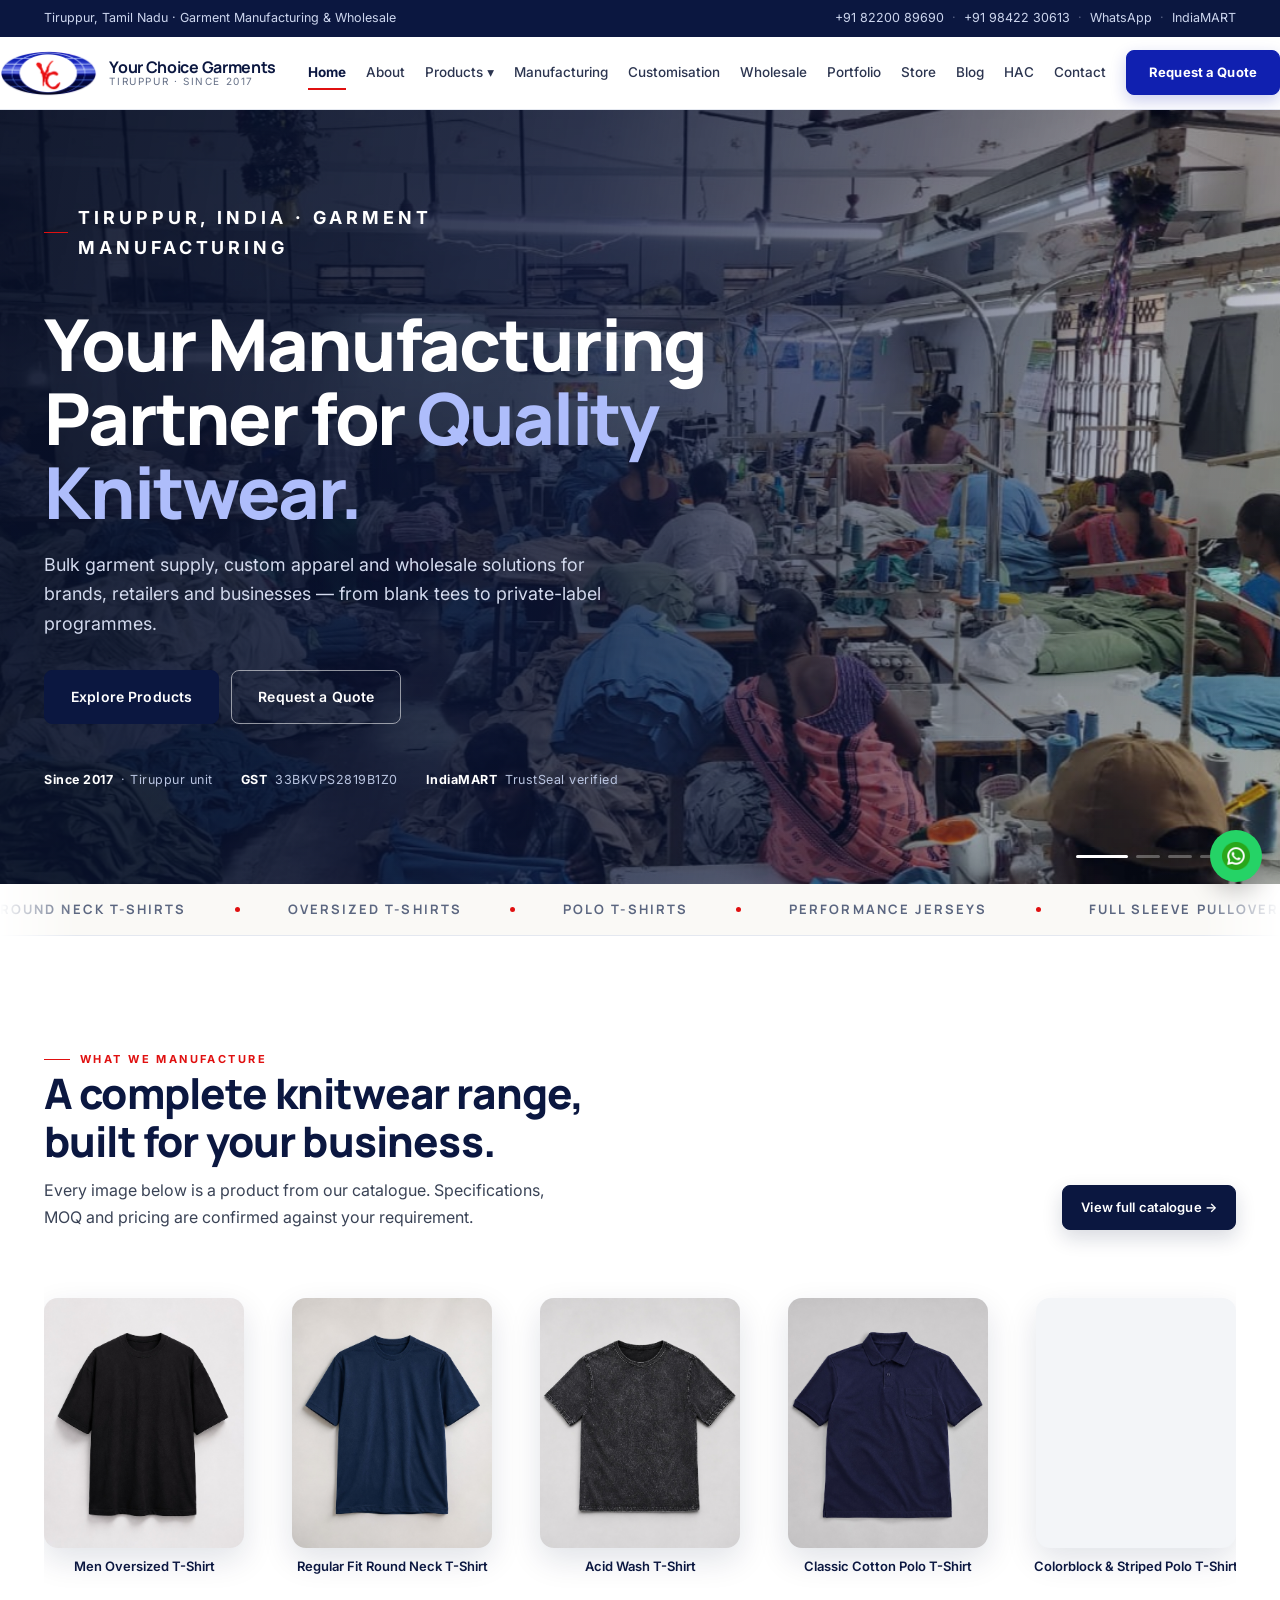
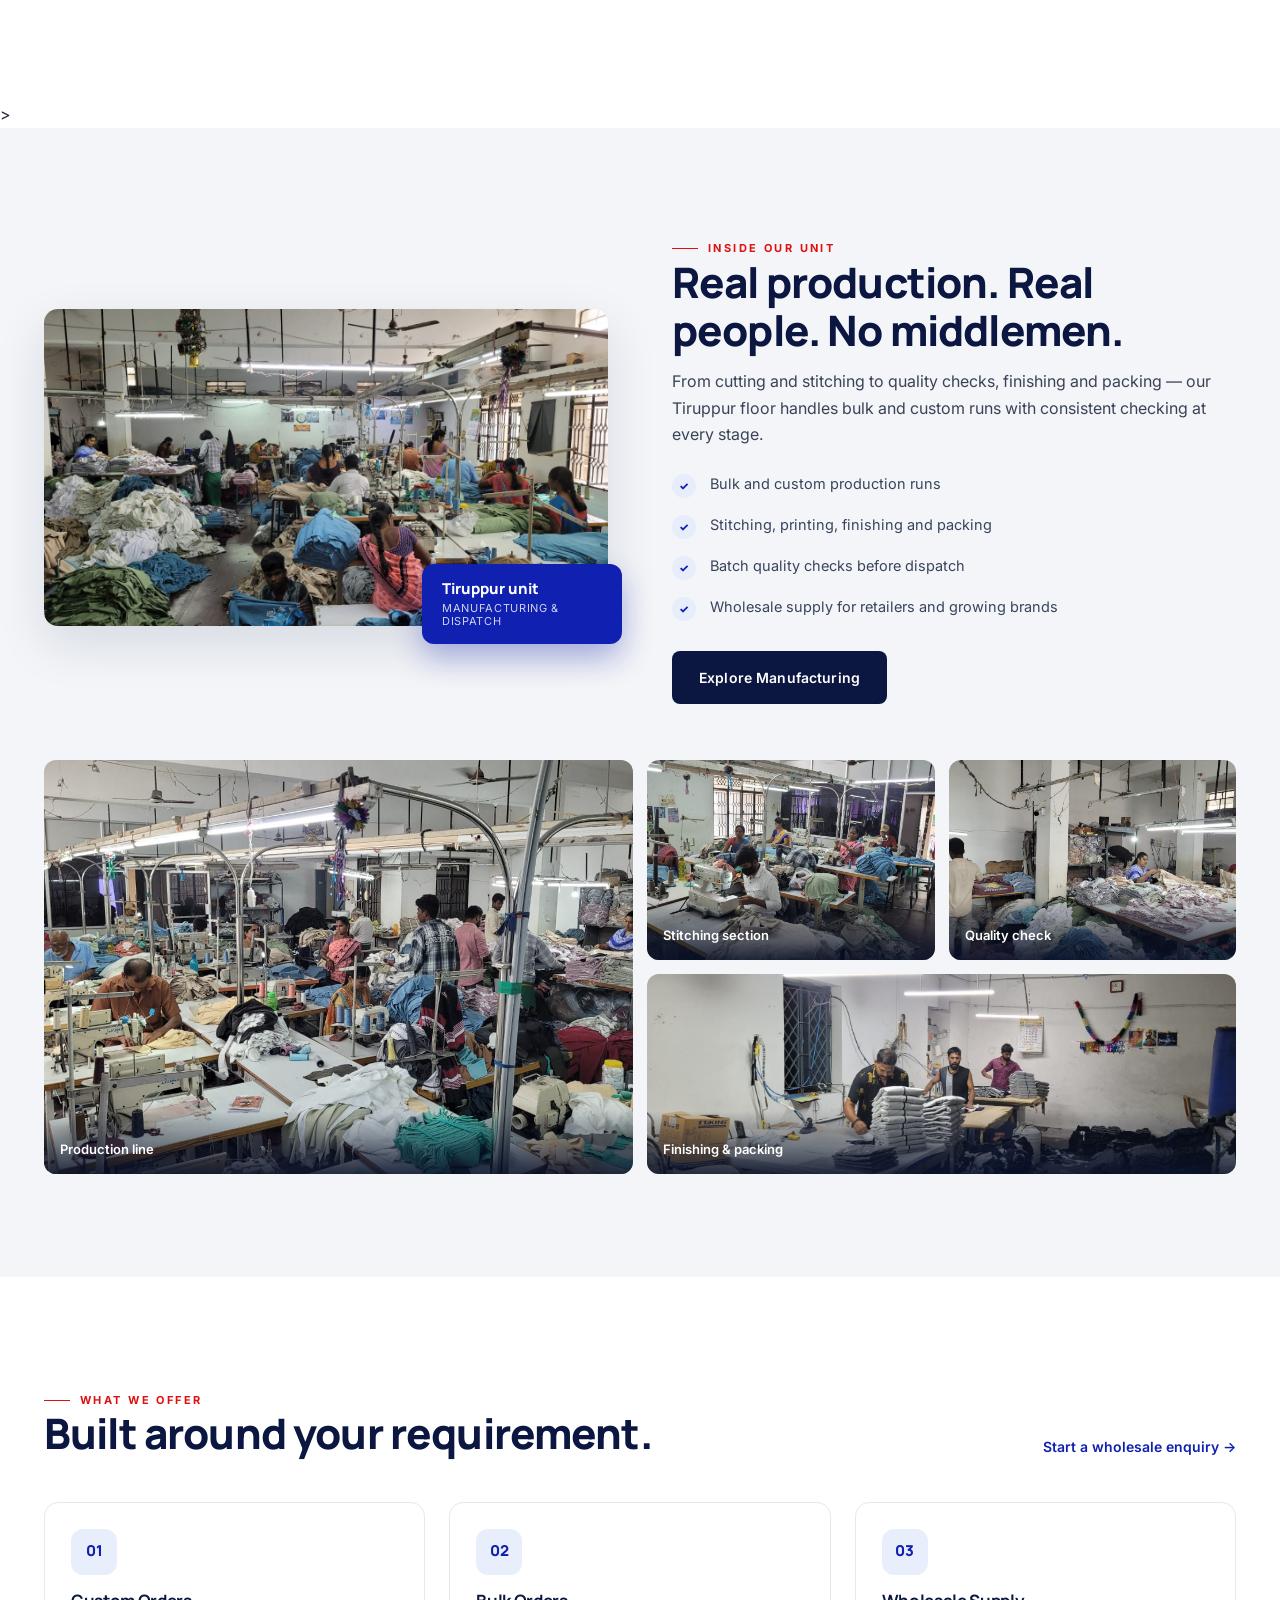
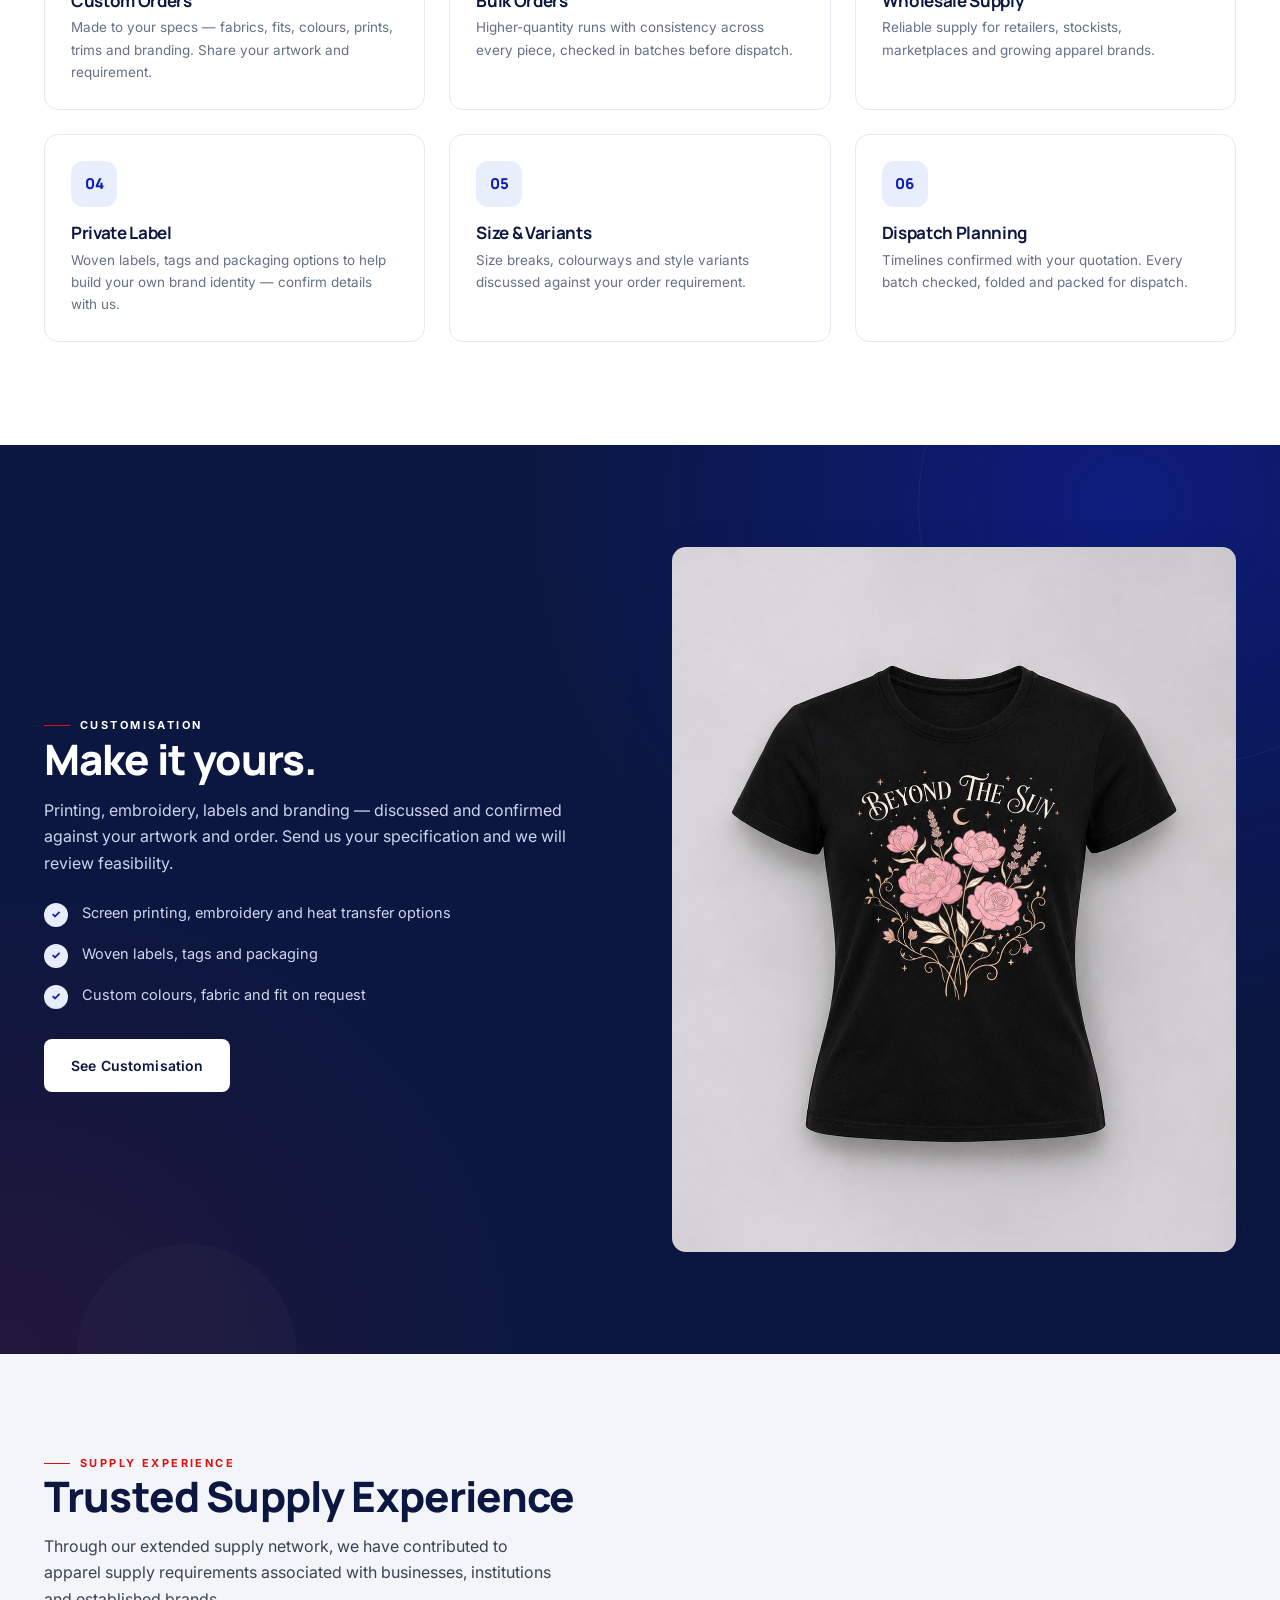
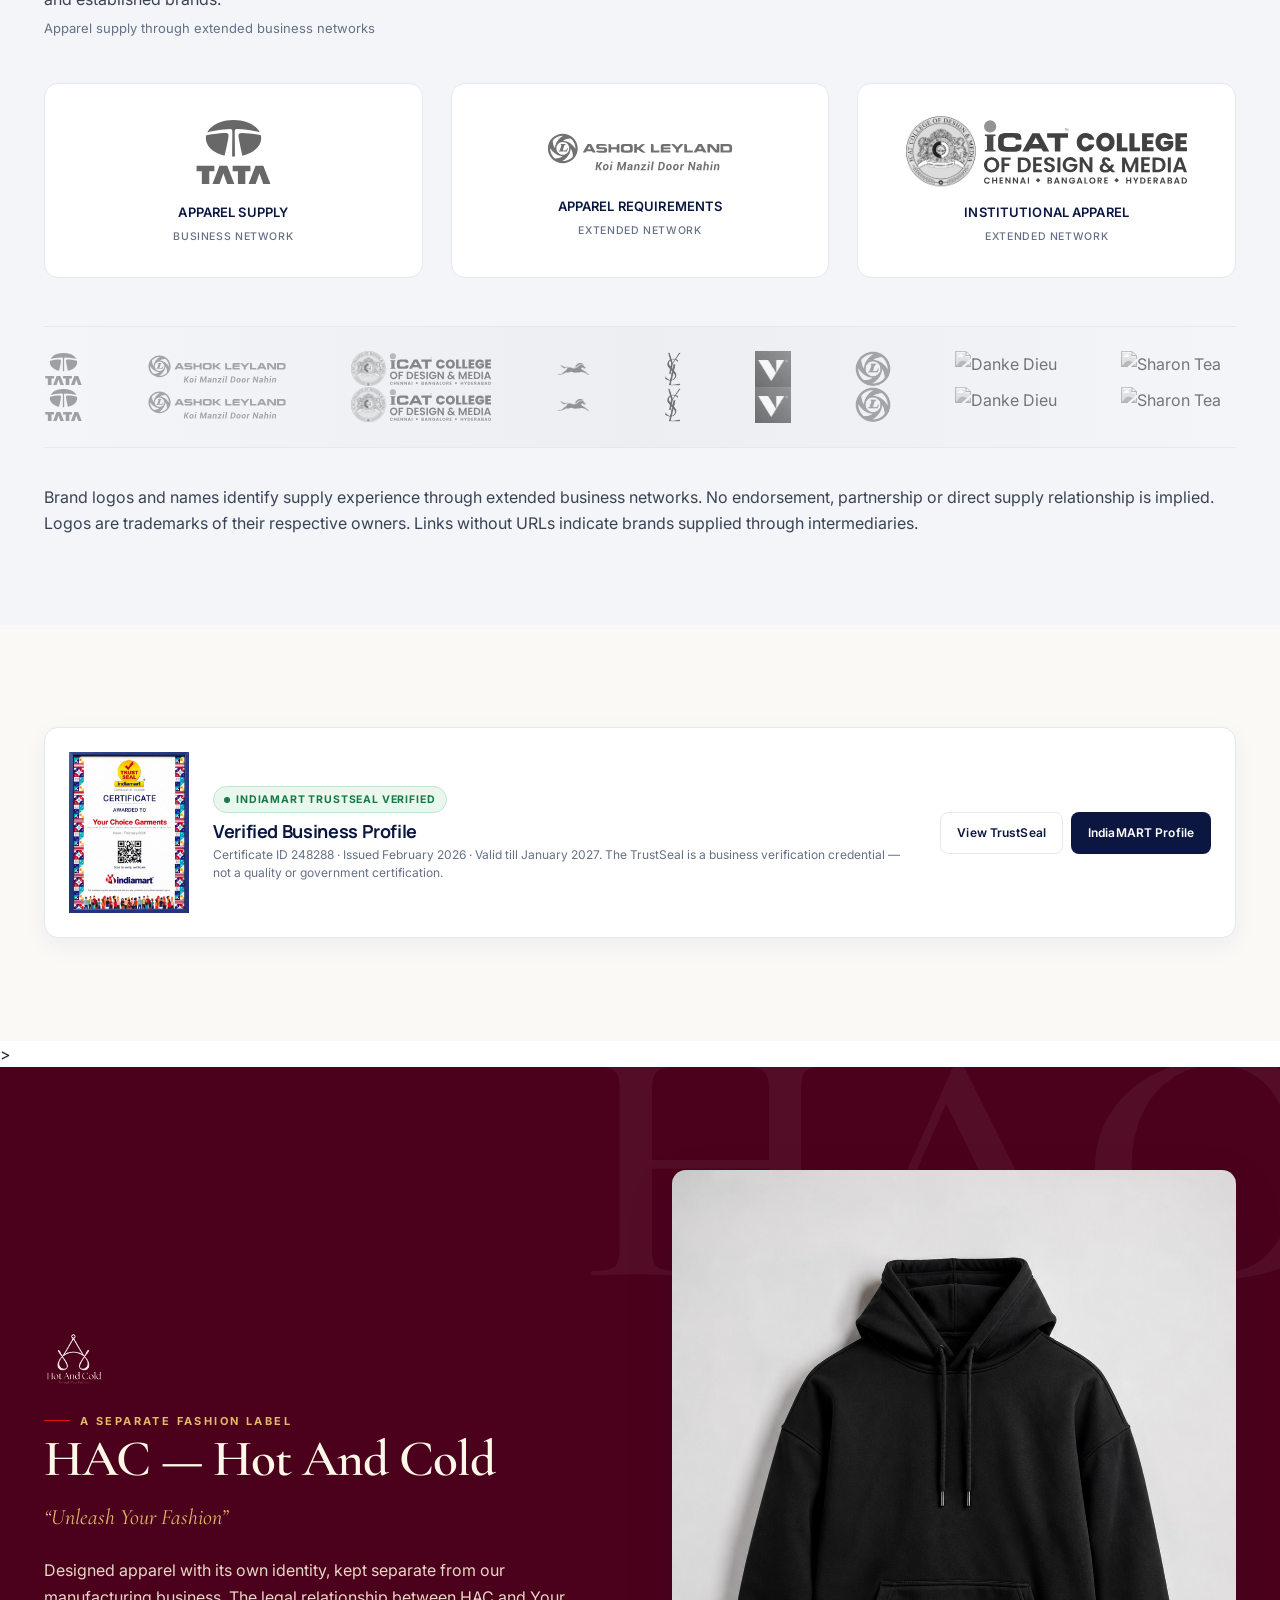
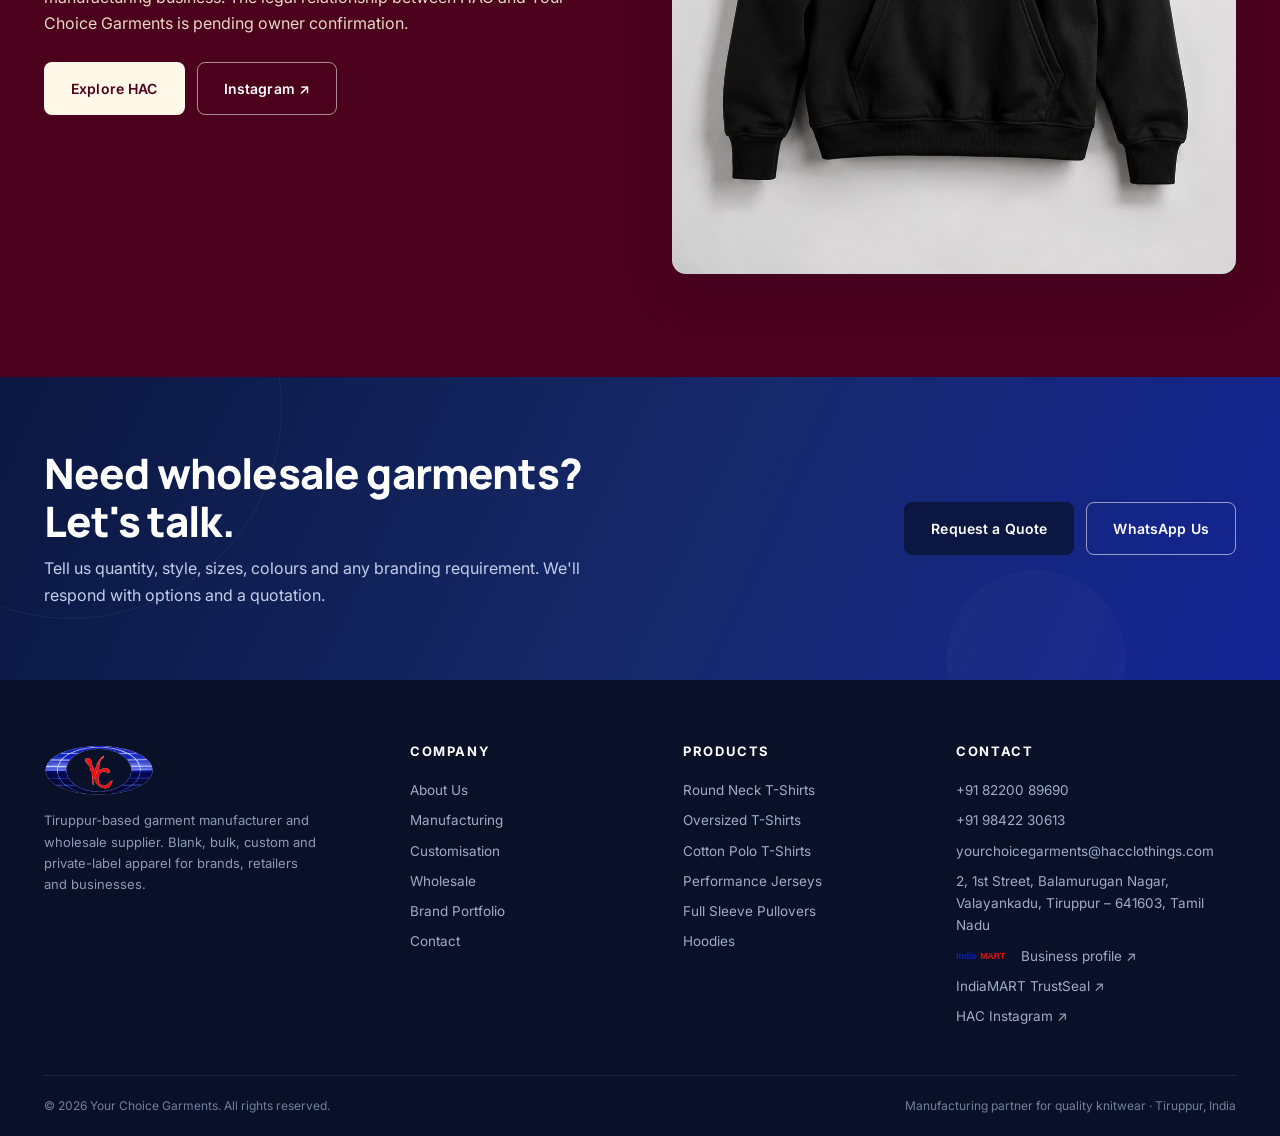
==== commit 65dafcee: "Portfolio: restore simple hero (no collage), remove collage CSS; Home: fix arrow entities; Products:" ====
--- a/index.html
+++ b/index.html
@@ -53,7 +53,7 @@
   <div class="container">
    <div class="section-head">
      <div><p class="eyebrow">What we manufacture</p><h2>A complete knitwear range,<br> built for your business.</h2><p>Every image below is a product from our catalogue. Specifications, MOQ and pricing are confirmed against your requirement.</p></div>
-     <a href="products.html" class="btn btn-primary">View full catalogue →</a>
+     <a href="products.html" class="btn btn-primary">View full catalogue &rarr;</a>
    </div>
    <div class="products-marquee" aria-hidden="true">
      <div class="products-marquee-track" id="productsMarqueeTrack"></div>
@@ -94,7 +94,7 @@
 <!-- CAPABILITIES -->
 <section class="section">
  <div class="container">
-  <div class="section-head"><div><p class="eyebrow">What we offer</p><h2>Built around your requirement.</h2></div><a href="wholesale.html">Start a wholesale enquiry →</a></div>
+  <div class="section-head"><div><p class="eyebrow">What we offer</p><h2>Built around your requirement.</h2></div><a href="wholesale.html">Start a wholesale enquiry &rarr;</a></div>
   <div class="grid grid-3 offer-grid">
     <div class="card icon-card offer-card"><div class="ico">01</div><h3>Custom Orders</h3><p>Made to your specs — fabrics, fits, colours, prints, trims and branding. Share your artwork and requirement.</p></div>
     <div class="card icon-card offer-card"><div class="ico">02</div><h3>Bulk Orders</h3><p>Higher-quantity runs with consistency across every piece, checked in batches before dispatch.</p></div>
@@ -182,7 +182,7 @@
     <p>Designed apparel with its own identity, kept separate from our manufacturing business. The legal relationship between HAC and Your Choice Garments is pending owner confirmation.</p>
     <div style="display:flex;gap:12px;flex-wrap:wrap;margin-top:26px">
       <a class="btn btn-ivory" href="hac.html">Explore HAC</a>
-      <a class="btn btn-outline" href="https://www.instagram.com/hac_clothings/" target="_blank" rel="noopener">Instagram ↗</a>
+      <a class="btn btn-outline" href="https://www.instagram.com/hac_clothings/" target="_blank" rel="noopener">Instagram &nearr;</a>
     </div>
   </div>
   <div class="split-media">
--- a/css/styles.css
+++ b/css/styles.css
@@ -235,8 +235,10 @@
 .product-grid{display:grid;grid-template-columns:repeat(3,1fr);gap:26px}
 @media(max-width:980px){.product-grid{grid-template-columns:repeat(2,1fr)}}
 @media(max-width:600px){.product-grid{grid-template-columns:1fr;gap:14px}}
-.pcard{background:#fff;border:1px solid var(--border);border-radius:var(--radius);overflow:hidden;transition:box-shadow .35s var(--ease),transform .35s var(--ease);display:flex;flex-direction:column}
+.pcard{position:relative;background:#fff;border:1px solid var(--border);border-radius:var(--radius);overflow:hidden;transition:box-shadow .35s var(--ease),transform .35s var(--ease);display:flex;flex-direction:column}
 .pcard:hover{box-shadow:var(--shadow);transform:translateY(-4px)}
+.pcard .card-link{position:absolute;inset:0;z-index:1}
+.pcard .thumb,.pcard .body{position:relative;z-index:0}
 .pcard .thumb{position:relative;aspect-ratio:4/3.4;overflow:hidden;background:var(--grey)}
 .pcard .thumb img{width:100%;height:100%;object-fit:cover;transition:transform .8s var(--ease)}
 .pcard:hover .thumb img{transform:scale(1.05)}
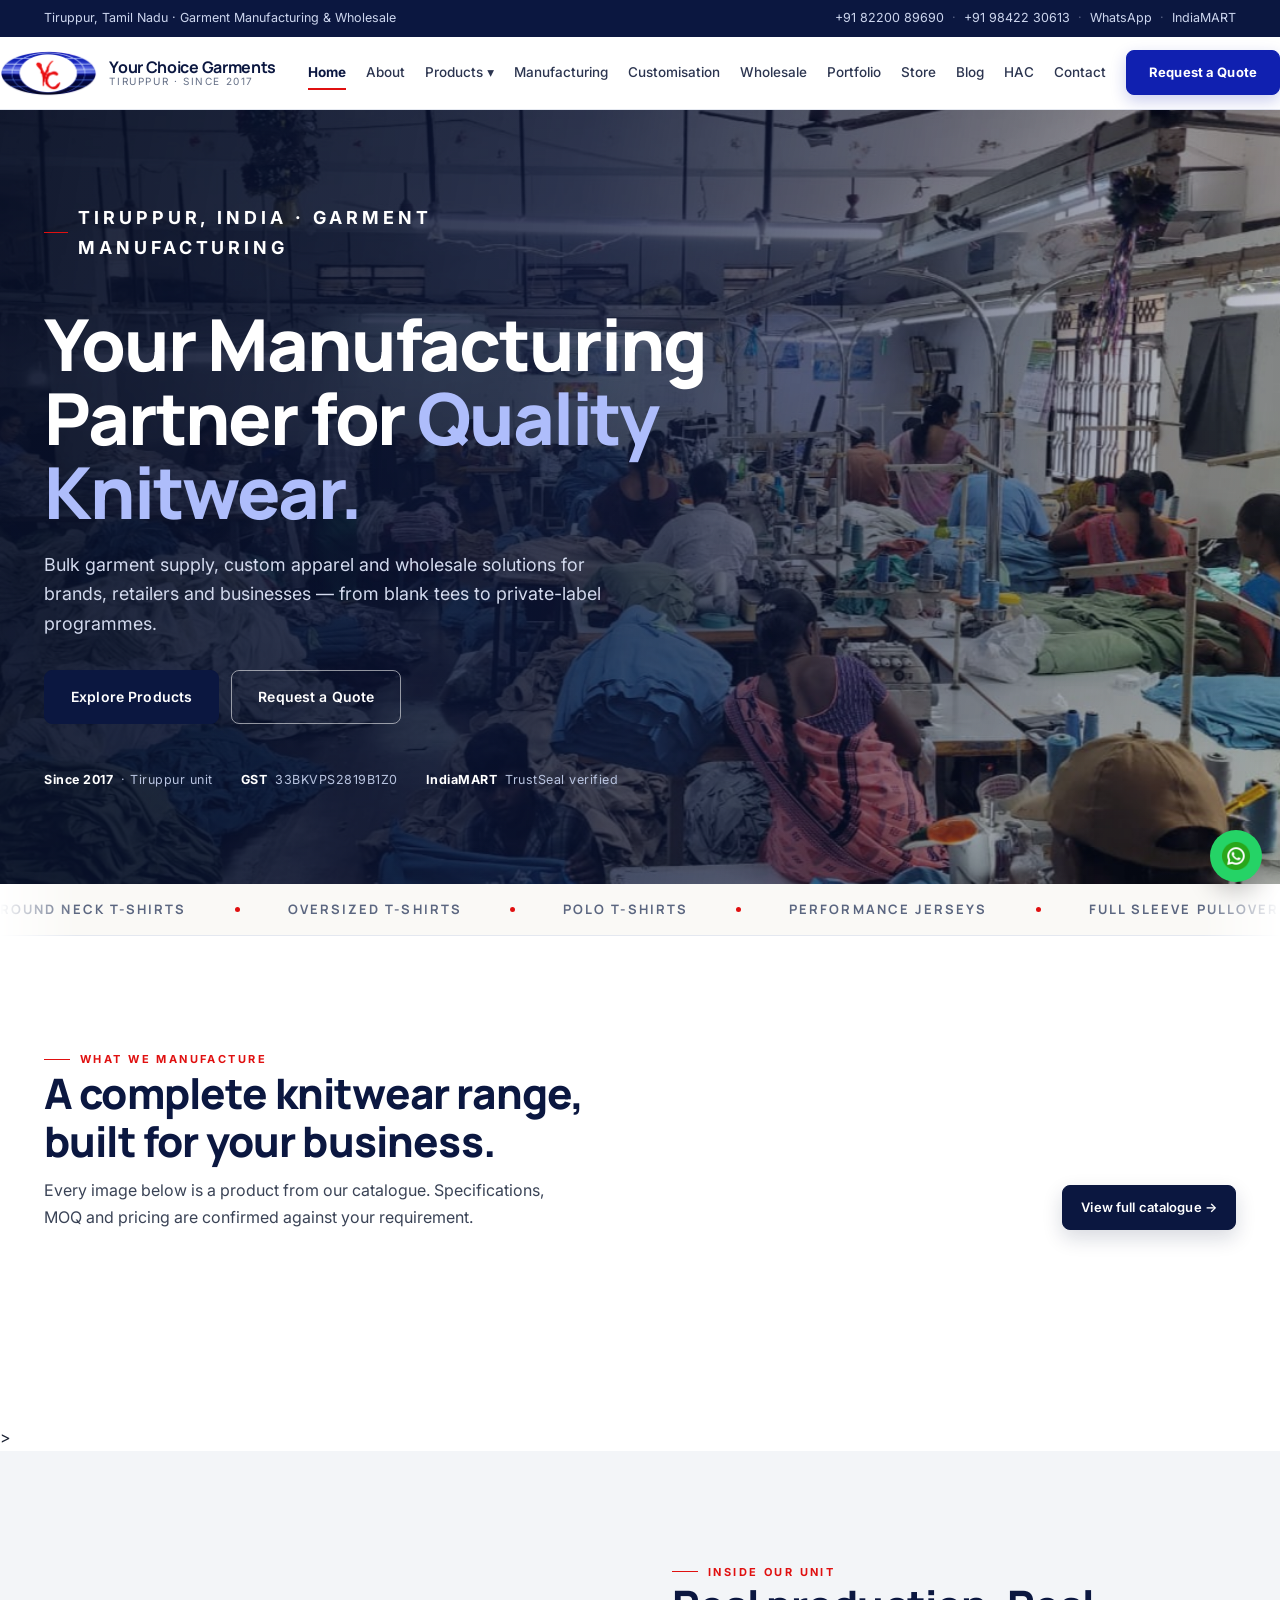
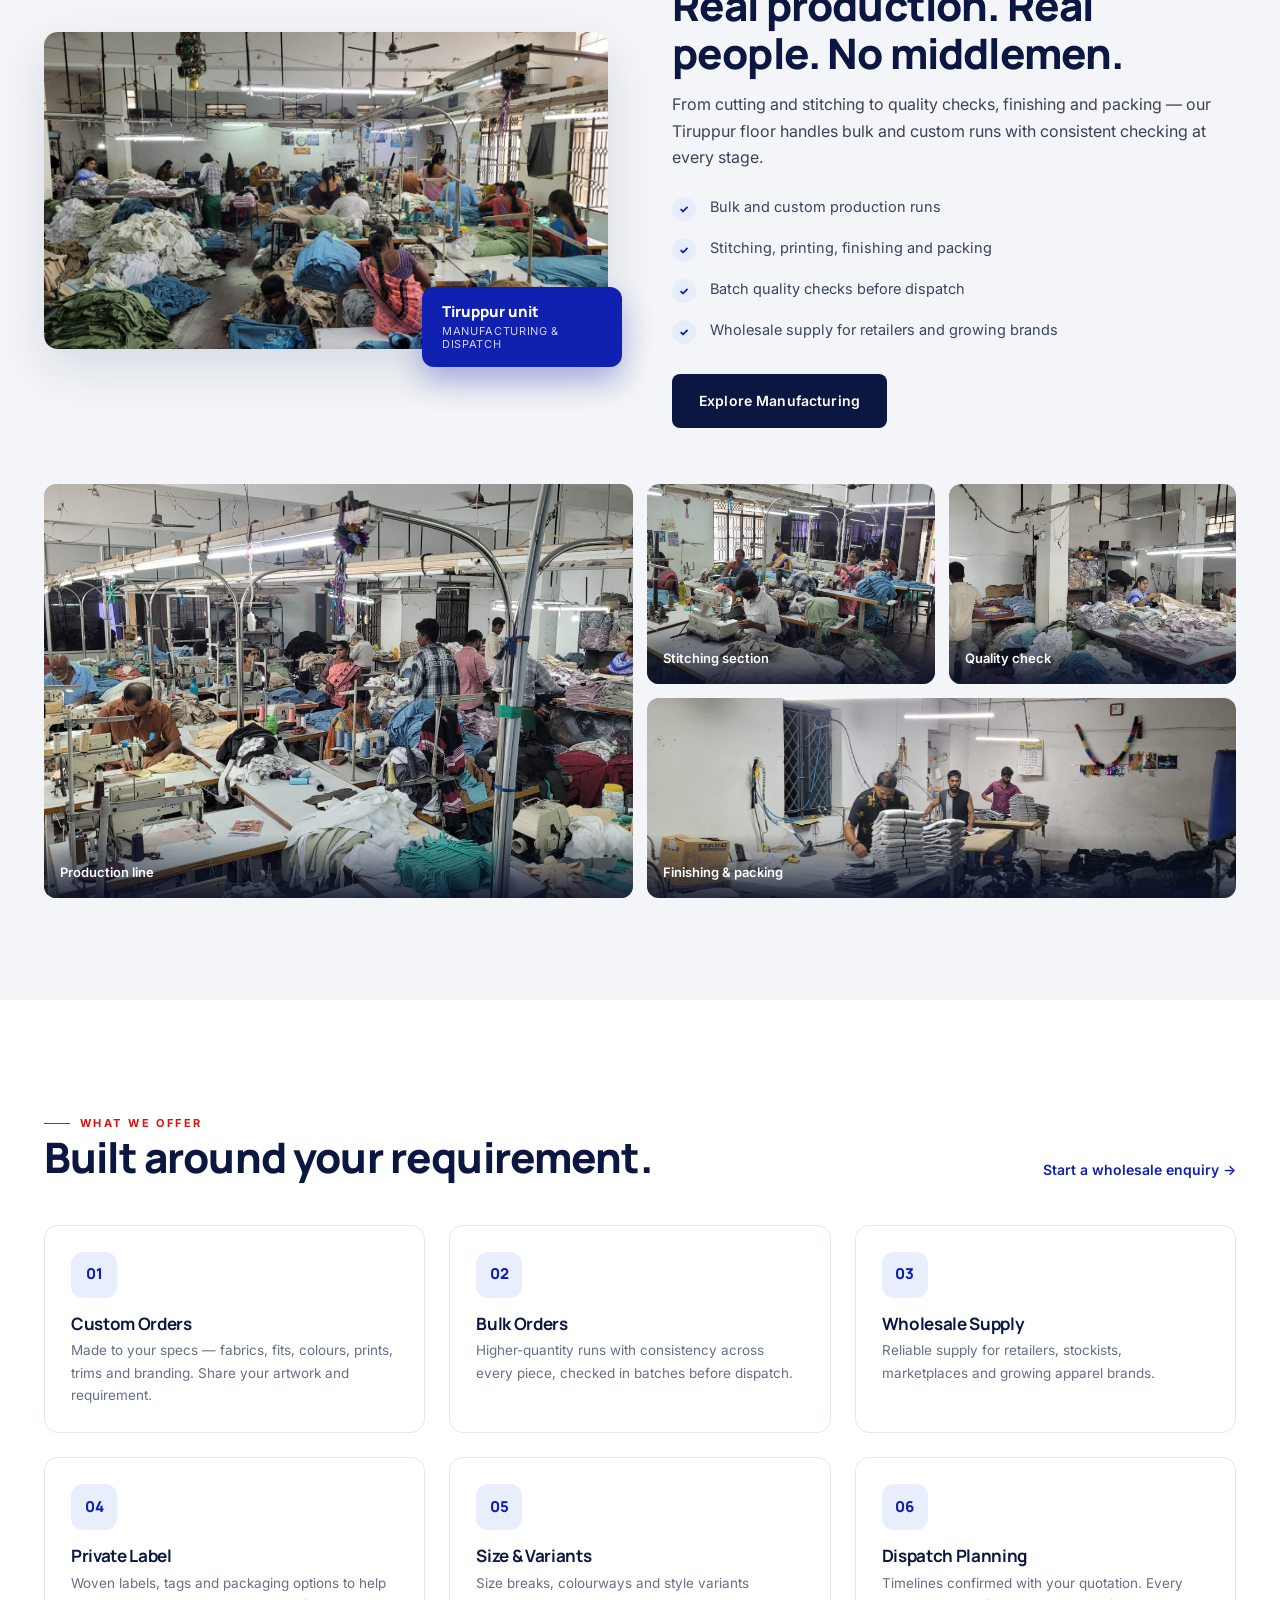
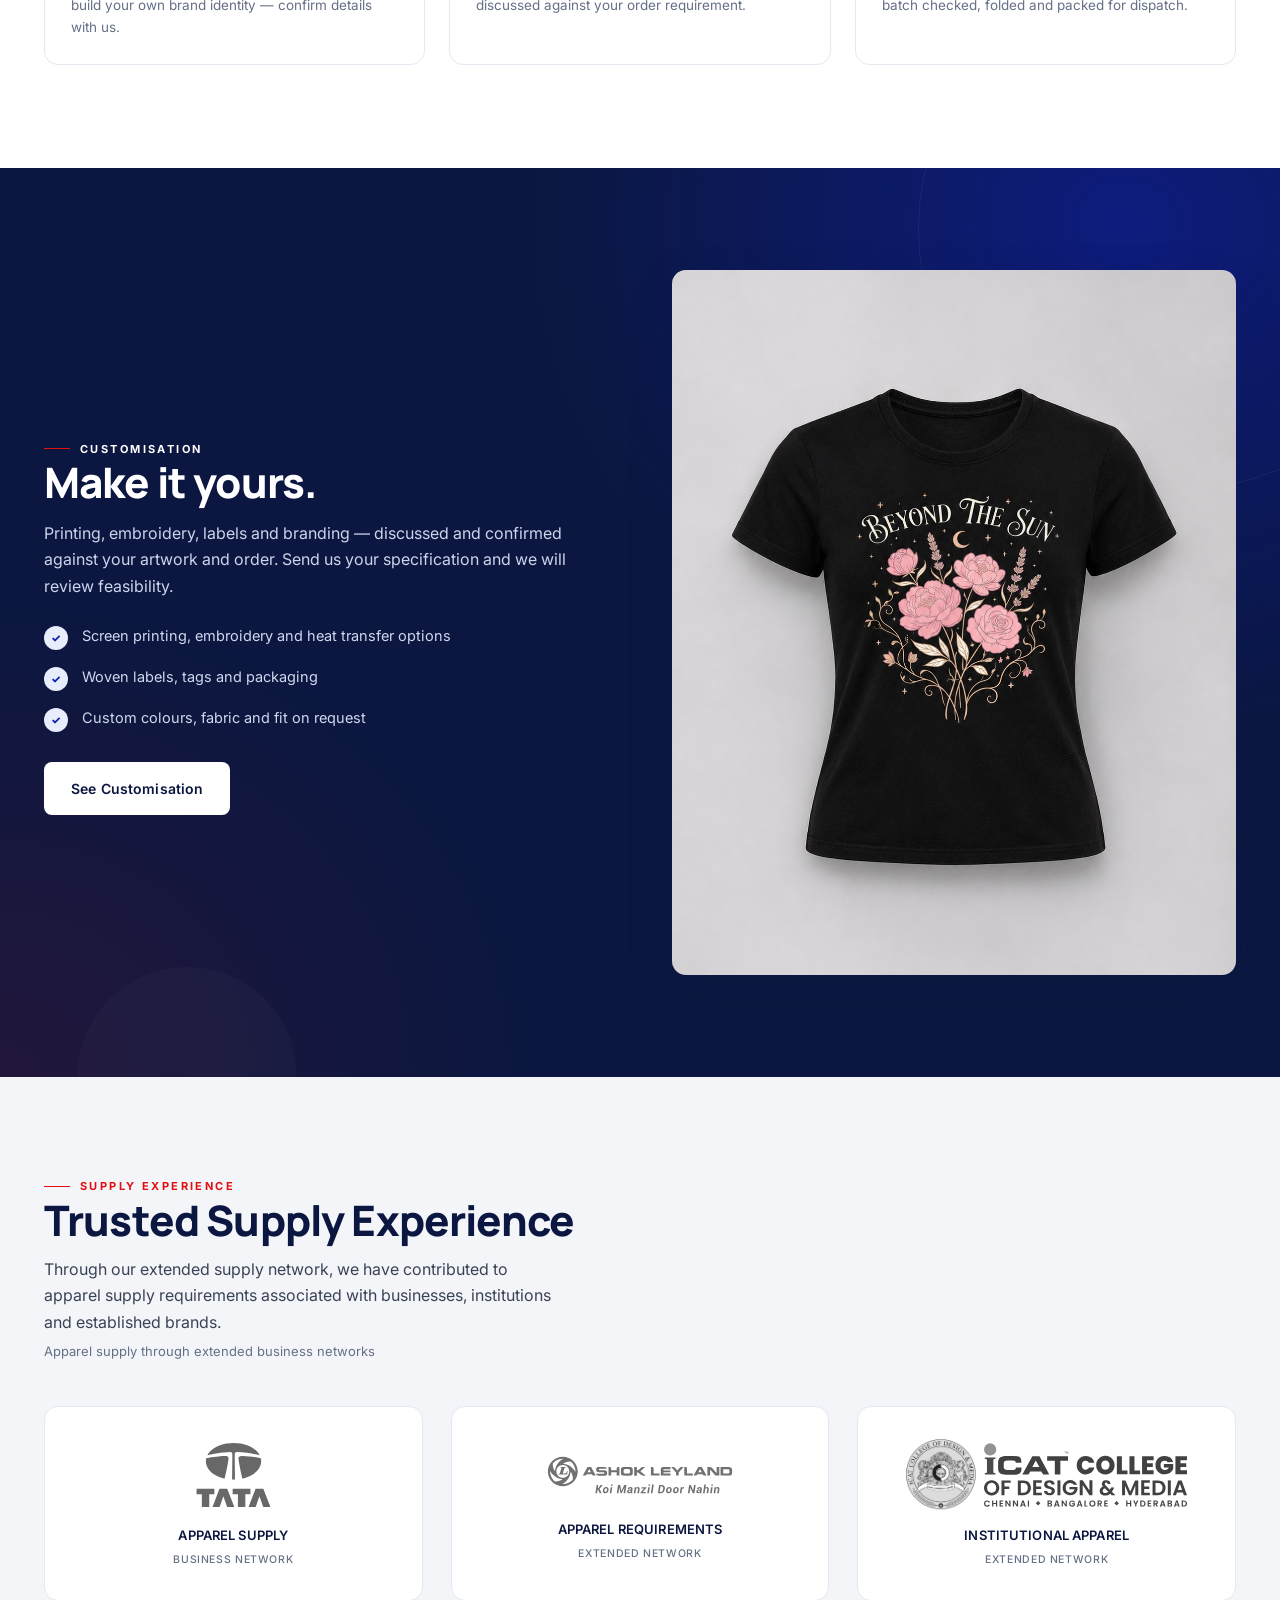
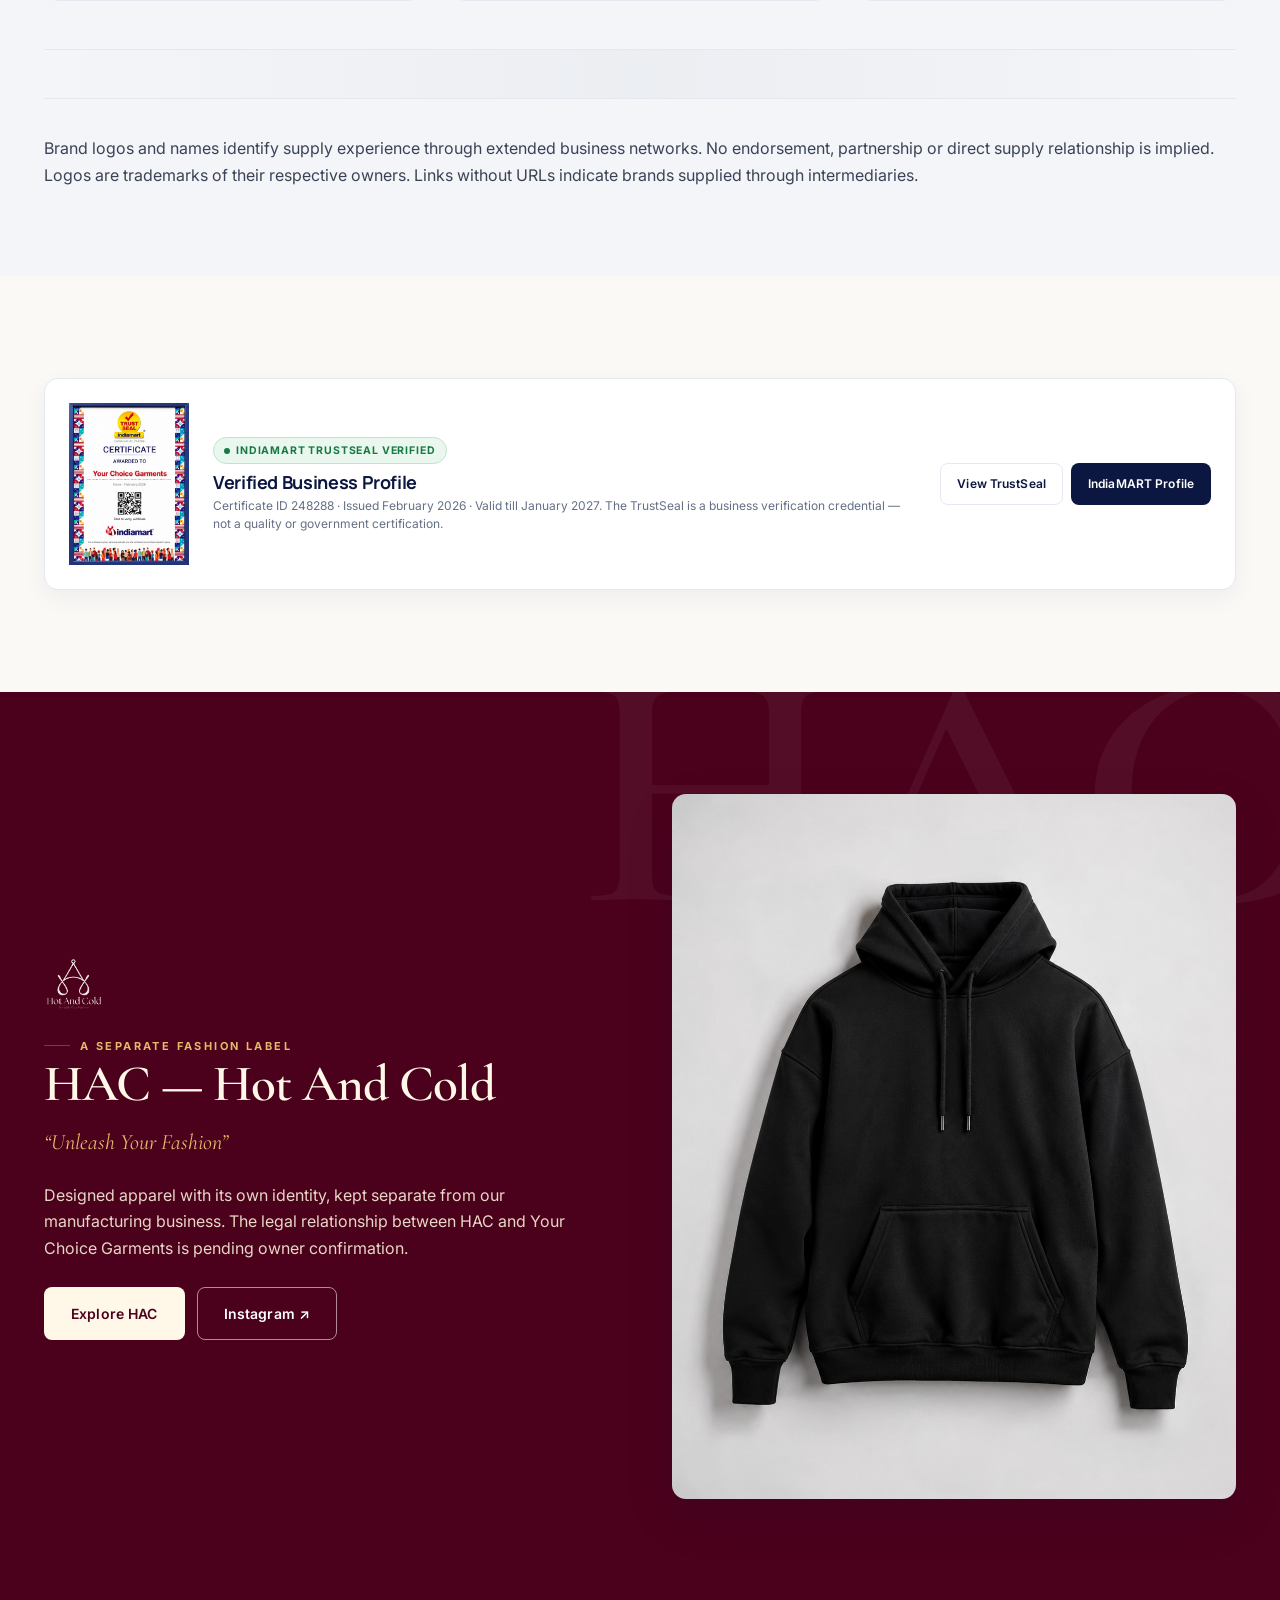
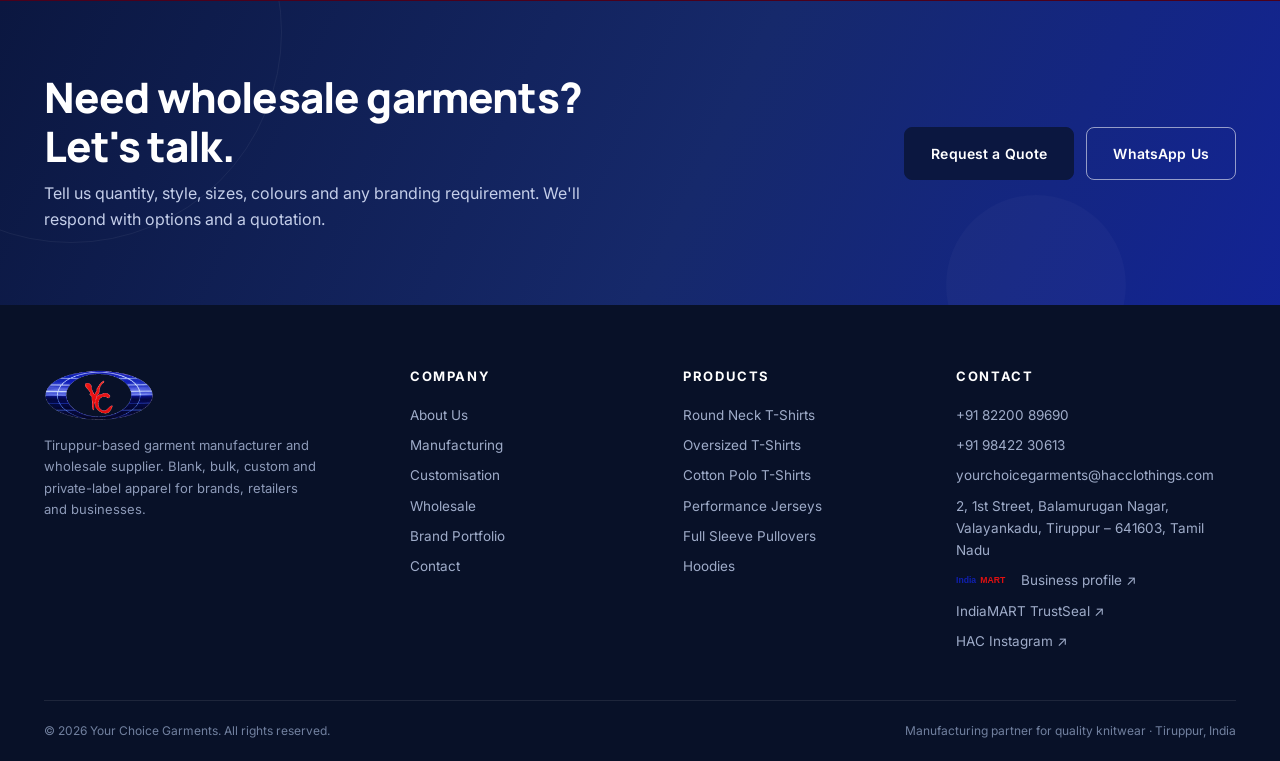
==== commit cce403d2: "Portfolio: revert to simple text-only hero (no collage); All pages: TrustSeal mobile opens certifica" ====
--- a/index.html
+++ b/index.html
@@ -164,12 +164,12 @@
        <p>Certificate ID 248288 · Issued February 2026 · Valid till January 2027. The TrustSeal is a business verification credential — not a quality or government certification.</p>
      </div>
      <div class="im-trust-actions">
-       <a class="btn btn-ghost btn-sm" href="https://www.indiamart.com/hacclothings/trustseal/" target="_blank" rel="noopener">View TrustSeal</a>
+       <a class="btn btn-ghost btn-sm trust-link" href="https://www.indiamart.com/hacclothings/trustseal/" target="_blank" rel="noopener" data-mobile-img="assets/brand/indiamart-trustseal.jpg">View TrustSeal</a>
        <a class="btn btn-dark btn-sm" href="https://www.indiamart.com/yourchoicegarments/profile.html" target="_blank" rel="noopener">IndiaMART Profile</a>
      </div>
    </div>
  </div>
-</section>>
+</section>
 
 <!-- HAC -->
 <section class="hac-section section">
@@ -304,7 +304,17 @@
     var set = buildSet();
     row1.innerHTML = set + set;
     row2.innerHTML = set + set;
-  })();
-
+  )}();
+
+  // TrustSeal link: mobile opens image, desktop navigates
+  document.querySelectorAll('.trust-link').forEach(function(link){
+    link.addEventListener('click', function(e){
+      if(window.innerWidth <= 768){
+        e.preventDefault();
+        var imgSrc = this.getAttribute('data-mobile-img');
+        if(imgSrc) window.open(imgSrc, '_blank');
+      }
+    });
+  });
 </script>
 </body></html>
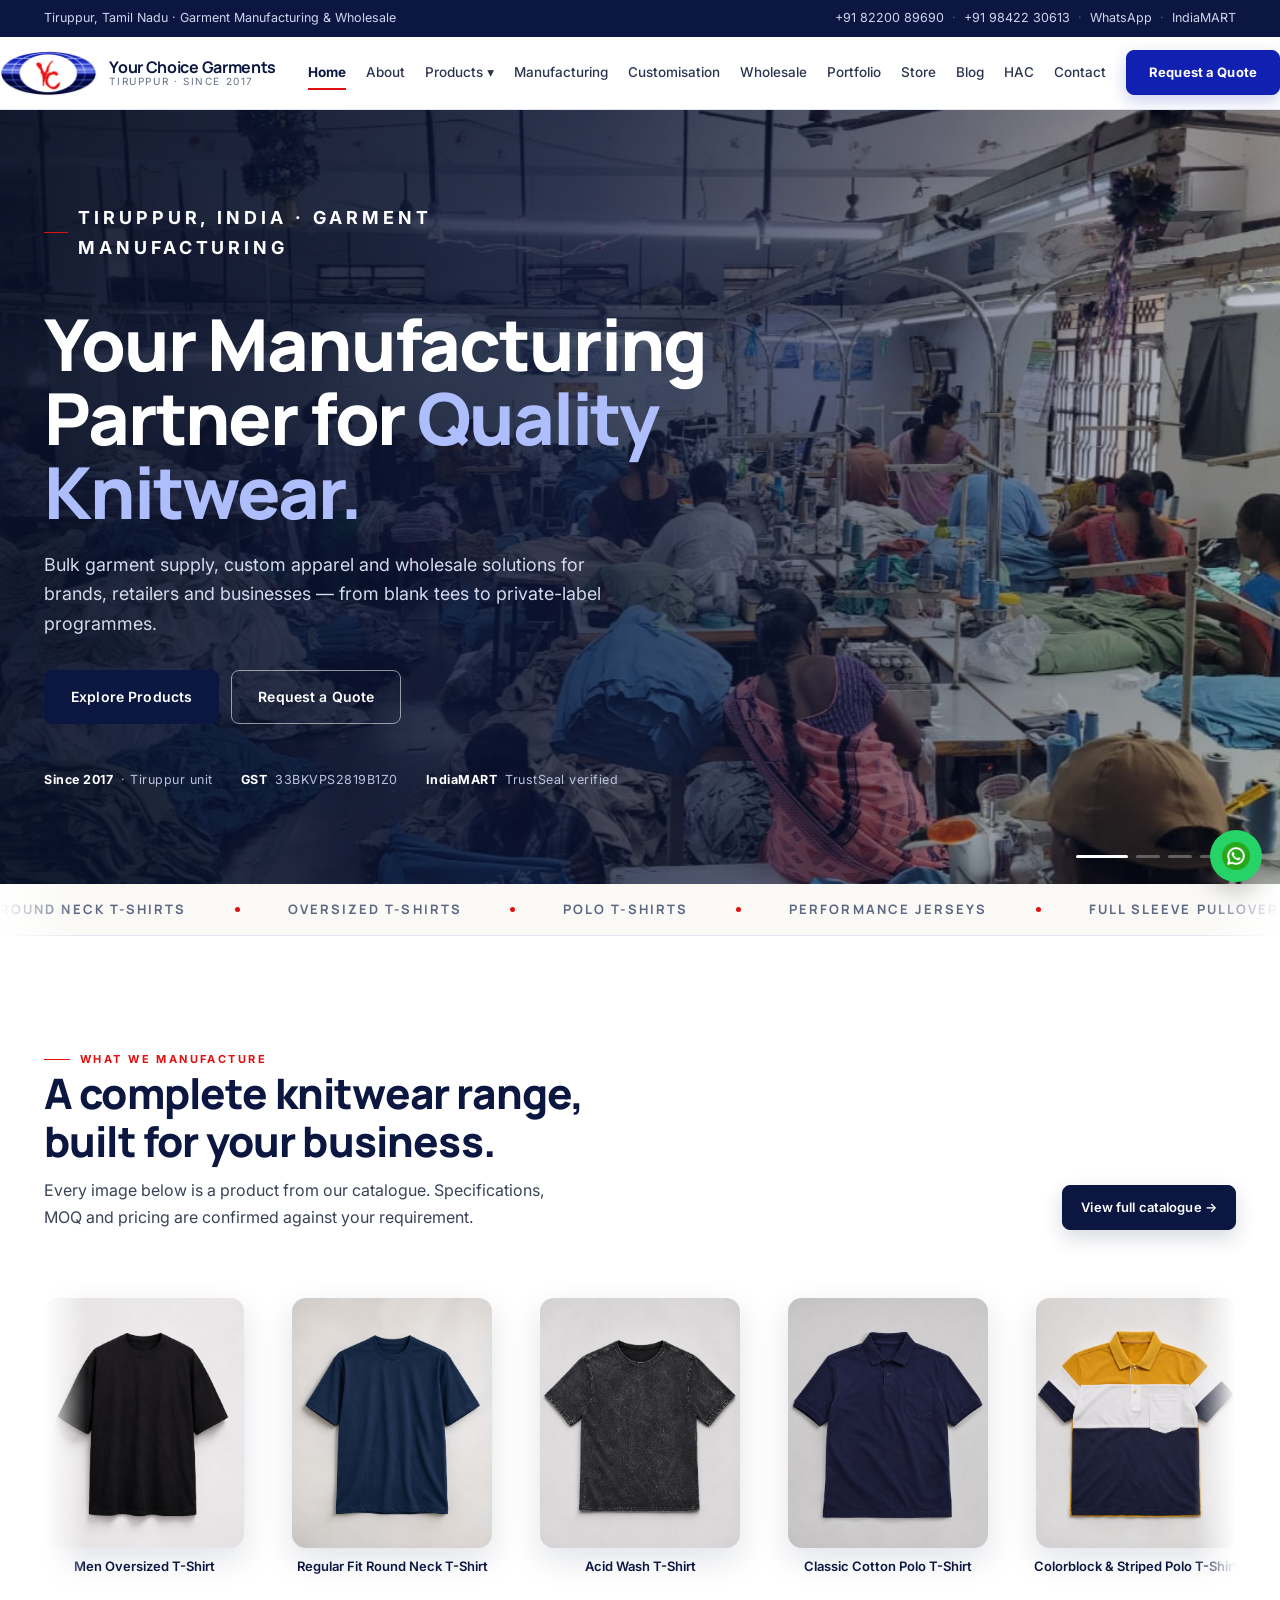
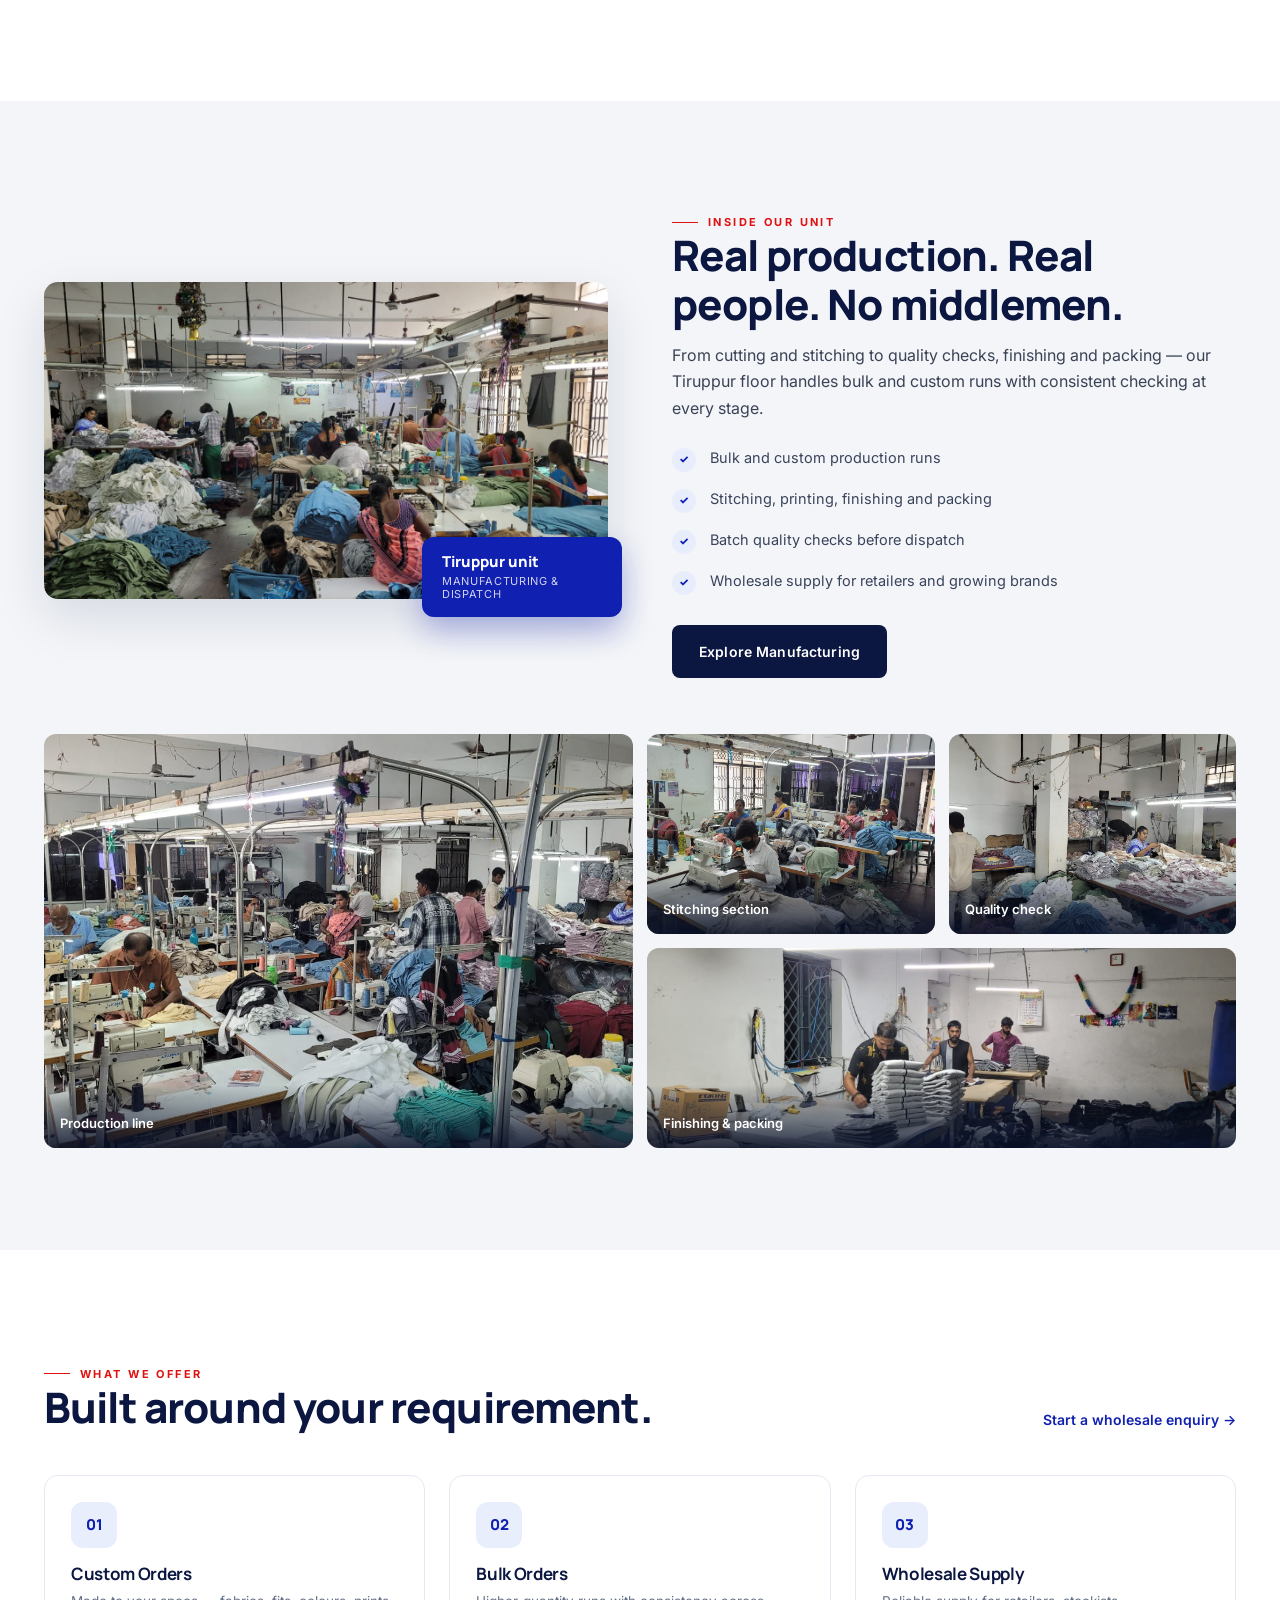
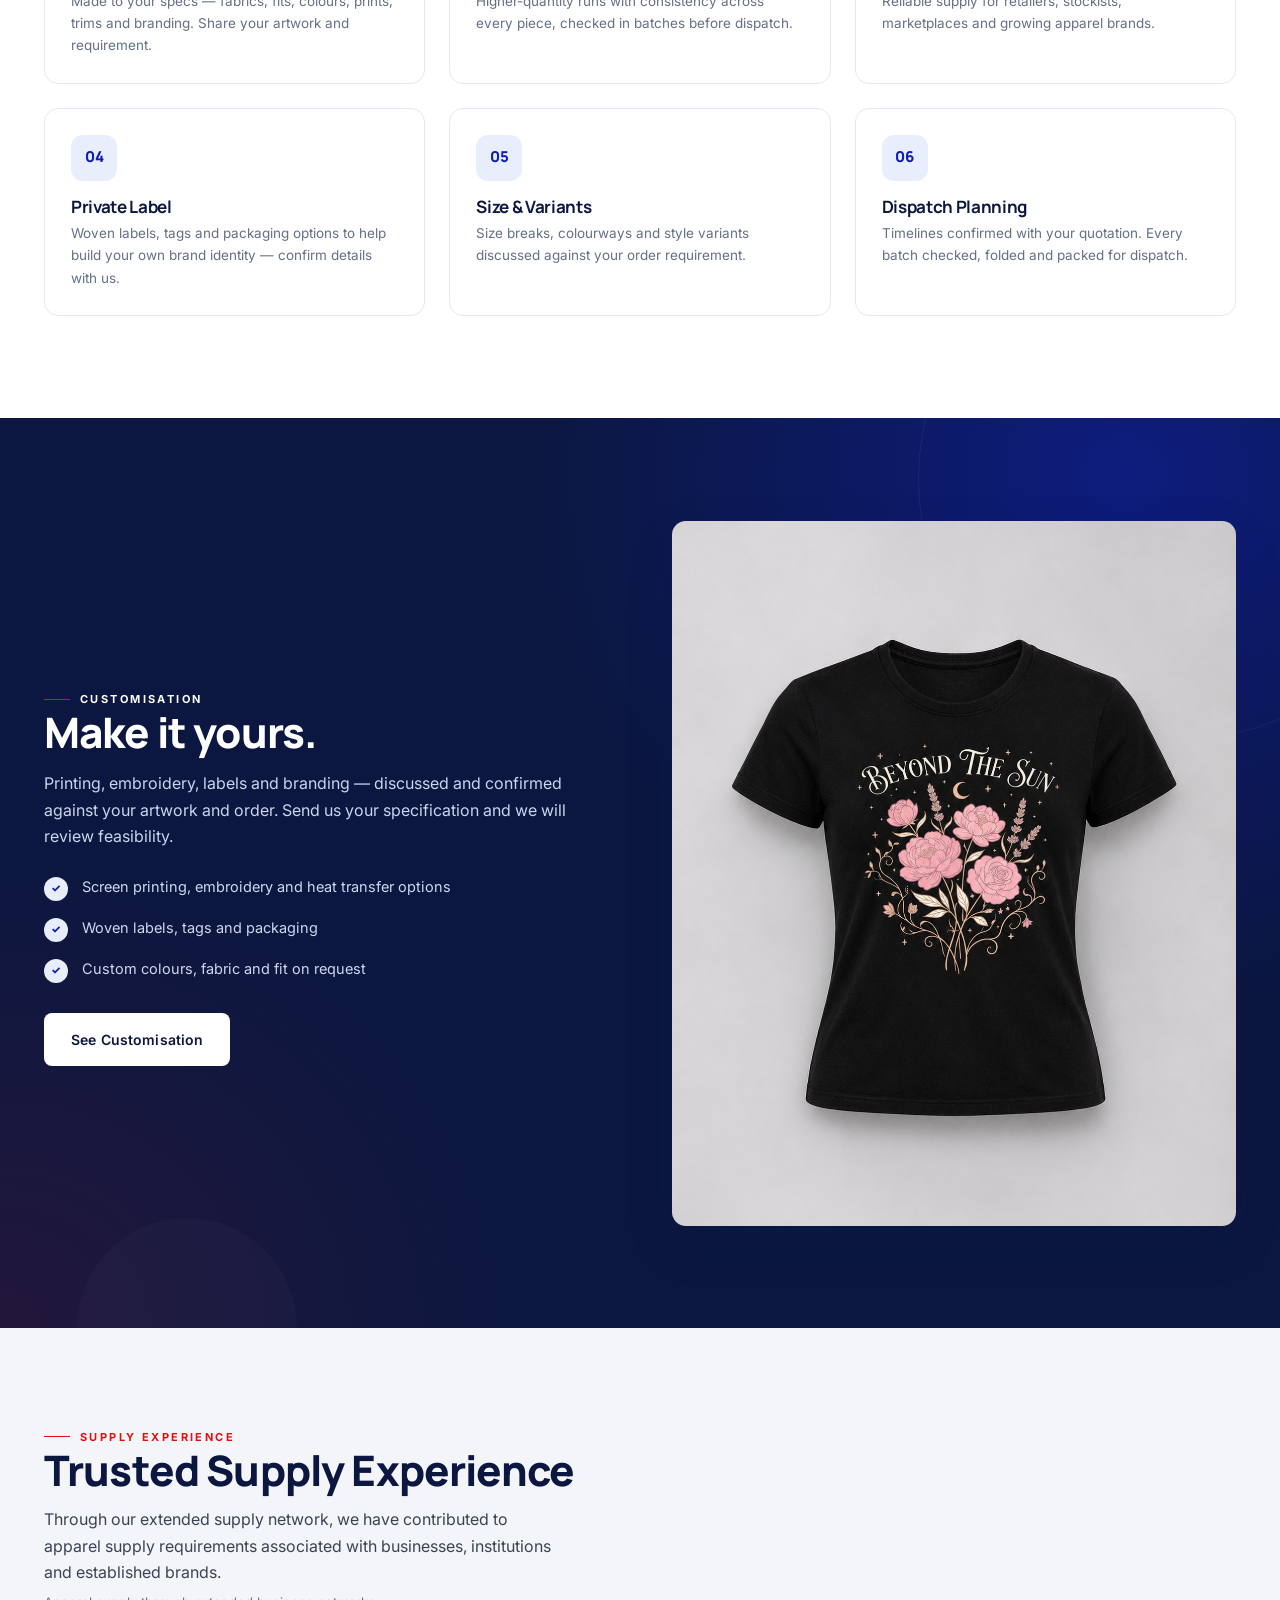
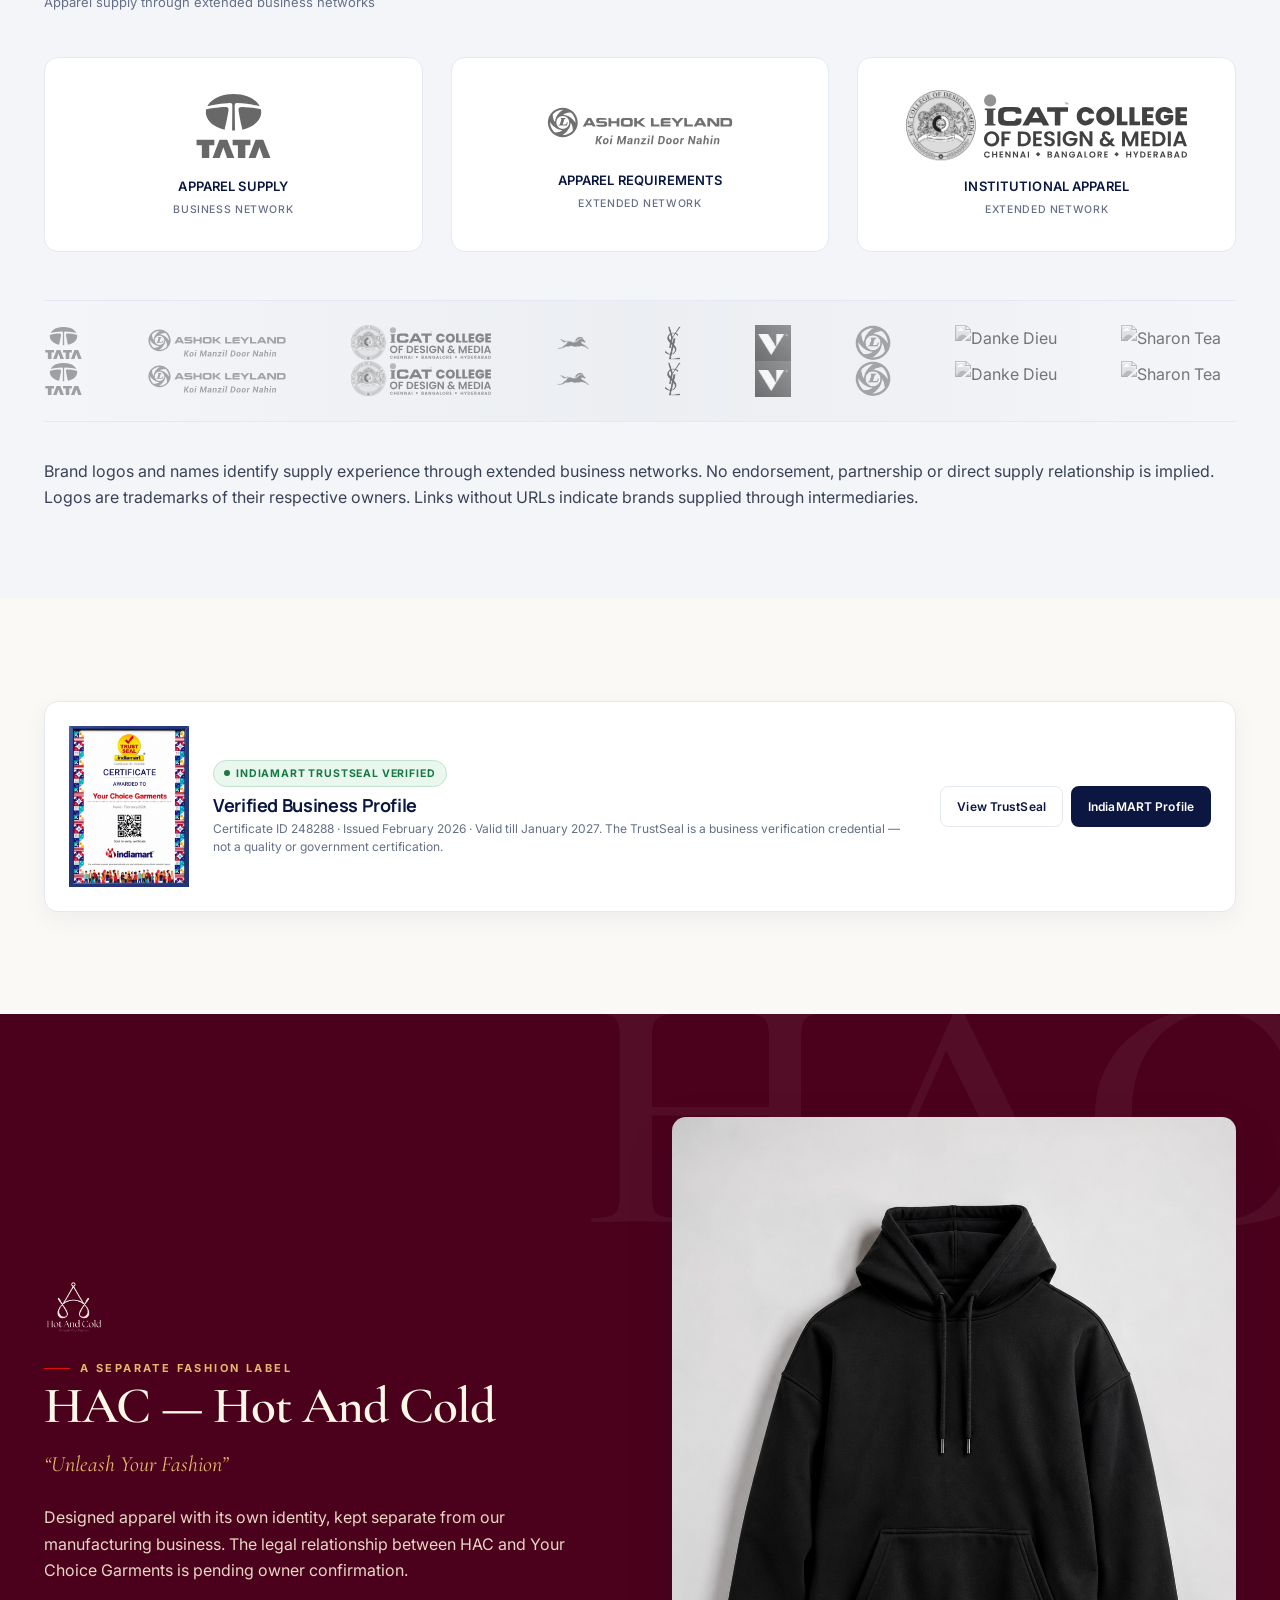
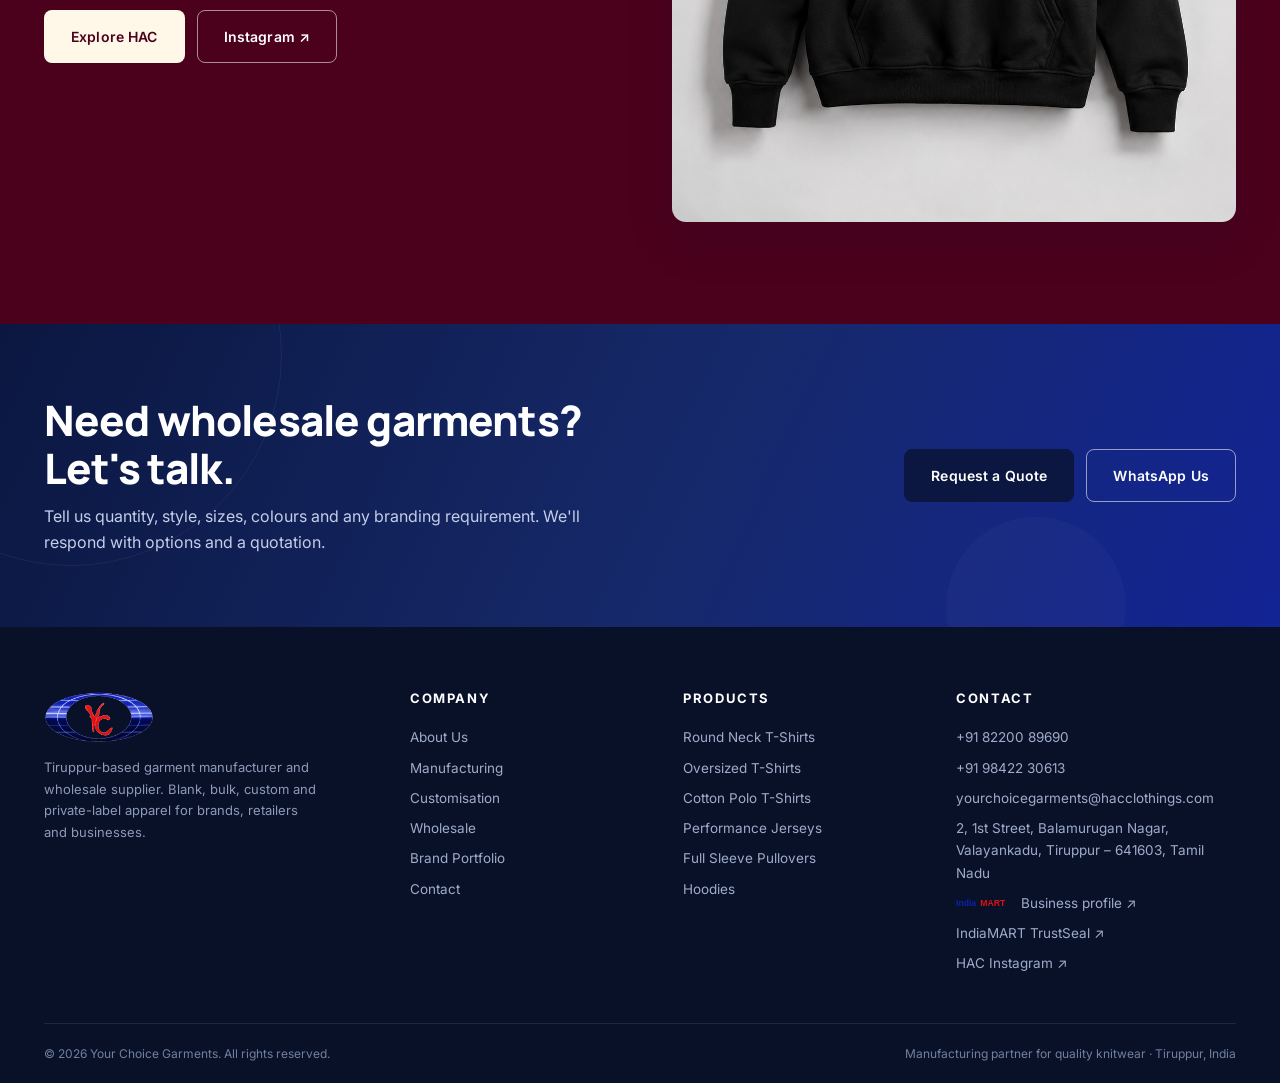
==== commit 0b522142: "Restore working home page (products + logo marquees) and 3-photo portfolio collage from 78018a7; Tru" ====
--- a/index.html
+++ b/index.html
@@ -59,7 +59,7 @@
      <div class="products-marquee-track" id="productsMarqueeTrack"></div>
    </div>
   </div>
-</section>>
+</section>
 
 <!-- MANUFACTURING -->
 <section class="section section-grey">
@@ -304,17 +304,7 @@
     var set = buildSet();
     row1.innerHTML = set + set;
     row2.innerHTML = set + set;
-  )}();
-
-  // TrustSeal link: mobile opens image, desktop navigates
-  document.querySelectorAll('.trust-link').forEach(function(link){
-    link.addEventListener('click', function(e){
-      if(window.innerWidth <= 768){
-        e.preventDefault();
-        var imgSrc = this.getAttribute('data-mobile-img');
-        if(imgSrc) window.open(imgSrc, '_blank');
-      }
-    });
-  });
+  })();
+
 </script>
 </body></html>
--- a/css/styles.css
+++ b/css/styles.css
@@ -345,8 +345,11 @@
 @keyframes marquee-reverse{from{transform:translateX(-50%)}to{transform:translateX(0)}}
 
 /* Products showcase marquee (home page) */
-.products-marquee{overflow:hidden;padding:clamp(16px,2vw,24px) 0}
-.products-marquee-track{display:flex;align-items:center;gap:clamp(24px,4vw,48px);animation:marquee-products 50s linear infinite;width:max-content}
+.products-marquee{position:relative;overflow:hidden;padding:clamp(16px,2vw,24px) 0}
+.products-marquee::before,.products-marquee::after{content:"";position:absolute;top:0;bottom:0;width:70px;z-index:2;pointer-events:none}
+.products-marquee::before{left:0;background:linear-gradient(to right,var(--white),transparent 60%)}
+.products-marquee::after{right:0;background:linear-gradient(to left,var(--white),transparent 60%)}
+.products-marquee-track{position:relative;z-index:1;display:flex;align-items:center;gap:clamp(24px,4vw,48px);animation:marquee-products 50s linear infinite;width:max-content}
 .products-marquee-track:hover{animation-play-state:paused}
 .product-marquee-item{flex:0 0 auto;display:flex;flex-direction:column;align-items:center;gap:10px;min-width:180px;max-width:200px;text-decoration:none;color:inherit}
 .product-marquee-img{width:100%;aspect-ratio:4/5;border-radius:var(--radius);overflow:hidden;background:var(--grey);box-shadow:0 12px 32px rgba(11,23,64,.12);transition:transform .4s var(--ease),box-shadow .4s var(--ease)}
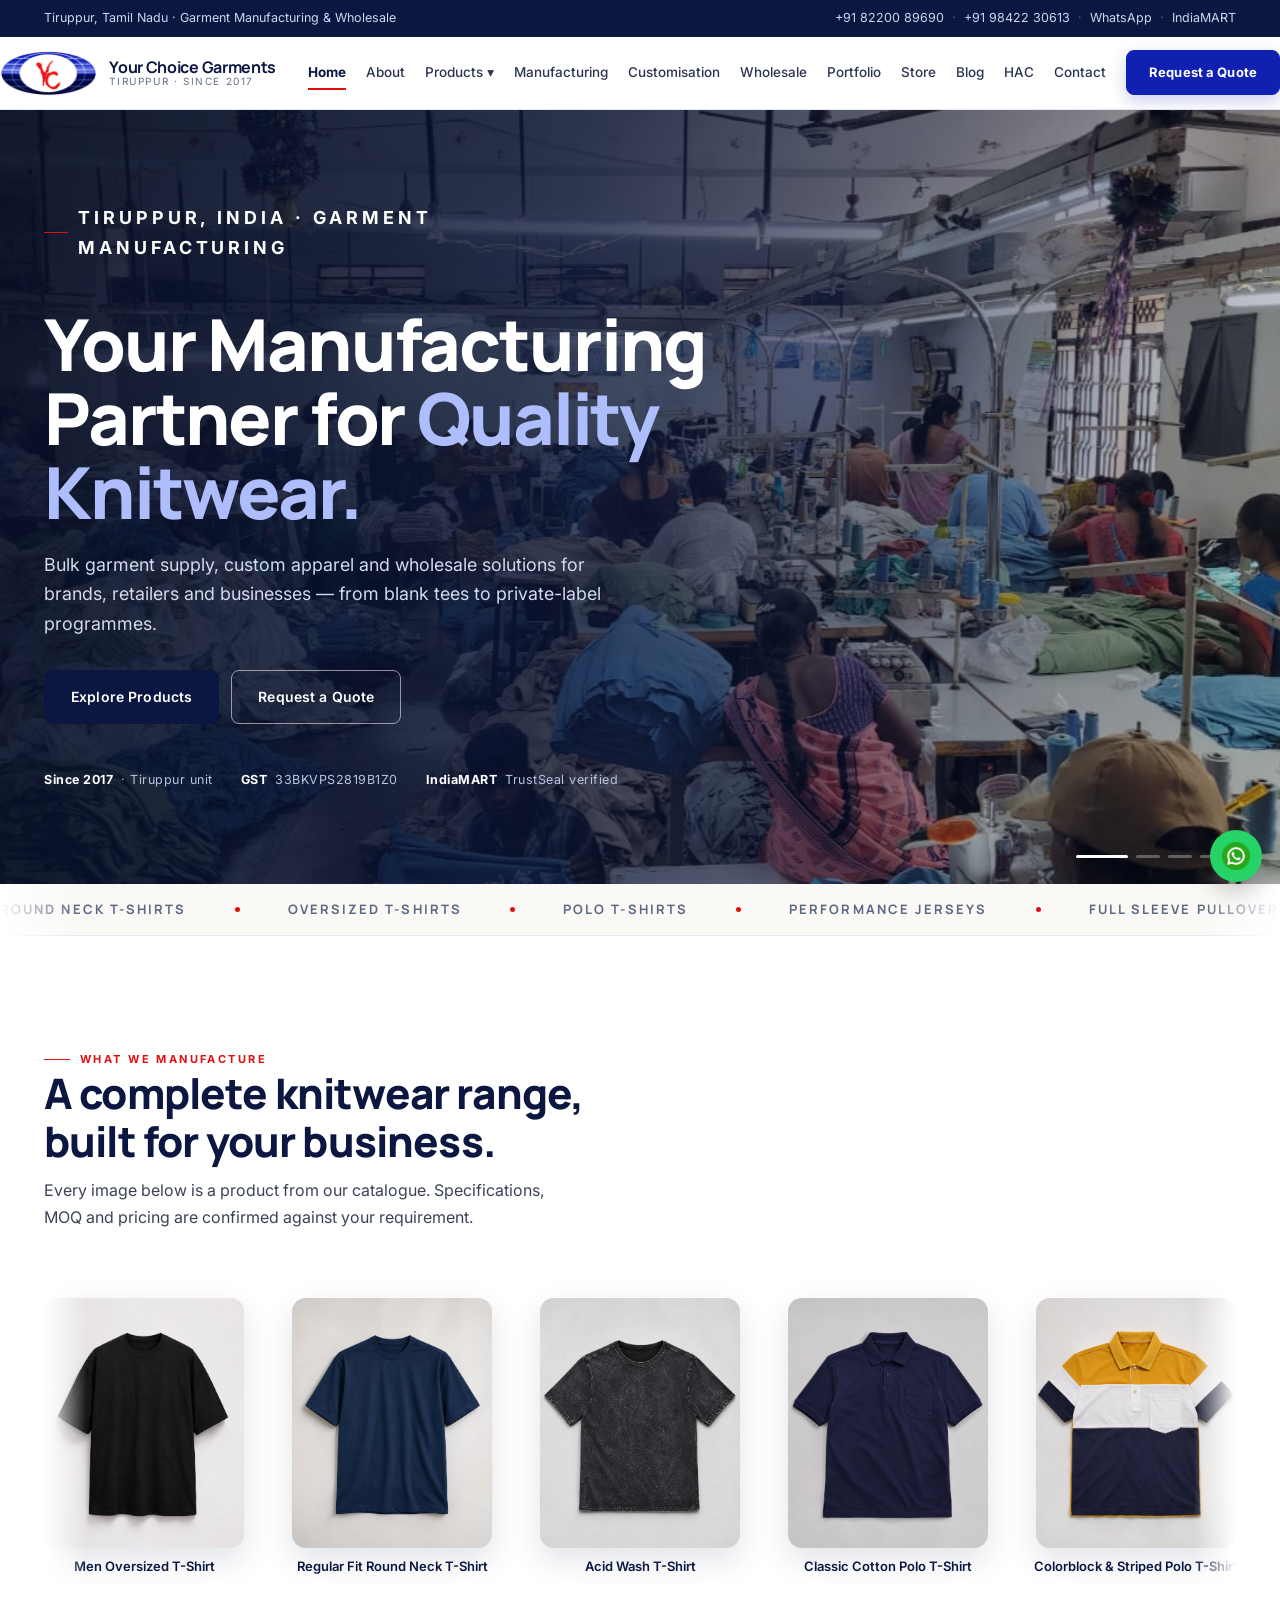
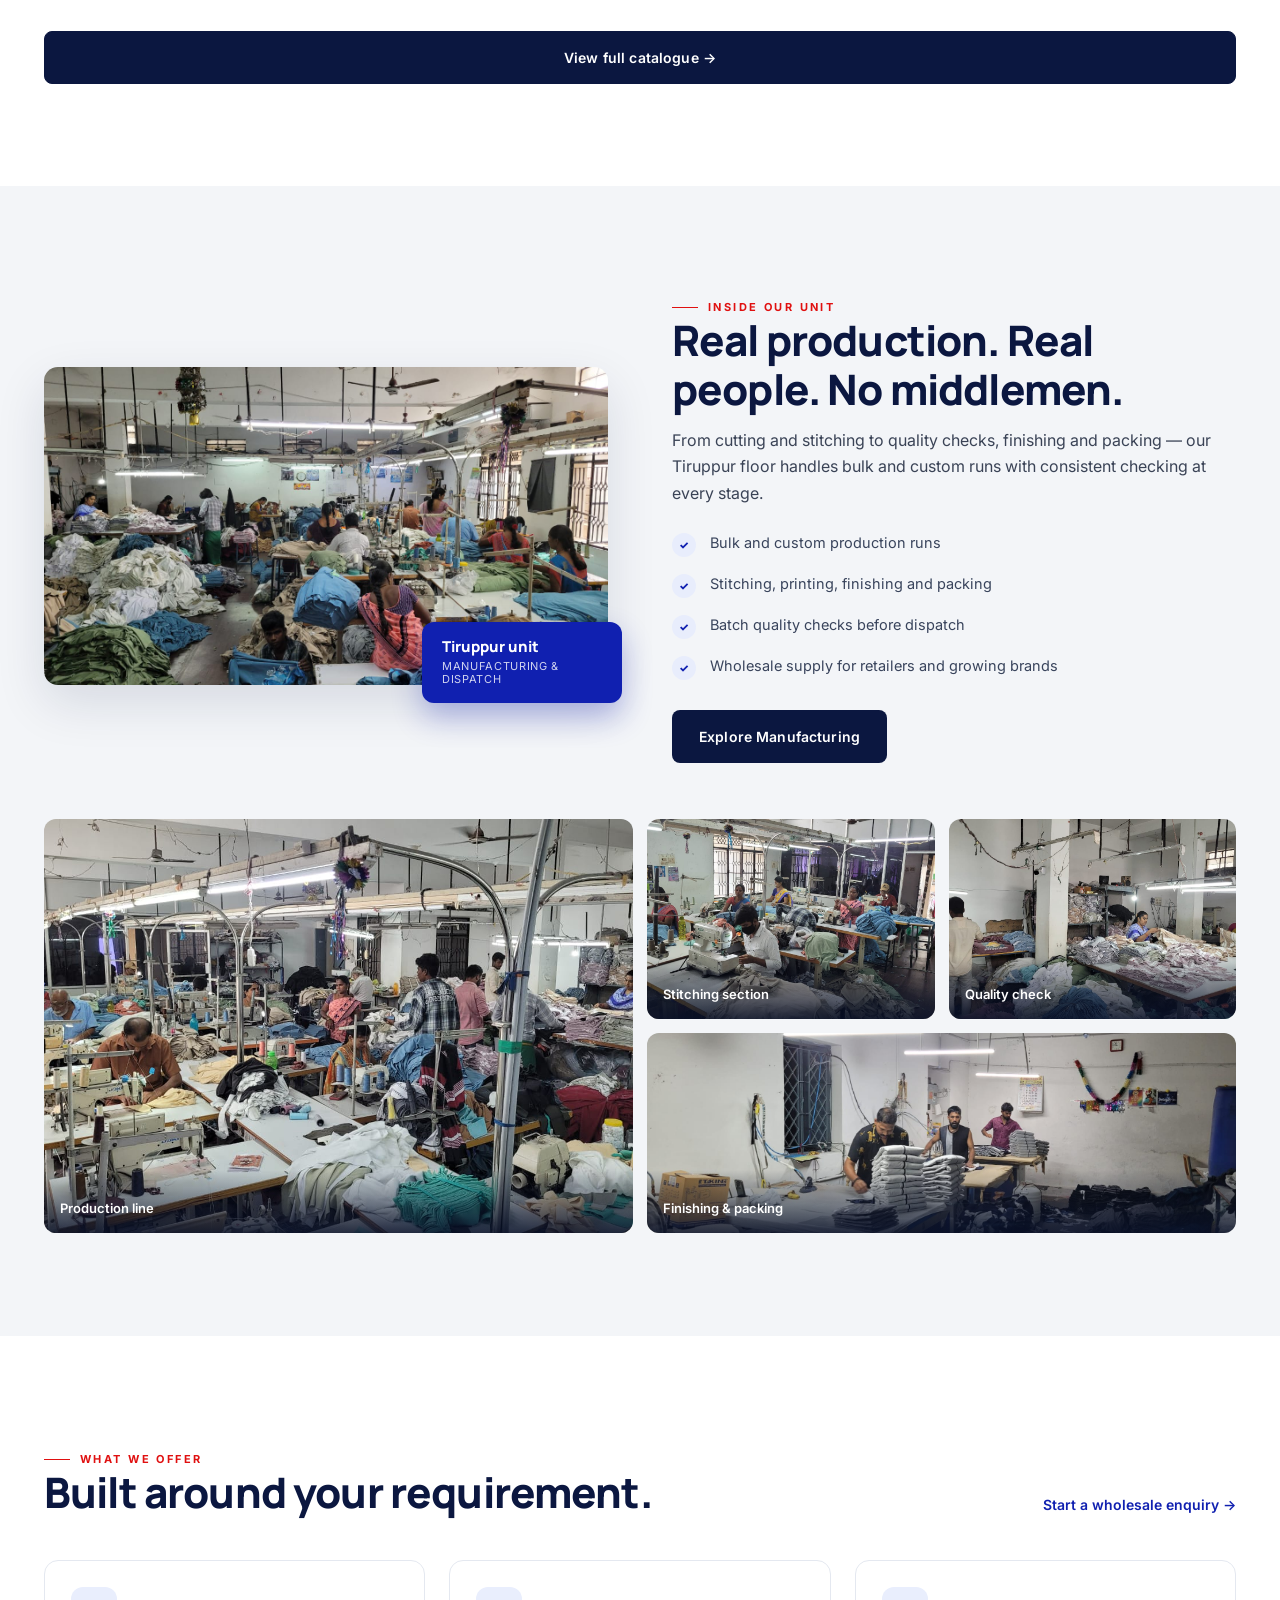
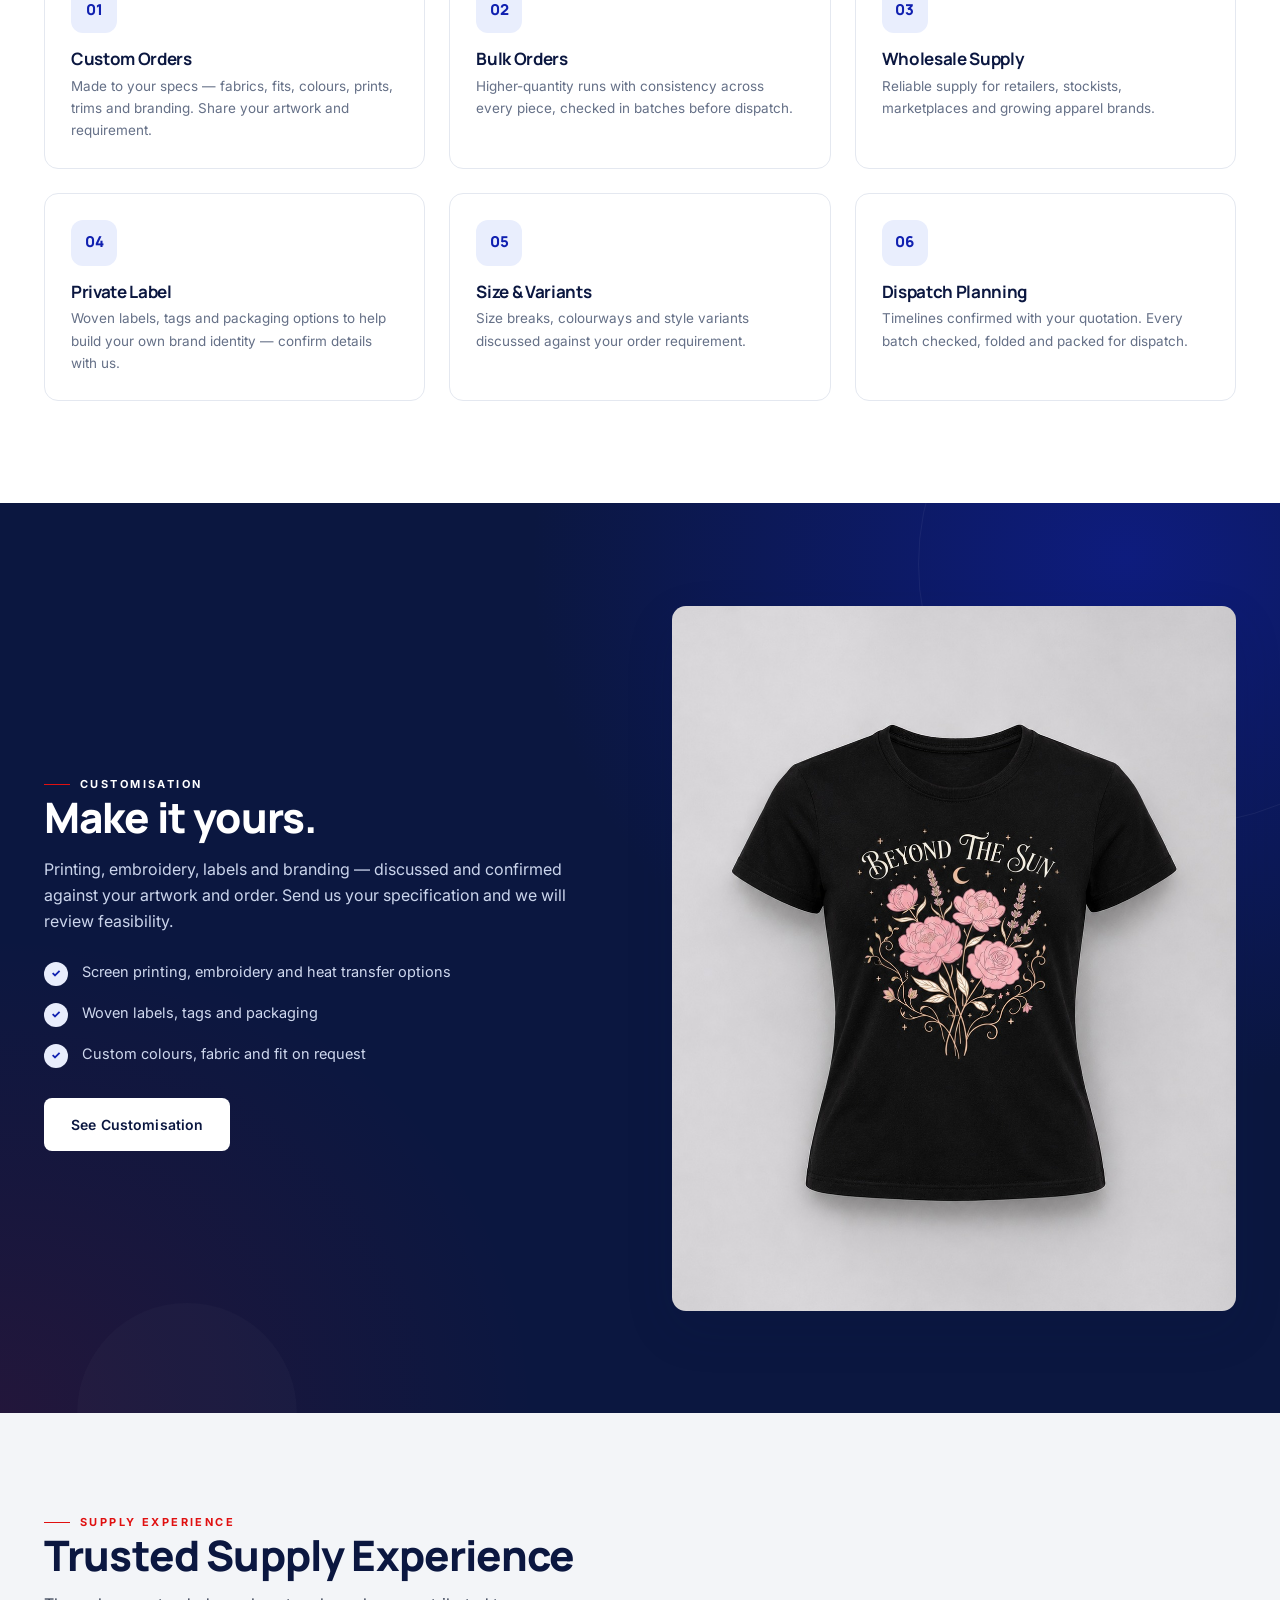
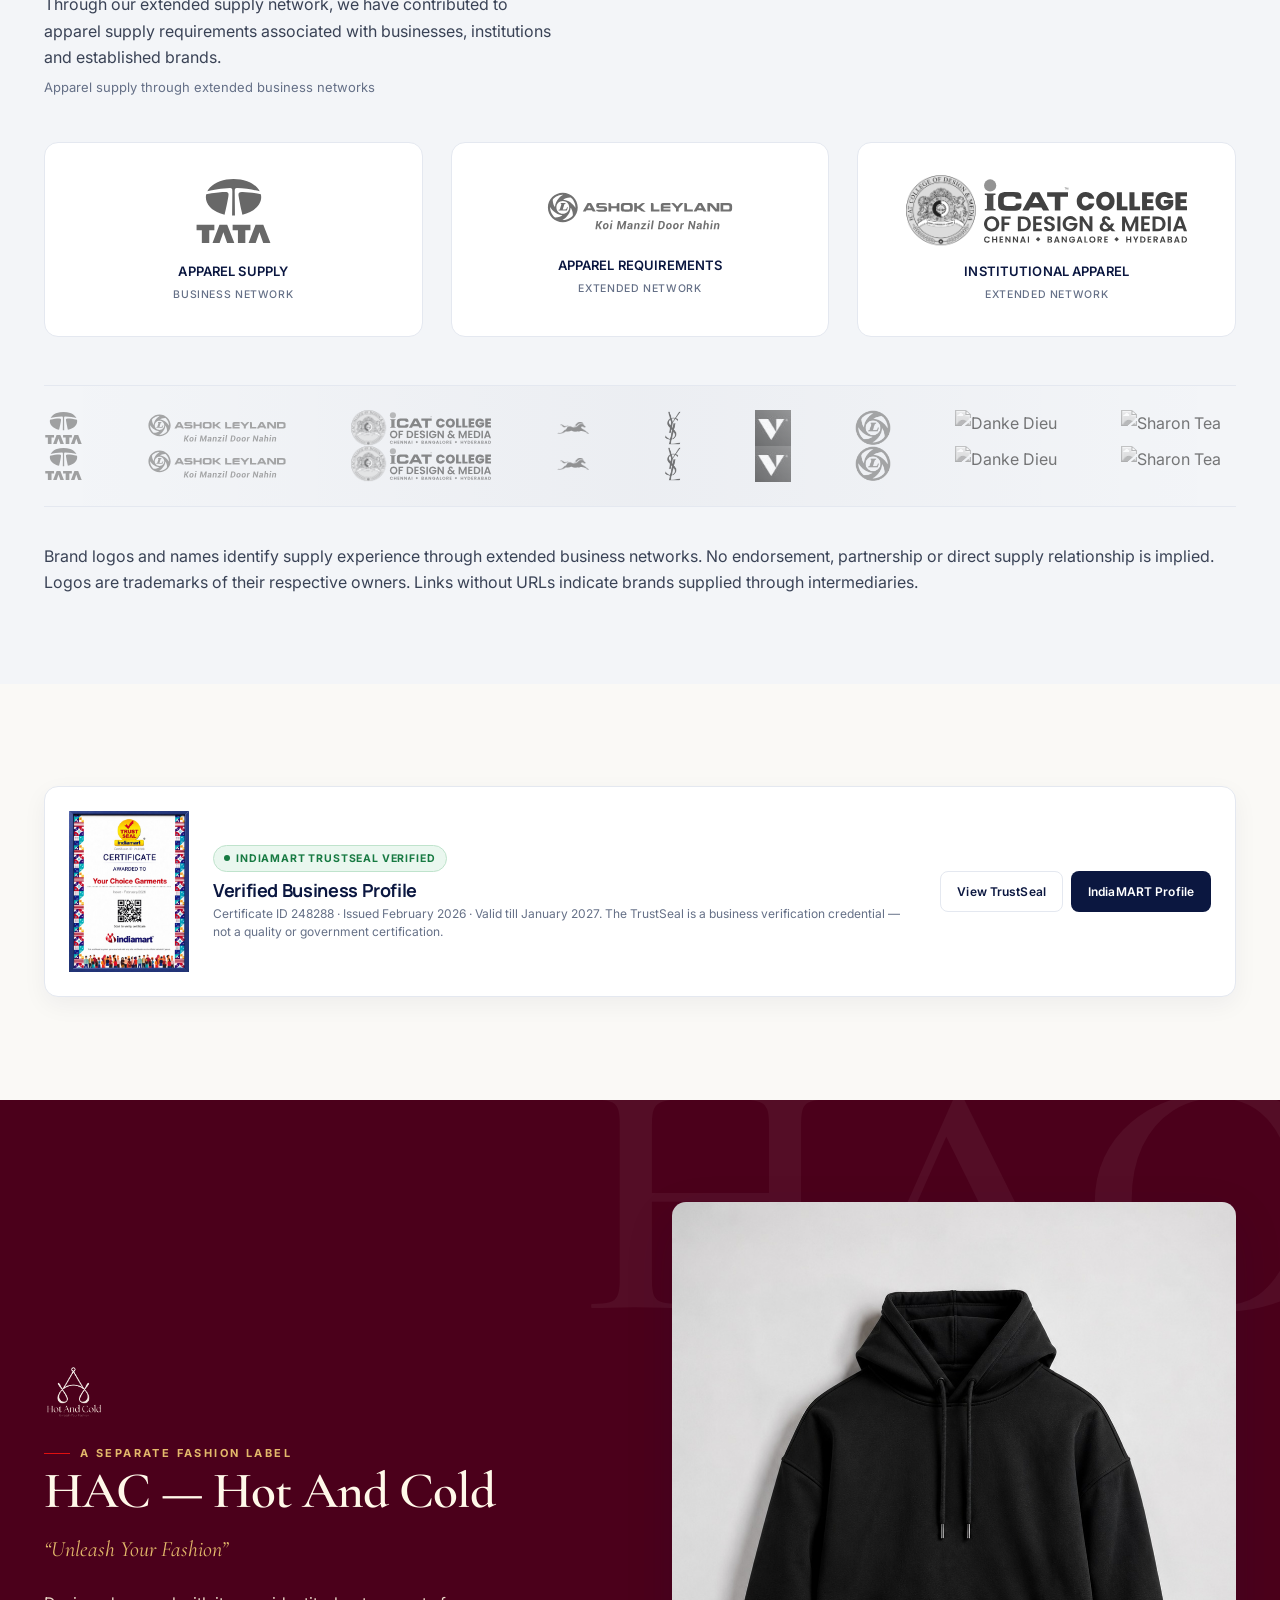
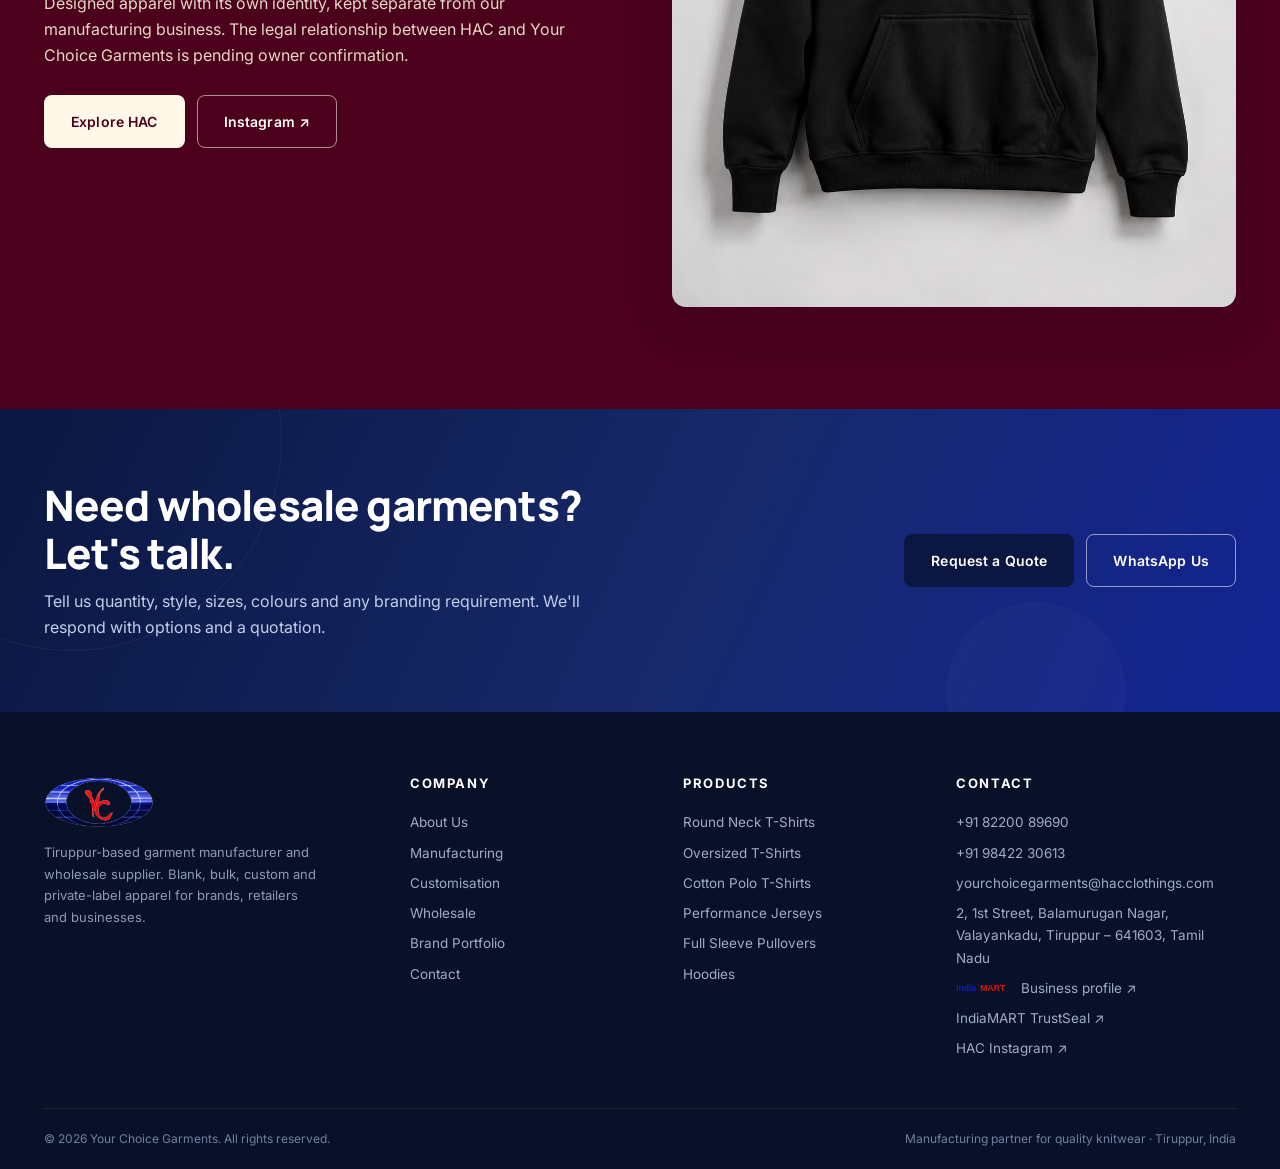
==== commit a6b0dc13: "Home: move View full catalogue button below the product slideshow, full container width on desktop a" ====
--- a/index.html
+++ b/index.html
@@ -53,11 +53,11 @@
   <div class="container">
    <div class="section-head">
      <div><p class="eyebrow">What we manufacture</p><h2>A complete knitwear range,<br> built for your business.</h2><p>Every image below is a product from our catalogue. Specifications, MOQ and pricing are confirmed against your requirement.</p></div>
-     <a href="products.html" class="btn btn-primary">View full catalogue &rarr;</a>
    </div>
    <div class="products-marquee" aria-hidden="true">
      <div class="products-marquee-track" id="productsMarqueeTrack"></div>
    </div>
+   <a href="products.html" class="btn btn-primary products-cta">View full catalogue &rarr;</a>
   </div>
 </section>
 
--- a/css/styles.css
+++ b/css/styles.css
@@ -357,6 +357,7 @@
 .product-marquee-item:hover .product-marquee-img{transform:translateY(-6px);box-shadow:0 20px 48px rgba(11,23,64,.18)}
 .product-marquee-item:hover .product-marquee-img img{transform:scale(1.05)}
 .product-marquee-name{font-size:13px;font-weight:600;color:var(--navy);text-align:center;line-height:1.3;white-space:nowrap;overflow:hidden;text-overflow:ellipsis}
+.products-cta{display:flex;width:100%;margin-top:clamp(20px,3vw,32px)}
 @keyframes marquee-products{from{transform:translateX(0)}to{transform:translateX(-50%)}}
 
 /* Responsive */
@@ -553,3 +554,12 @@
 .faq details[open] summary::after{content:"–"}
 .faq p{font-size:14px;color:var(--muted);margin-top:10px;max-width:760px}
 /* ---------- hero motion ---------- */
+
+/* ---------- TrustSeal certificate popup (mobile) ---------- */
+.trust-modal{position:fixed;inset:0;z-index:200;display:none;align-items:center;justify-content:center;padding:20px}
+.trust-modal.open{display:flex}
+.trust-modal-backdrop{position:absolute;inset:0;background:rgba(6,14,40,.75)}
+.trust-modal-card{position:relative;z-index:1;width:min(420px,100%);max-height:86vh;overflow:auto;background:#fff;border-radius:16px;padding:10px;box-shadow:0 30px 80px rgba(0,0,0,.45)}
+.trust-modal-card img{display:block;width:100%;height:auto;border-radius:10px}
+.trust-modal-close{position:absolute;top:18px;right:18px;width:36px;height:36px;border-radius:50%;border:1px solid rgba(11,23,64,.15);background:rgba(255,255,255,.95);color:var(--navy);font-size:20px;line-height:1;cursor:pointer;display:flex;align-items:center;justify-content:center;box-shadow:0 6px 18px rgba(0,0,0,.2)}
+.trust-modal-close:hover{background:var(--red);border-color:var(--red);color:#fff}
